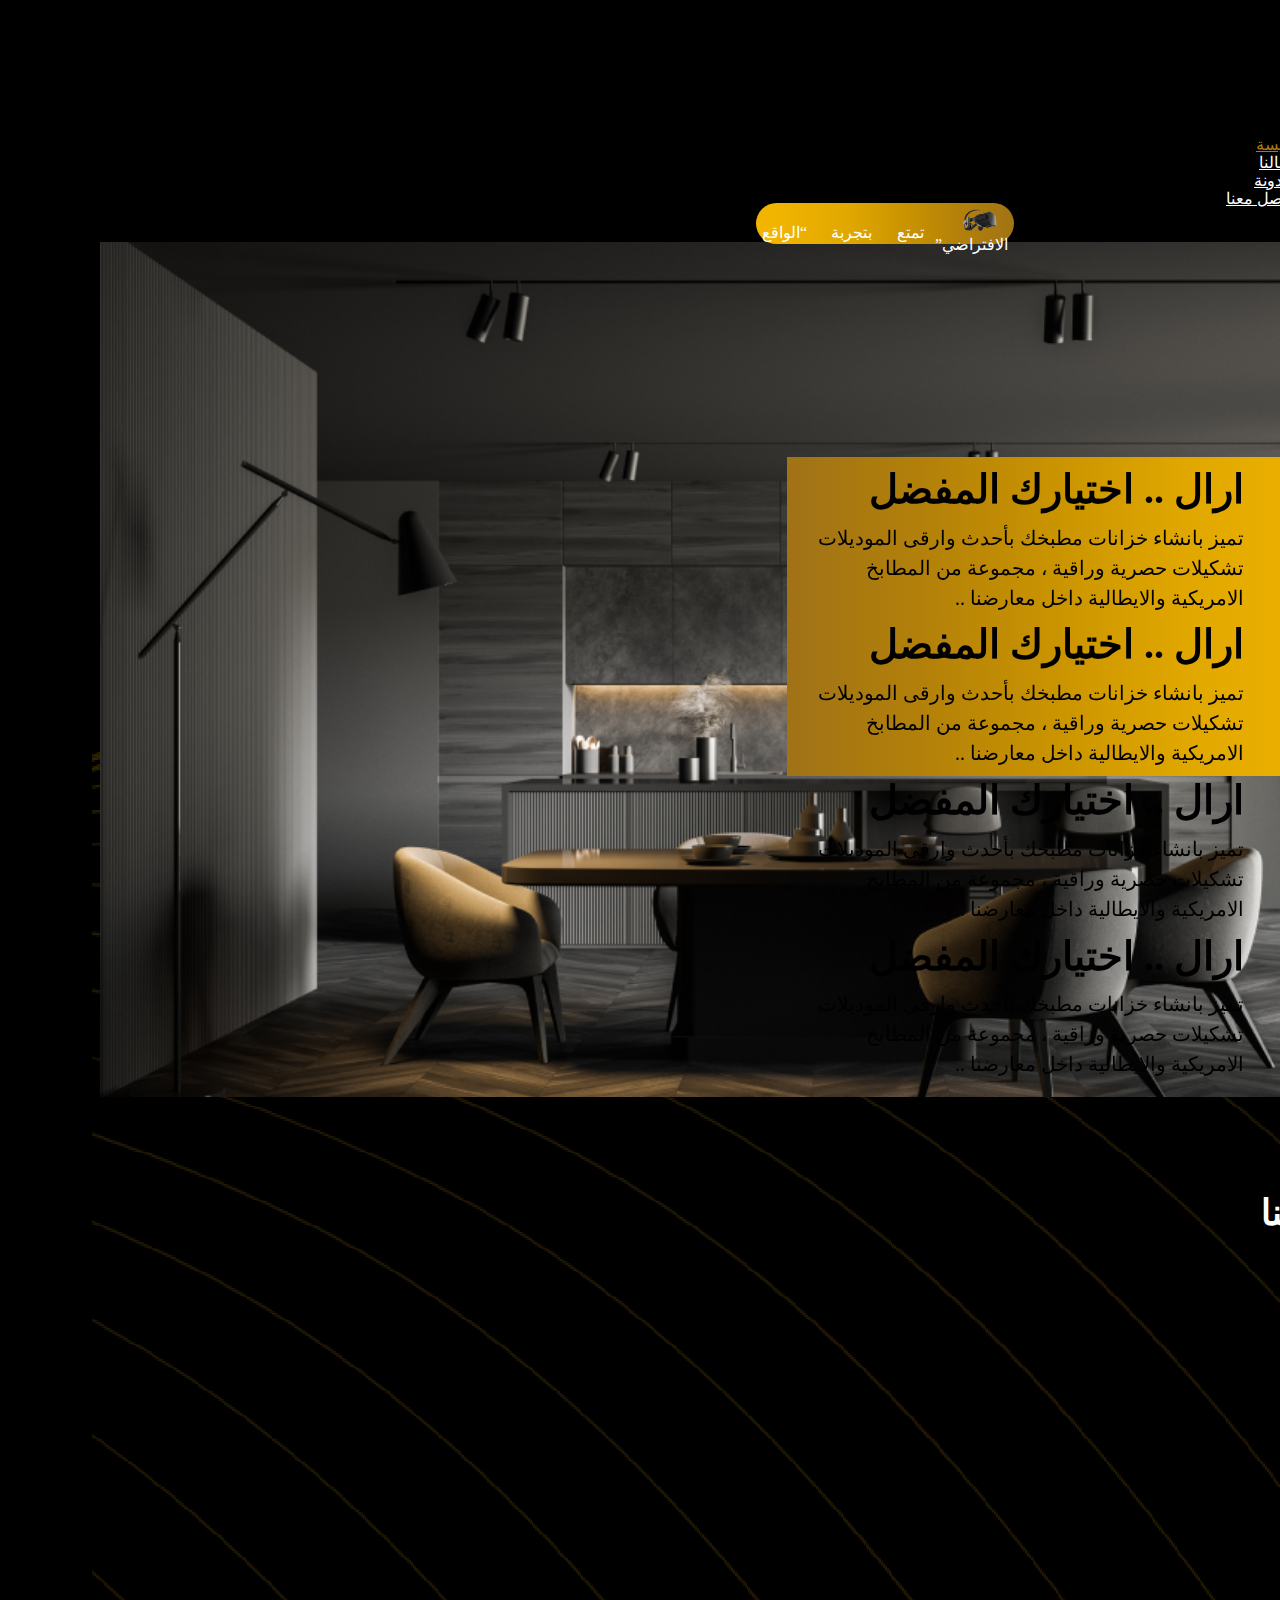
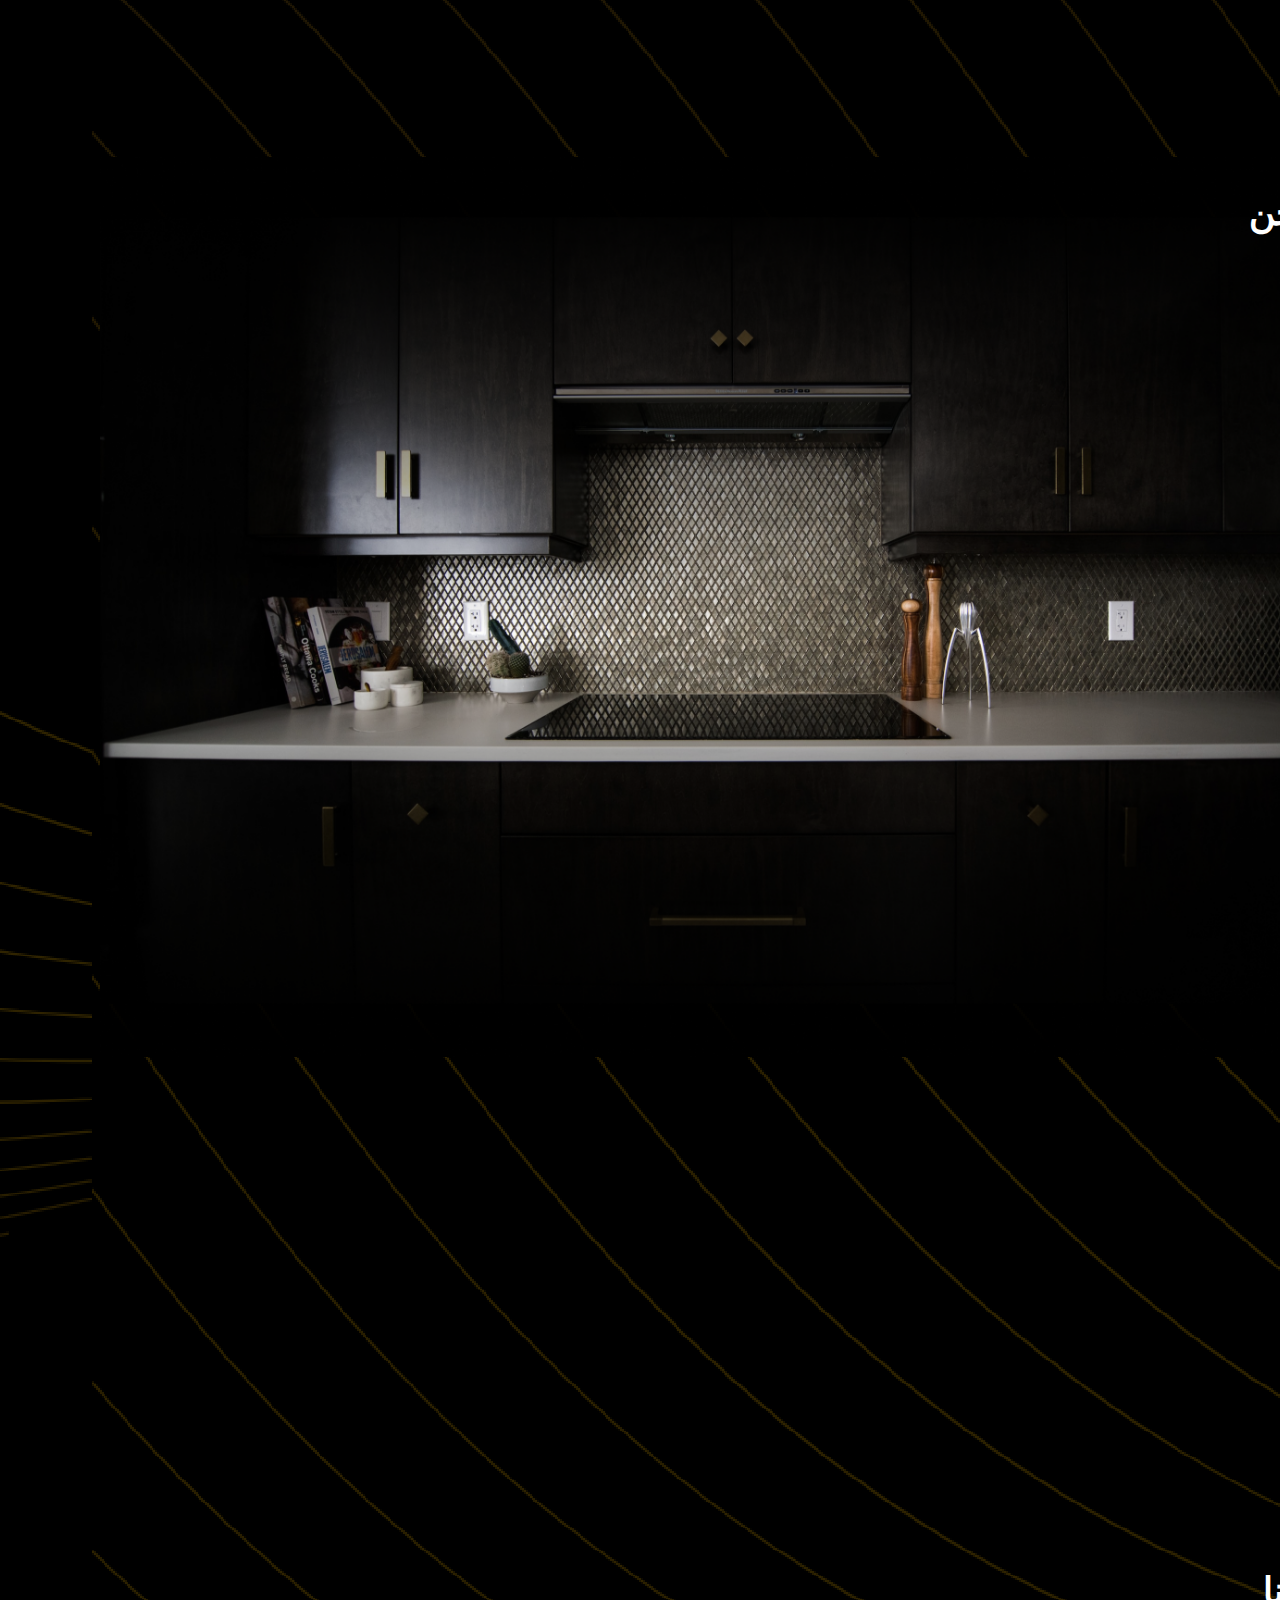
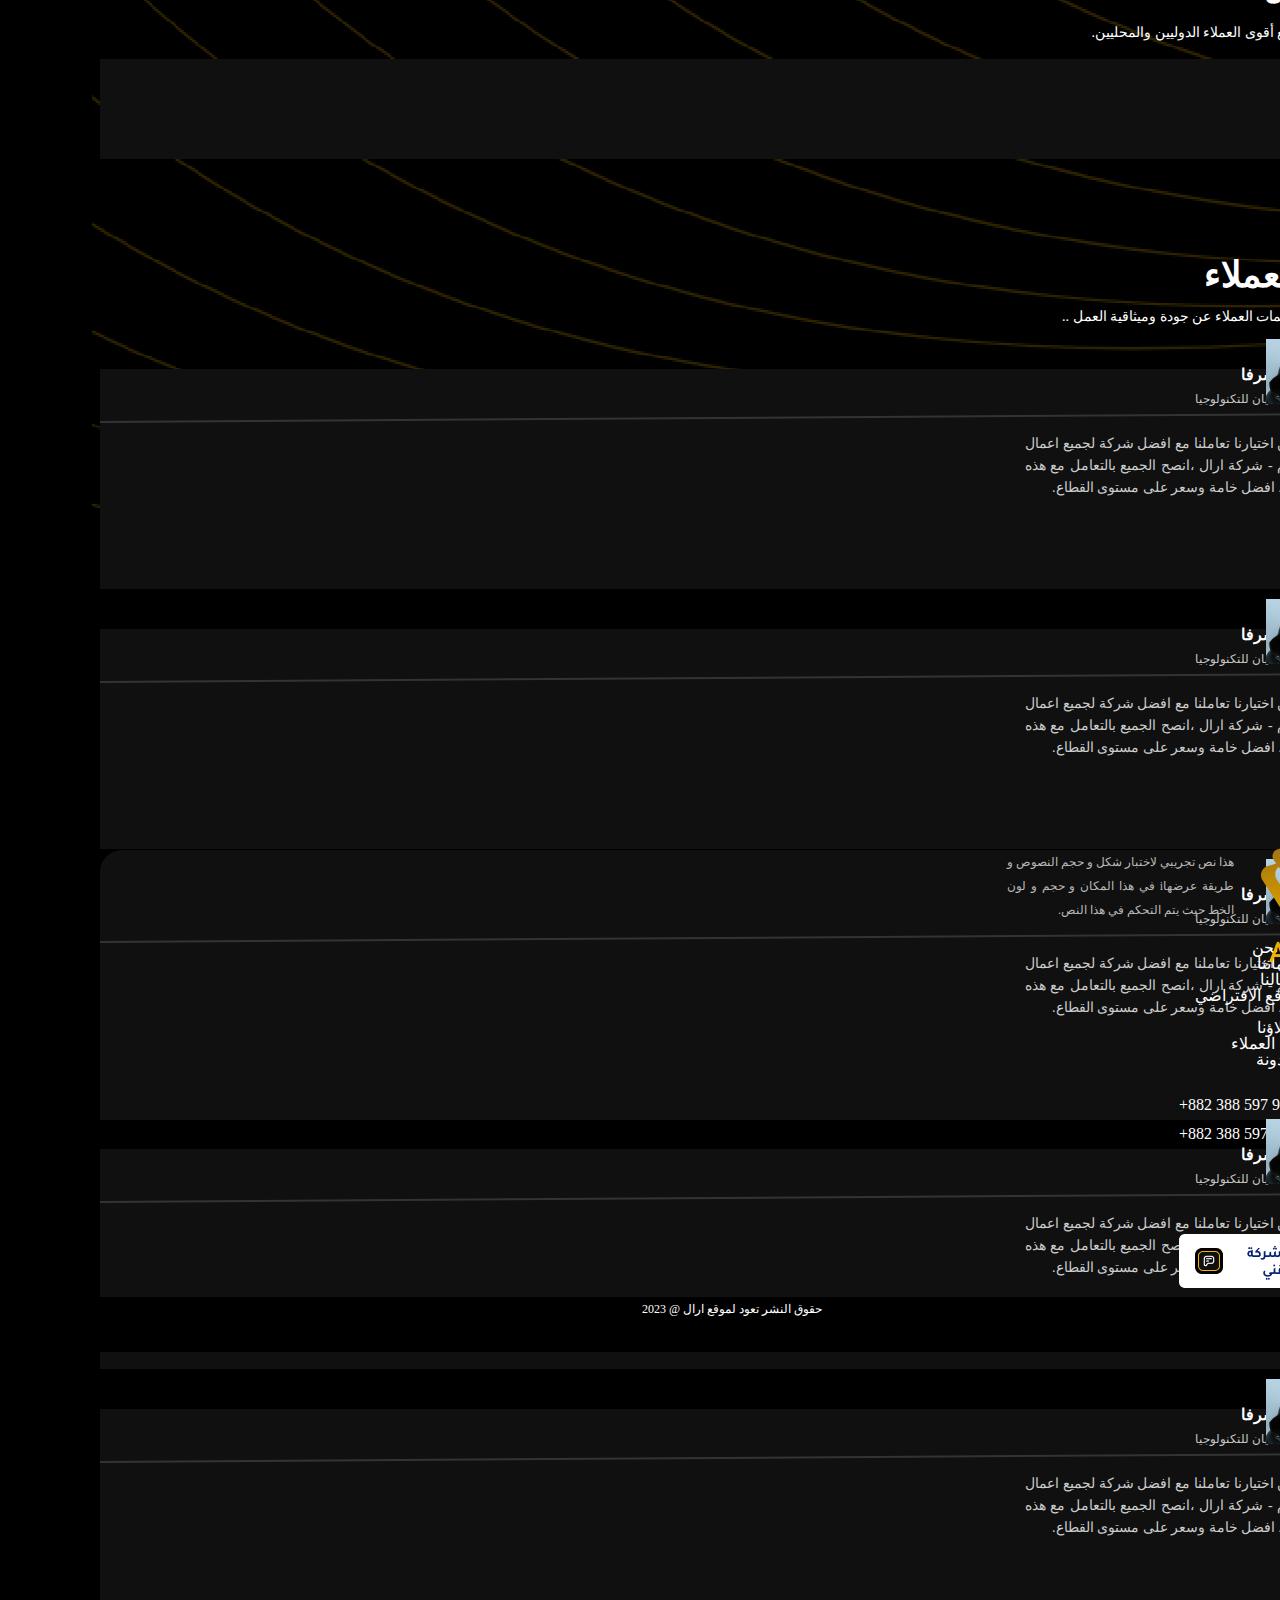
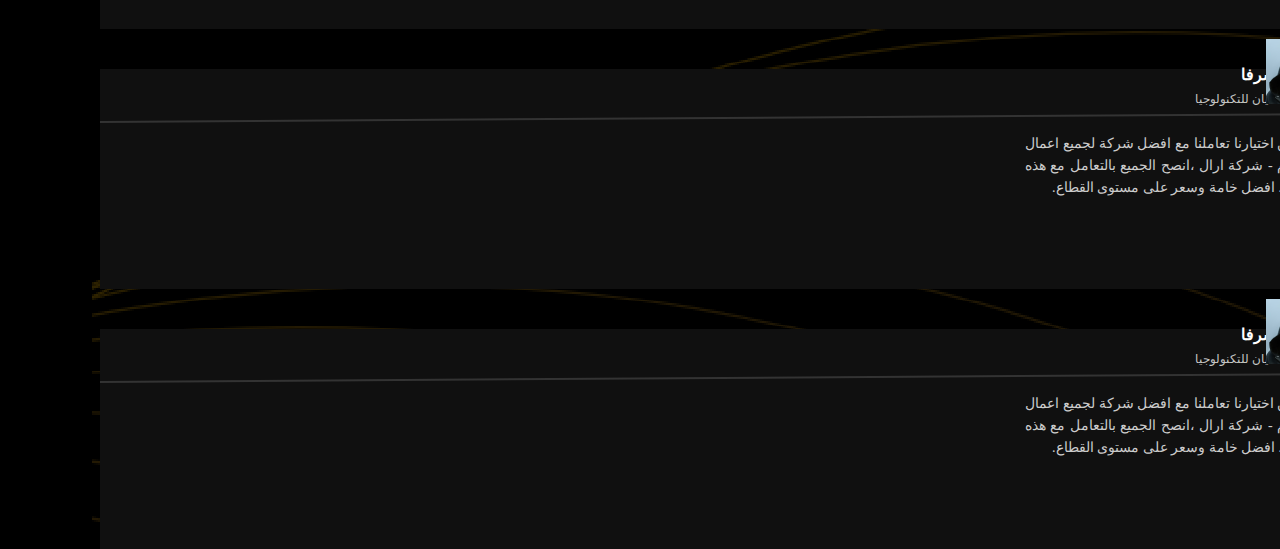
==== موقع الزهارنة/index.html @ 36086c01 "abd" ====
<!DOCTYPE html>
<html lang="en" dir="rtl">

<head>
    <meta charset="UTF-8">
    <meta name="viewport" content="width=device-width, initial-scale=1.0">
    <meta name="Zaharna" content="welocme website">
    <title>Zaharna</title>
    <link rel="stylesheet" href="https://stackpath.bootstrapcdn.com/bootstrap/4.1.3/css/bootstrap.min.css"
        integrity="sha384-MCw98/SFnGE8fJT3GXwEOngsV7Zt27NXFoaoApmYm81iuXoPkFOJwJ8ERdknLPMO" crossorigin="anonymous">
    <link rel="stylesheet" href="https://cdnjs.cloudflare.com/ajax/libs/font-awesome/6.2.0/css/all.min.css"
        integrity="sha512-xh6O/CkQoPOWDdYTDqeRdPCVd1SpvCA9XXcUnZS2FmJNp1coAFzvtCN9BmamE+4aHK8yyUHUSCcJHgXloTyT2A=="
        crossorigin="anonymous" referrerpolicy="no-referrer" />
    <!-- styel  -->
    <link rel="stylesheet" href="./assets/css/styel.css">
    <!-- slider  -->
    <link rel="stylesheet" href="./assets/css/slick.css" />
    <link rel="stylesheet" href="./assets/css/slick-theme.css" />
    <link rel="stylesheet" href="./assets/css/owl.carousel.min.css">
    <link rel="stylesheet" href="./assets/css/owl.theme.default.min.css">
 
        <!-- anmation -->
    <link rel="stylesheet" href="https://unpkg.com/aos@next/dist/aos.css" />



</head>

<body>
    <!-- start nav bar -->
    <div class="container">
        <nav class="navbar navbar-expand-lg ">
            <button class="navbar-toggler" type="button" data-toggle="collapse" data-target="#navbarTogglerDemo03"
                aria-controls="navbarTogglerDemo03" aria-expanded="false" aria-label="Toggle navigation">
                <span class="navbar-toggler-icon"></span>
            </button>
            <div class="nav-item_1 mt-1">
                <img src="./assets/img/logo.png">
            </div>
            <div class="collapse navbar-collapse" id="navbarTogglerDemo03" dir="rtl">
                <ul class="navbar-nav mr-md-0 mr-lg-1 pr-lg-5 pl-lg-5 mt-2 mt-lg-0">

                    <li class="nav-item active ml-4">
                        <a class="nav-link  " href="#" style="color: #AA7A11;"> <span class="ml-2"> <img
                                    src="./assets/img/icon_navbar_index.svg"></span>الرئيسة </a>
                    </li>
                    <li class="nav-item ml-4">
                        <a class="nav-link" href="./Our business.html"><span class="ml-1"> <img
                                    src="./assets/img/icon_servies.svg"></span> أعمالنا </a>

                    </li>
                    <li class="nav-item nav_blog ml-4">
                        <a class="nav-link" href="./blog.html"><span class="ml-1"> <img src="./assets/img/icon_navbar_blog.svg">
                            </span> المدونة </a>
                    </li>
                    <li class="nav-item ml-4">
                        <a class="nav-link" href="./call us.html"><span class="ml-1"> <img src="./assets/img/icon_concet us.svg">
                            </span> تواصل معنا </a>
                    </li>
                    <li class="nav-item_6">
                        <button type="button" class="btn btn_vr" onclick="vr_page()"><span class="ml-2"><img
                                    src="./assets/img/img_vr.gif"></span> تمتع بتجربة “الواقع الافتراضي”</button>
                    </li>
                </ul>
            </div>
        </nav>
    </div>
    <!-- end nav bar -->
    <!-- start contant -->
    <section>
        <!-- float action buuton-->
        <div class="fab">
            <img src="./assets/img/icon_chatboot.svg" alt="">
        </div>
        <div class="box">
            <a href="" class="item item1"> <img src="./assets/img/icon_watsup_2.svg" alt=""></a>
            <a href="" class="item item2"> <img src="./assets/img/icon_masanger_chatboot.svg" alt=""></a>
        </div>
    </section>

        <!-- float action buuton-->
        <!-- start bg-->
        <section>
            <div class="slider_img mt-3">
                <div class="box_slider_hedar" data-aos="fade-left">
                    
                    <div class="one-time" dir="auto">
                        <div class=" text-right box_slider_hedar_content ">
                            <h1 class="mt-5"> ارال .. اختيارك المفضل</h1>
                            <p class="mt-5">تميز بانشاء خزانات مطبخك بأحدث وارقى الموديلات 
                                تشكيلات حصرية وراقية ، مجموعة من المطابخ الامريكية
                                والايطالية داخل معارضنا ..</p>
                        </div>
                        <div class=" text-right box_slider_hedar_content ">
                            <h1 class="mt-5"> ارال .. اختيارك المفضل</h1>
                            <p class="mt-5">تميز بانشاء خزانات مطبخك بأحدث وارقى الموديلات 
                                تشكيلات حصرية وراقية ، مجموعة من المطابخ الامريكية
                                والايطالية داخل معارضنا ..</p>
                        </div>
                        <div class=" text-right box_slider_hedar_content ">
                            <h1 class="mt-5"> ارال .. اختيارك المفضل</h1>
                            <p class="mt-5">تميز بانشاء خزانات مطبخك بأحدث وارقى الموديلات 
                                تشكيلات حصرية وراقية ، مجموعة من المطابخ الامريكية
                                والايطالية داخل معارضنا ..</p>
                        </div>
                        <div class=" text-right box_slider_hedar_content ">
                            <h1 class="mt-5"> ارال .. اختيارك المفضل</h1>
                            <p class="mt-5">تميز بانشاء خزانات مطبخك بأحدث وارقى الموديلات 
                                تشكيلات حصرية وراقية ، مجموعة من المطابخ الامريكية
                                والايطالية داخل معارضنا ..</p>
                        </div>
                     

                    </div>

                </div>

            </div>

        </section>
        <!-- end bg-->
        <!--  start servies-->
        <section id="servies">
            <div class="container">
                <h1 class="h1_index text-right "> خدماتنا</h1>
                <span class="line_h1_1"> <img src="./assets/img/lin_under_h1.svg"></span>
                <div class="row">
                    <div class="col-lg-4 text-right mt-5 pointer" data-aos="fade-up"data-aos-delay="150" data-aos-duration="700">
                        <div class="servies">
                            <h1 class="mt-4 mr-4"> <span class="ml-2"> <img src="./assets/img/icon_wiondo_2.svg"></span>
                                الشبابيك و الأبواب </h1>
                            <p class="m-4"> هذا نص تجريبي لاختبار شكل و حجم النصوص و طريقة عرضها في هذا المكان و حجم و
                                لون الخط حيث يتم التحكم في هذا النص.</p>
                            <img src="./assets/img/icon_sqere.png" class="img_sqere">

                        </div>
                    </div>
                    <div class="col-lg-4 text-right mt-5 pointer" data-aos="fade-up"data-aos-delay="100" data-aos-duration="1500">
                        <div class="servies">
                            <h1 class="mt-4 mr-4"> <span class="ml-2"> <img src="./assets/img/icon_k_2.svg"></span>
                                المطابخ </h1>
                            <p class="m-4"> هذا نص تجريبي لاختبار شكل و حجم النصوص و طريقة عرضها في هذا المكان و حجم و
                                لون الخط حيث يتم التحكم في هذا النص.</p>
                            <img src="./assets/img/icon_sqere.png" class="img_sqere">


                        </div>
                    </div>
                    <div class="col-lg-4 text-right mt-5 pointer" data-aos="fade-up"data-aos-delay="150" data-aos-duration="2000">
                        <div class="servies">
                            <h1 class="mt-4 mr-4"> <span class="ml-2"> <img src="./assets/img/icon_drabsien.svg"></span>
                                حماية سلالم </h1>
                            <p class="m-4"> هذا نص تجريبي لاختبار شكل و حجم النصوص و طريقة عرضها في هذا المكان و حجم و
                                لون الخط حيث يتم التحكم في هذا النص.</p>
                            <img src="./assets/img/icon_sqere.png" class="img_sqere">

                        </div>
                    </div>
                </div>
            </div>
        </section>
        <!--  end servies-->
        <!--  start abous us-->
        <section id="about_us">
            <div class="bg_abous_us">
                <div class="container">
                    <img src="./assets/img/icon_sqere.png" class="mt-5  mr-1 sqere_about_us">
                    <h1 class="h1_aoout_us text-right "> من نحن</h1>
                    <span class="line_h1_1"> <img src="./assets/img/lin_under_h1.svg"></span>
                    <div class="box_abous_us mt-5" data-aos="zoom-in-left">
                        <p class="m-4">هذا نص تجريبي لاختبار شكل و حجم النصوص و طريقة عرضهاi في هذا المكان و حجم و لون
                            الخط حيث يتم التحكم في هذا النص وامكانية تغييرة في اي وقت عن طريق ادارة الموقع . يتم اضافة
                            هذا النص كنص تجريبي للمعاينة ،هذا نص تجريبي لاختبار شكل و حجم النصوص و طريقة عرضهاi في هذا
                            المكان و حجم و لون الخط حيث يتم التحكم في هذا النص وامكانية تغييرة في اي وقت عن طريق ادارة
                            الموقع . </p>
                        <img src="./assets/img/icon_sqere.png" class="sqere_box_text">
                    </div>
                </div>
            </div>
        </section>
        <!--  end abous us-->
        <!--  start omar -->
        <section>
            <div class="container">
                <div class="row omar">
                    <div class="col-4"data-aos="fade-left" data-aos-delay="100" data-aos-duration="1500">
                        <img src="./assets/img/omar.png" class="ml-3">
                        <img src="./assets/img/icon_sqere.png" class=" sqere_omar">

                        <div class="box_text_omar_1">
                            <h1 class="mt-3 mr-3"> أ. عمر محمد الزهارنة</h1>
                            <h2 class="mt-2 mr-3"> رئيس مجلس الادارة</h2>
                        </div>
                    </div>
                    <div class="col-8" data-aos="fade-right" data-aos-delay="100" data-aos-duration="1500">
                        <div class="box_text_omar_2 mr-5">
                            <img src="./assets/img/coma1.svg" class="coma_1">
                            <h1 class="m-4"> هذا نص تجريبي لاختبار شكل و حجم النصوص و طريقة عرضهاi في هذا المكان و حجم و
                                لون الخط حيث يتم التحكم في هذا النص وامكانية تغييرة في اي وقت عن طريق ادارة الموقع . يتم
                                اضافة هذا النص كنص تجريبي للمعاينة .</h1>
                            <h2 class="m-4">هذا نص تجريبي لاختبار شكل و حجم النصوص و طريقة عرضهاi في هذا المكان و حجم و
                                لون الخط حيث يتم التحكم في هذا النص وامكانية تغييرة في اي وقت عن طريق ادارة الموقع . يتم
                                اضافة هذا النص كنص تجريبي للمعاينة . </h2>
                            <img src="./assets/img/coma_2.svg" class="ml-5 mt-4">
                        </div>
                    </div>
                </div>
            </div>
        </section>
        <!--  start omar-->
        <!--  start coustamar-->
        <section id="coustamar">
            <div class="container">
                <h1 class="h1_index text-right "> عملاؤنا</h1>
                <span class="line_h1_1"> <img src="./assets/img/lin_under_h1.svg"></span>
                <p class="coustamar_p text-right mt-5"> نتمتع بالعمل مع أقوى العملاء الدوليين والمحليين.</p>
                <div class="row mt-5 coustamar " dir="auto">
                    <div class="loop owl-carousel owl-theme">
                        <div class="item_1">
                            <img src="./assets/img/unrwa.png">

                        </div>
                        <div class="item_4">
                            <img src="./assets/img/paltel.png">

                        </div>
                        <div class="item_5">
                            <img src="./assets/img/شعار كهربا.png">

                        </div>
                        <div class="item_6">
                            <img src="./assets/img/jawal.png">

                        </div>
                        <div class="item_1">
                            <img src="./assets/img/img_coustomar_2.png">

                        </div>
                        <div class="item_4">
                            <img src="./assets/img/img_customar_3.png">

                        </div>
                        <div class="item_1">
                            <img src="./assets/img/unrwa.png">

                        </div>
                        <div class="item_6">
                            <img src="./assets/img/jawal.png">

                        </div>
                        <div class="item_6">
                            <img src="./assets/img/jawal.png">

                        </div>
                        <div class="item_6">
                            <img src="./assets/img/jawal.png">

                        </div>
                        <div class="item_6">
                            <img src="./assets/img/jawal.png">

                        </div>
                        <div class="item_1">
                            <img src="./assets/img/unrwa.png">

                        </div>
                    </div>

                </div>
            </div>
            </div>

            </div>

        </section>
        <section  id="customer_reviews">
            <div class="container customer_reviews">
                <h1 class="h1_index text-right mt-5 "> أراء العملاء</h1>
                <span class="line_h1_1"> <img src="./assets/img/lin_under_h1.svg"></span>
                <p class="coustamar_p text-right mt-5"> اليكم بعض تقييمات العملاء عن جودة وميثاقية العمل ..</p>
                <div class="row ">
                    <div class="col-12 mt-5">
                        <div class="autoplay" dir="auto">
                            <div class="card">
                                <img src="./assets/img/c_1.png" class="c_img">
                                <h1 class="c_name pt-5 pr-3 text-right"> د.أحمد الشرفا</h1>
                                <p class="c_jop pr-3 text-right"> مدير شركة كيان للتكنولوجيا</p>
                                <hr>
                                <p class="c_text  text-right"> من حسن اختيارنا تعاملنا مع افضل شركة لجميع اعمال
                                    الالمونيوم - شركة ارال ،انصح الجميع بالتعامل مع هذه الشركة .. افضل خامة وسعر على
                                    مستوى القطاع.</p>

                            </div>

                            <div class="card">
                                <img src="./assets/img/c_1.png" class="c_img">
                                <h1 class="c_name pt-5 pr-3 text-right"> د.أحمد الشرفا</h1>
                                <p class="c_jop pr-3 text-right"> مدير شركة كيان للتكنولوجيا</p>
                                <hr>
                                <p class="c_text  text-right"> من حسن اختيارنا تعاملنا مع افضل شركة لجميع اعمال
                                    الالمونيوم - شركة ارال ،انصح الجميع بالتعامل مع هذه الشركة .. افضل خامة وسعر على
                                    مستوى القطاع.</p>

                            </div>

                            <div class="card">
                                <img src="./assets/img/c_1.png" class="c_img">
                                <h1 class="c_name pt-5 pr-3 text-right"> د.أحمد الشرفا</h1>
                                <p class="c_jop pr-3 text-right"> مدير شركة كيان للتكنولوجيا</p>
                                <hr>
                                <p class="c_text  text-right"> من حسن اختيارنا تعاملنا مع افضل شركة لجميع اعمال
                                    الالمونيوم - شركة ارال ،انصح الجميع بالتعامل مع هذه الشركة .. افضل خامة وسعر على
                                    مستوى القطاع.</p>

                            </div>

                            <div class="card">
                                <img src="./assets/img/c_1.png" class="c_img">
                                <h1 class="c_name pt-5 pr-3 text-right"> د.أحمد الشرفا</h1>
                                <p class="c_jop pr-3 text-right"> مدير شركة كيان للتكنولوجيا</p>
                                <hr>
                                <p class="c_text  text-right"> من حسن اختيارنا تعاملنا مع افضل شركة لجميع اعمال
                                    الالمونيوم - شركة ارال ،انصح الجميع بالتعامل مع هذه الشركة .. افضل خامة وسعر على
                                    مستوى القطاع.</p>

                            </div>

                            <div class="card">
                                <img src="./assets/img/c_1.png" class="c_img">
                                <h1 class="c_name pt-5 pr-3 text-right"> د.أحمد الشرفا</h1>
                                <p class="c_jop pr-3 text-right"> مدير شركة كيان للتكنولوجيا</p>
                                <hr>
                                <p class="c_text  text-right"> من حسن اختيارنا تعاملنا مع افضل شركة لجميع اعمال
                                    الالمونيوم - شركة ارال ،انصح الجميع بالتعامل مع هذه الشركة .. افضل خامة وسعر على
                                    مستوى القطاع.</p>

                            </div>
                            <div class="card">
                                <img src="./assets/img/c_1.png" class="c_img">
                                <h1 class="c_name pt-5 pr-3 text-right"> د.أحمد الشرفا</h1>
                                <p class="c_jop pr-3 text-right"> مدير شركة كيان للتكنولوجيا</p>
                                <hr>
                                <p class="c_text  text-right"> من حسن اختيارنا تعاملنا مع افضل شركة لجميع اعمال
                                    الالمونيوم - شركة ارال ،انصح الجميع بالتعامل مع هذه الشركة .. افضل خامة وسعر على
                                    مستوى القطاع.</p>

                            </div>
                            <div class="card">
                                <img src="./assets/img/c_1.png" class="c_img">
                                <h1 class="c_name pt-5 pr-3 text-right"> د.أحمد الشرفا</h1>
                                <p class="c_jop pr-3 text-right"> مدير شركة كيان للتكنولوجيا</p>
                                <hr>
                                <p class="c_text  text-right"> من حسن اختيارنا تعاملنا مع افضل شركة لجميع اعمال
                                    الالمونيوم - شركة ارال ،انصح الجميع بالتعامل مع هذه الشركة .. افضل خامة وسعر على
                                    مستوى القطاع.</p>

                            </div>
                        </div>
                    </div>
                </div>
            </div>
        </section>

     
      <!-- start footer -->
      <footer>
        <div class="container">
            <div class="row ">
                <div class="col-lg-4 text-right content_footer_right">
                  <h1 class="mt-5">هذا نص تجريبي لاختبار شكل و حجم النصوص و طريقة عرضهاi في هذا المكان و حجم و لون الخط حيث يتم التحكم في هذا النص.</h1>
                  <span class="logo_footer "><img src="./assets/img/logo.png"></span>
                </div>
                <div class="col-lg-2 content_footer_center_1 mr-4">
                    <ul class="mt-5">
                        <li class="mt-4"><a><span class="ml-1"><img src="./assets/img/icon_logo.svg"></span> من نحن </a></li>
                        <li class="mt-4"><a><span class="ml-1"><img src="./assets/img/icon_logo.svg"></span> خدماتنا</a></li>
                        <li class="mt-4"><a><span class="ml-1"><img src="./assets/img/icon_logo.svg"></span> أعمالنا</a></li>
                        <li class="mt-4"><a><span class="ml-1"><img src="./assets/img/icon_logo.svg"></span> الواقع الافتراضي</a></li>

                    </ul>

                </div>
                <div class="col-lg-2 content_footer_center_2 mr-3">
                    <ul class="mt-5">
                        <li class="mt-4"><a><span class="ml-1"><img src="./assets/img/icon_logo.svg"></span> عملاؤنا</a></li>
                        <li class="mt-4"><a><span class="ml-1"><img src="./assets/img/icon_logo.svg"></span> أراء العملاء</a></li>
                        <li class="mt-4"><a><span class="ml-1"><img src="./assets/img/icon_logo.svg"></span> المدونة</a></li>

                    </ul>

                </div>
                <div class="col-lg-3 content_footer_center_3 mr-5">
                    <ul class="mt-5">
                        <li class="mt-3"><a> <span class="ml-2"><img src="./assets/img/icon_phone.svg"></span>970 597 388 882+</a></li>
                        <li class="mt-3"><a> <span class="ml-2"><img src="./assets/img/icon_phone.svg"></span>970 597 388 882+</a></li>

                    </ul>
                    <div class="row mr-5">
                        <div class="col-">
                            <a href="#"><img src="./assets/img/Instagram.svg"> </a>


                        </div>
                        <div class="col- mr-2">
                            <a href="#"> <img src="./assets/img/Facebook.svg"></a>

                        </div>
                        <div class="col- mr-2">
                            <a href="#"> <img src="./assets/img/icon_watsup.svg"> </a>

                        </div>
                    </div>
                    <div class="row kayan mr-5 mt-3">
                        <img src="./assets/img/kayan.png" >

                    </div>

                </div>
              
            </div>
            
        </div>
        <div class="col-12 mt-4 end_footr">
            <h1 class="pt-3 text-center"> حقوق النشر تعود لموقع ارال @ 2023</h1>


        </div>

    </footer>
     <!-- end footer -->

        <script src="https://code.jquery.com/jquery-3.6.2.min.js"
            integrity="sha256-2krYZKh//PcchRtd+H+VyyQoZ/e3EcrkxhM8ycwASPA=" crossorigin="anonymous"></script>
        <script src="https://cdnjs.cloudflare.com/ajax/libs/popper.js/1.14.3/umd/popper.min.js"
            integrity="sha384-ZMP7rVo3mIykV+2+9J3UJ46jBk0WLaUAdn689aCwoqbBJiSnjAK/l8WvCWPIPm49"
            crossorigin="anonymous"></script>
        <script src="https://stackpath.bootstrapcdn.com/bootstrap/4.1.3/js/bootstrap.min.js"
            integrity="sha384-ChfqqxuZUCnJSK3+MXmPNIyE6ZbWh2IMqE241rYiqJxyMiZ6OW/JmZQ5stwEULTy"
            crossorigin="anonymous"></script>
        <!-- Popper.JS -->
        <script src="https://cdnjs.cloudflare.com/ajax/libs/popper.js/1.14.0/umd/popper.min.js"
            integrity="sha384-cs/chFZiN24E4KMATLdqdvsezGxaGsi4hLGOzlXwp5UZB1LY//20VyM2taTB4QvJ"
            crossorigin="anonymous"></script>
        <script src="./assets/js/slick.min.js"></script>

        <script src="./assets/js/main.js"></script>
        <script src="./assets/js/owl.carousel.min.js"></script>
        <!-- Swiper JS -->
        <script src="./assets/js/swiper-bundle.min.js"></script>

        <!-- JavaScript anmaiton -->
        <script src="https://unpkg.com/aos@next/dist/aos.js"></script>
        <script>
            AOS.init();
        </script>

        
<script>
    $(document).ready(function () {
    $(".owl-carousel").owlCarousel();

});

$('.loop').owlCarousel({
    center: true,
    items: 1,
    loop: true,
    responsive: {
        600: {
            items: 7
        }
    }
});

</script>
</body>
</html>
<!-- <div class="tenor-gif-embed" data-postid="15394135" data-share-method="host" data-aspect-ratio="1.46119" data-width="100%"><a href="https://tenor.com/view/codemodeon-vr-headset-oculus-htc-vive-virtual-reality-gif-15394135">Codemodeon Vr Headset Sticker</a>from <a href="https://tenor.com/search/codemodeon-stickers">Codemodeon Stickers</a></div> 
<script type="text/javascript" async src="https://tenor.com/embed.js"></script> -->
---- موقع الزهارنة/assets/css/styel.css ----
body {
    background-image: url(../img/bg.svg);
    background-size: cover;
}

.pointer {
    cursor: pointer;
}

/*---------------------------------------------------------- start blog---------------------------------*/
/* stat nav bar*/
.nav-item a {
    font-family: 'Ubuntu';
    font-style: normal;
    font-weight: 400;
    font-size: 16px;
    line-height: 14px;
    text-align: justify;
    text-transform: uppercase;
    color: #FFFFFF;

}

.nav-item a:hover {
    color: #E0A700;
    transition: 0.5s;

}

.nav-item a span img {
    margin-top: -10px;
}

.nav-item_1 img {
    width: 80px;
    height: 90px;
    margin-right: -30px;
}

.nav-item_6 span img {
    width: 60px;
}

.btn_vr {
    position: absolute;
    background: linear-gradient(268.88deg, #A17316 0.19%, #B2800A 20.19%, #CA9400 42.81%, #E0A700 63.51%, #F1B500 92.62%);
    border-radius: 100px;
    border: none;
    width: 258px;
    height: 41px;
    font-family: 'Ubuntu';
    font-style: normal;
    font-weight: 500;
    font-size: 16px;
    line-height: 12px;
    text-align: justify;
    text-transform: uppercase;
    color: #FFFFFF;
    margin-right: 310px;
    margin-top: -5px;
}

.btn_vr:hover {
    transition: 0.5s;
    background: #FFFFFF;
    color: #000000;
    transform: scale(1.08);
}


/* end nav bar*/
/* start content*/
.h1_blog {
    font-family: 'Ubuntu';
    font-style: normal;
    font-weight: 700;
    font-size: 36px;
    line-height: 12px;
    text-transform: uppercase;
    color: #FFFFFF;
    margin-top: 90px;
}

.line_h1_1 {
    position: absolute;
    margin-right: -1110px;
}

.content_blog_right {
    width: 460px;
    background: #101010;
    border-bottom: 1px solid #F1B500;
    margin-left: 100px;
    transition: transform .2s;
}

.content_blog_right:hover {
    transition: 0.5s;
    transform: scale(1.02);

}

.content_blog_left {
    background: #101010;
    height: 330px;
    border-bottom: 1px solid #F1B500;
    transition: transform .2s;


}

.content_blog_left:hover {
    transition: 0.5s;
    transform: scale(1.08);

}

.img_blog_1 {
    margin-left: 100px;
}


.content_blog_right h1,
.content_blog_left h1 {
    font-family: 'Ubuntu';
    font-style: normal;
    font-weight: 700;
    font-size: 16px;
    line-height: 12px;
    text-transform: uppercase;
    color: #FFFFFF;

}

.icon_lick {
    position: absolute;
    margin-right: 260px;
    margin-top: -5px;
}

.icon_lick_2 {
    width: 35px;
    height: 35px;
    border-radius: 100px;
    background: rgba(0, 0, 0, 0.7);
    position: absolute;
    margin-right: 216px;
    margin-top: 16px;
}

.content_blog_right p,
.content_blog_left p {
    font-family: 'Ubuntu';
    font-style: normal;
    font-weight: 300;
    font-size: 12px;
    line-height: 22px;
    text-align: justify;
    letter-spacing: 0.0703846px;
    color: #CCCCCC;
    width: 420px;
}

.content_blog_left p {
    width: 239px;
}

hr {
    border: 0.5px solid rgba(255, 255, 255, 0.15);
    transform: rotate(179.63deg);
}

.like_and_shaer h2 {
    font-family: 'Ubuntu';
    font-style: normal;
    font-weight: 500;
    font-size: 12px;
    line-height: 22px;
    text-align: right;
    letter-spacing: 0.0703846px;
    color: #FFFFFF;

}

.content_blog_left h2 {
    font-family: 'Ubuntu';
    font-style: normal;
    font-weight: 700;
    font-size: 16px;
    line-height: 12px;
    text-transform: uppercase;
    color: #FFFFFF;
}

/* start chatboot*/


.fab {
    position: fixed;
    bottom: 32px;
    right: 1400px;
    border-radius: 50%;
    width: 60px;
    height: 60px;
    background: #FFFFFF;
    box-shadow: 1px 2px 4px grey;
    z-index: 3;
    display: flex;
    flex-direction: column;
    align-items: center;
    justify-content: center;
}


.fab:hover {
    cursor: pointer;
}

.fab img {
    width: 45%;
    transition: 0.4s;
}

.box {
    position: fixed;
    bottom: 96px;
    right: 1408px;
    height: 0px;
    transition-delay: 0.2s;
    width: 80px;
    transition: 0.3s cubic-bezier(0.445, 0.05, 0.55, 0.95);
    display: flex;
    flex-direction: column;
    justify-content: space-between;
}

.item {
    overflow: hidden;
    border-radius: 50%;
    transition: 0.2s ease-in;
    width: 44px;
    height: 44px;
    display: flex;
    flex-direction: row;
    align-items: center;
    justify-content: center;
    box-shadow: 1px 1px 3px grey;
}

.item img {
    width: 45%;
    transition: 0.2s;
}

.item1 {
    transition-delay: 0.2s;
    background: #FFFFFF;
}

.item2 {
    transition-delay: 0.4s;
    background: #FFFFFF;
}

.item:hover {
    cursor: pointer;
}

.item:hover img {
    transform: rotate(360deg);
    transition: all 0.3s;
}

.box-active {
    height: 96px;
}

.fab-active img {
    transform: rotate(360deg);
    width: 40%;

}

.fab-active {
    background: #C2942D;
}

/* end chatboot*/

/* start foooter*/

footer {
    margin-top: 181px;
    height: 270px;
    background: #101010;
    border-radius: 22px 22px 0px 0px;
}

.content_footer_right h1 {
    width: 227px;
    font-family: 'Ubuntu';
    font-style: normal;
    font-weight: 300;
    font-size: 12px;
    line-height: 24px;
    text-align: justify;
    letter-spacing: 0.0703846px;
    color: #B8B8B8;
    margin-right: 130px;


}

.logo_footer {
    position: absolute;
    margin-top: -90px;
}

footer ul li {
    list-style: none;
    font-family: 'Ubuntu';
    font-style: normal;
    font-weight: 400;
    font-size: 16px;
    line-height: 12px;
    text-align: justify;
    text-transform: uppercase;
    color: #B8B8B8;

}

footer ul li a {
    color: #FFFFFF;
}

footer ul li a:hover {
    color: #E0A700;
}

.kayan {
    width: 140px;
    height: 54px;
    background: #FFFFFF;
    border-radius: 6px;
}

.end_footr {
    height: 55px;
    background-color: #000000;
}

.end_footr h1 {
    font-family: 'Ubuntu';
    font-style: normal;
    font-weight: 400;
    font-size: 12px;
    line-height: 24px;
    text-align: center;
    letter-spacing: 0.0703846px;
    color: #FFFFFF;
}

/* end foooter*/
/*---------------------------------------------------------- end blog---------------------------------*/
/*---------------------------------------------------------- start blog content page-------------------*/
.h1_blog_content_page {
    font-family: 'Ubuntu';
    font-style: normal;
    font-weight: 700;
    font-size: 40px;
    line-height: 12px;
    text-align: right;
    text-transform: uppercase;
    color: #FFFFFF;
    margin-top: 90px;
}

.bg_icon_like {
    width: 41px;
    height: 41px;
    border-radius: 7px;
    background: rgba(255, 255, 255, 0.2);
}

.bg_icon_shaer {
    width: 320px;
    height: 41px;
    background: rgba(255, 255, 255, 0.2);
    border-radius: 7px;
}

.h1_article {
    font-family: 'Ubuntu';
    font-style: normal;
    font-weight: 700;
    font-size: 14px;
    line-height: 24px;
    text-align: justify;
    letter-spacing: 0.0703846px;
    color: #FFFFFF;
}

.prescription h1 {
    font-family: 'Ubuntu';
    font-style: normal;
    font-weight: 700;
    font-size: 14px;
    line-height: 24px;
    letter-spacing: 0.0703846px;
    color: #FFFFFF;
}

.prescription p {
    font-family: 'Ubuntu';
    font-style: normal;
    font-weight: 400;
    font-size: 14px;
    line-height: 24px;
    text-align: justify;
    letter-spacing: 0.0703846px;
    color: #FFFFFF;
    width: 743px;
}

.h2_blog_content_page {
    font-family: 'Ubuntu';
    font-style: normal;
    font-weight: 700;
    font-size: 18px;
    line-height: 12px;
    text-transform: uppercase;
    color: #FFFFFF;
    margin-top: 112px;
}

.content_blog_cntar h1 {
    font-family: 'Ubuntu';
    font-style: normal;
    font-weight: 700;
    font-size: 16px;
    line-height: 12px;
    text-transform: uppercase;
    color: #FFFFFF;


}

.content_blog_cntar {
    background: #101010;
    height: 250px;
    transition: transform .2s;

}

.content_blog_cntar:hover {
    transition: 0.5s;
    transform: scale(1.05);
    z-index: 1;

}

/*---------------------------------------------------------- end blog content page-------------------*/
/*---------------------------------------------------------- start call us -------------------*/
.cull_us {
    background: #101010;
    align-items: center;
}

.h1_cull_us {

    font-family: 'Ubuntu';
    font-style: normal;
    font-weight: 700;
    font-size: 36px;
    line-height: 12px;
    text-align: right;
    text-transform: uppercase;
    color: #FFFFFF;
    margin-top: 90px;

}

.p_cull_us {
    font-family: 'Ubuntu';
    font-style: normal;
    font-weight: 400;
    font-size: 14px;
    line-height: 24px;
    text-align: right;
    letter-spacing: 0.0703846px;
    color: #FFFFFF;
}

#name,
#phone {
    width: 300px;
    height: 40px;
    background: none;
    border: 1px solid rgba(255, 255, 255, 0.41);
    border-radius: 4px;
}

.form-group select,
.form-group textarea {
    width: 300px;
    background: none;
    border: 1px solid rgba(255, 255, 255, 0.41);
    border-radius: 4px;

}

.bg_icon_cull_us {
    width: 48px;
    height: 48px;
    background: linear-gradient(180deg, #A17316 0%, #B2800A 21.64%, #CA9400 46.12%, #E0A700 68.51%, #F1B500 100%);
    border-radius: 8px;
    margin-right: 143px;
    margin-top: -16px;

}

.btn_submit_cull_us {
    width: 101px;
    height: 30px;
    border-radius: 100px;
    background: none;
    border: 2px solid #E0A700;
    font-family: 'Ubuntu';
    font-style: normal;
    font-weight: 400;
    font-size: 14px;
    line-height: 24px;
    letter-spacing: 0.0703846px;
    color: #E0A700;

}

.btn_submit_cull_us:hover {
    transform: scale(1.08);
}

.btn_submit_cull_us span img {
    margin-top: -3px;
    margin-left: 2px;

}

.img_cull_us {
    margin-right: 160px;
}

.conact_cull_us {
    margin-right: 550px;
}

.number_cull_us {
    font-family: 'Ubuntu';
    font-style: normal;
    font-weight: 400;
    font-size: 14px;
    line-height: 16px;
    letter-spacing: 0.19em;
    color: #B8B8B8;
}

.img_sqare {
    position: absolute;
    z-index: 1;
    margin-right: -600px;
    margin-top: -500px;
}

.shep_box_img {
    position: absolute;
    z-index: 1;
    width: 218px;
    height: 300px;
    margin-top: -300px;
    margin-right: -15px;
    background: linear-gradient(180deg, rgba(161, 115, 22, 0.9) 0%, rgba(178, 128, 10, 0.9) 21.64%, rgba(202, 148, 0, 0.9) 46.12%, rgba(224, 167, 0, 0.9) 68.51%, rgba(241, 181, 0, 0.9) 100%);
    mix-blend-mode: multiply;
    border: none;
}

/*---------------------------------------------------------- end call us -------------------*/
/*---------------------------------------------------------- start Our business-------------------*/
.h1_Our_business {

    font-family: 'Ubuntu';
    font-style: normal;
    font-weight: 700;
    font-size: 36px;
    line-height: 12px;
    text-align: right;
    text-transform: uppercase;
    color: #FFFFFF;
    margin-top: 90px;

}

.box_navgation_bar {
    width: 506px;
    height: 50px;
    background: #101010;
    margin-top: 74px;
    margin-right: 209px;

}

.btn_navgation_bar_1 {
    width: 76px;
    height: 50px;
    font-family: 'Ubuntu';
    font-style: normal;
    font-weight: 400;
    font-size: 16px;
    line-height: 12px;
    text-align: center;
    text-transform: uppercase;
    color: #C2942D;
    background: none;
    border-bottom: 1px solid #E0A700;

}

.btn_navgation_bar_2 {
    height: 49px;
    font-family: 'Ubuntu';
    font-style: normal;
    font-weight: 400;
    font-size: 16px;
    line-height: 12px;
    text-align: center;
    text-transform: uppercase;
    color: #FFFFFF;
    background: none;
}

.btn_navgation_bar_2:hover,
.btn_navgation_bar_1:hover {
    color: #E0A700;
    transition: .5s ease;
    transform: scale(1.08);

}

.icon_dripsen img {
    width: 20px;
}

.btn_navgation_bar_2 span img {
    margin-top: -8px;
}


.img-4 {
    margin-top: -280px;
    position: relative;

}

.img-5 {
    position: relative;
}

.hovar_box {
    position: relative;
}

.no {
    display: block;
    width: 100%;
    height: auto;
}

.overlay {
    position: absolute;
    top: 0;
    bottom: 0;
    left: 0;
    right: 0;
    height: 48%;
    width: 100%;
    opacity: 0;
    transition: .5s ease;
    background: rgba(134, 125, 24, 0.5);
}


.hovar_box:hover .overlay {
    opacity: 1;

}

.img-4:hover .overlay {
    opacity: 1;
    height: 95%;
}

.img_3,
.img_2,
.img_1 {
    position: relative;
}

.img_3:hover .overlay {
    opacity: 1;
    height: 100%;
}

.img_2:hover .overlay {
    opacity: 1;
    height: 100%;
}

.img_1:hover .overlay {
    opacity: 1;
    height: 48%;
}

.img-5:hover .overlay {
    opacity: 1;
    height: 100%;
    width: 90%;
    margin-right: 12px;
}


.text_1 {
    color: white;
    font-size: 20px;
    position: absolute;
    top: 20%;
    left: 50%;
    font-family: 'Ubuntu';
    font-style: normal;
    font-weight: 700;
    font-size: 20px;
    line-height: 12px;
    text-align: center;
    text-transform: uppercase;
    -webkit-transform: translate(-50%, -50%);
    -ms-transform: translate(-50%, -50%);
    transform: translate(-50%, -50%);
    text-align: center;
}

.text_2 {
    color: white;
    font-size: 20px;
    position: absolute;
    top: 50%;
    left: 50%;
    width: 222px;
    font-family: 'Ubuntu';
    font-style: normal;
    font-weight: 300;
    font-size: 12px;
    line-height: 22px;
    letter-spacing: 0.0703846px;
    -webkit-transform: translate(-50%, -50%);
    -ms-transform: translate(-50%, -50%);
    transform: translate(-50%, -50%);
    text-align: center;
}

.icon_more {
    color: white;
    font-size: 20px;
    position: absolute;
    top: 80%;
    left: 50%;
    font-family: 'Ubuntu';
    font-style: normal;
    font-weight: 300;
    font-size: 12px;
    line-height: 22px;
    letter-spacing: 0.0703846px;
    -webkit-transform: translate(-50%, -50%);
    -ms-transform: translate(-50%, -50%);
    transform: translate(-50%, -50%);
    text-align: center;
}

.underline {
    position: absolute;
    top: 30%;
    left: 50%;
    letter-spacing: 0.0703846px;
    -webkit-transform: translate(-50%, -50%);
    -ms-transform: translate(-50%, -50%);
    transform: translate(-50%, -50%);
    text-align: center;

}







/*---------------------------------------------------------- end Our business-------------------*/
/*---------------------------------------------------------- start Our business details-------------------*/
.h1_our_business {
    font-family: 'Ubuntu';
    font-style: normal;
    font-weight: 700;
    font-size: 35px;
    line-height: 12px;
    text-align: right;
    text-transform: uppercase;
    color: #FFFFFF;
    margin-top: 92px;
}

.icon_lick_3 {
    margin-top: 10px;
    margin-left: 12px;
}

.icon_lick_3:hover {
    transform: scale(1.1);


}

.icon_shaer_3:hover {
    transform: scale(1.1);
}

/*---------------------------------------------------------- end Our business details-------------------*/
/*---------------------------------------------------------- end vr -------------------*/
#panorama {
    width: 100%;
    height: 83vh;
}

/*---------------------------------------------------------- start vr -------------------*/
/*---------------------------------------------------------- start index -------------------*/
.slider_img {
    height: 95vh;
    background-image: url(../img/img_index.png);
    background-size: cover;
}

.box_slider_hedar {
    position: absolute;
    width: 577px;
    height: 319px;
    background: linear-gradient(90.14deg, #A17316 1.54%, #B2800A 22.8%, #CA9400 46.84%, #E0A700 68.84%, #F1B500 99.77%);
    margin-top: 215px;
}

.box_slider_hedar_content {
    margin-right: 120px;
}

.box_slider_hedar_content h1 {
    font-family: 'Ubuntu';
    font-style: normal;
    font-weight: 700;
    font-size: 40px;
    line-height: 12px;
    text-transform: uppercase;
    color: #000000;

}

.box_slider_hedar_content p {
    width: 447px;
    font-family: 'Ubuntu';
    font-style: normal;
    font-weight: 400;
    font-size: 20px;
    line-height: 30px;
    letter-spacing: 0.0703846px;
    color: #000000;

}

.h1_index {
    font-family: 'Ubuntu';
    font-style: normal;
    font-weight: 700;
    font-size: 36px;
    line-height: 12px;
    text-transform: uppercase;
    color: #FFFFFF;
    margin-top: 110px;
}

.servies {
    border: 1px solid #F1B500;
}

.servies:hover {
    transform: scale(1.08);
    transition: 0.5s;


}

.servies h1 {
    font-family: 'Ubuntu';
    font-style: normal;
    font-weight: 700;
    font-size: 16px;
    line-height: 12px;
    text-transform: uppercase;
    color: #FFFFFF;
}

.servies p {
    width: 290px;
    font-family: 'Ubuntu';
    font-style: normal;
    font-weight: 300;
    font-size: 14px;
    line-height: 22px;
    text-align: justify;
    letter-spacing: 0.0703846px;
    color: #FFFFFF;
}

.img_sqere {
    width: 30px;
    position: absolute;
    margin-right: -16px;
    margin-top: -16px;
}

.bg_abous_us {
    background-image: url(../img/img_about\ us.png);
    background-size: cover;
    height: 100vh;
    margin-top: 100px;

}

.h1_aoout_us {
    font-family: 'Ubuntu';
    font-style: normal;
    font-weight: 700;
    font-size: 36px;
    line-height: 12px;
    text-align: right;
    text-transform: uppercase;
    color: #FFFFFF;
    padding-top: 50px;
}

.sqere_about_us {
    position: absolute;
    width: 76px;
    margin-right: -82px;

}

.box_abous_us {
    position: absolute;
    width: 551px;
    height: 247px;
    background: rgba(0, 0, 0, 0.45);
}

.box_abous_us p {
    width: 490px;
    font-family: 'Ubuntu';
    font-style: normal;
    font-weight: 400;
    font-size: 20px;
    line-height: 28px;
    text-align: justify;
    letter-spacing: 0.0703846px;
    color: #FFFFFF;

}

.sqere_box_text {
    position: absolute;
    margin-right: -32px;
}

.box_text_omar_1 {
    position: absolute;
    width: 200px;
    height: 64px;
    background: linear-gradient(90.14deg, #A17316 1.54%, #B2800A 22.8%, #CA9400 46.84%, #E0A700 68.84%, #F1B500 99.77%);
    margin-right: 210px;
    margin-top: -30px;
}

.box_text_omar_1 h1 {
    font-family: 'Ubuntu';
    font-style: normal;
    font-weight: 700;
    font-size: 20px;
    line-height: 12px;
    text-align: right;
    text-transform: uppercase;
    color: #000000;
}

.box_text_omar_1 h2 {
    font-family: 'Ubuntu';
    font-style: normal;
    font-weight: 700;
    font-size: 12px;
    line-height: 12px;
    text-align: right;
    text-transform: uppercase;
    color: #000000;

}

.box_text_omar_2 {
    position: absolute;
    width: 553px;
    height: 277px;
    background: rgba(28, 28, 28, 0.8);
    border-bottom: 1px solid #F1B500;
}

.box_text_omar_2 h1,
.box_text_omar_2 h2 {
    font-family: 'Ubuntu';
    font-style: normal;
    font-weight: 300;
    font-size: 16px;
    line-height: 24px;
    text-align: justify;
    letter-spacing: 0.0703846px;
    color: #FFFFFF;
    width: 489px;

}

.omar {
    margin-top: 137px;
}

.sqere_omar {
    position: absolute;
    margin-right: -310px;
    margin-top: -25px;
}

.coma_1 {
    position: absolute;
    margin-right: -540px;
    margin-top: -30px;
}

.coustamar_p {
    font-family: 'Ubuntu';
    font-style: normal;
    font-weight: 400;
    font-size: 14px;
    line-height: 24px;
    letter-spacing: 0.0703846px;
    color: #FFFFFF;

}

.coustamar {
    background: #101010;
    height: 100px;
}

.item_1 {
    width: 54px;
    height: 69px;
    margin-top: 16px;
}

.item_4 {
    width: 70px;
    height: 69px;
    margin-top: 16px;

}

.item_5 {
    width: 123px;
    margin-top: 16px;

}

.item_6 {
    width: 45px;
    margin-top: 16px;

}

.card {
    height: 220px !important;
    background: #101010;
    margin-top: 40px;
    margin-right: 32px;
}

.slick-prev,
.slick-next {
    display: none !important;
}

.autoplay {
    height: 300px;
}

.customer_reviews {
    margin-top: 110px;
}

.owl-dots {
    display: none;
}

.c_img {
    position: absolute;
    margin-top: -30px;
    margin-left: 255px;
}

.c_name {
    font-family: 'Ubuntu';
    font-style: normal;
    font-weight: 700;
    font-size: 16px;
    line-height: 12px;
    text-transform: uppercase;
    color: #FFFFFF;

}

.c_jop {

    font-family: 'Ubuntu';
    font-style: normal;
    font-weight: 300;
    font-size: 12px;
    line-height: 12px;
    text-transform: uppercase;
    color: #C6C6C6;
}

.c_text {
    width: 307px;
    font-family: 'Ubuntu';
    font-style: normal;
    font-weight: 300;
    font-size: 14px;
    line-height: 22px;
    text-align: justify;
    letter-spacing: 0.0703846px;
    color: #CCCCCC;
    margin-left: 16px;
}

.sqere__C {
    position: absolute;
    width: 40px;
    margin-left: -20px;
}


/*---------------------------------------------------------- end index -------------------*/
/*---------------------------------------------------------- START RESPONSEV mobiel -------------------*/
@media(max-width:767px) {
    .container {
        overflow-x: hidden;
    }

    .nav-item a {
        margin: auto !important;
        margin-right: -32px !important;
        margin-top: 12px;

    }

    .btn_vr {
        margin: auto;
        margin-right: -320px;
        margin-top: 12px;
    }
    .collapse{
        height: 200px;
     }

    .fab {
        margin: auto;
        right: 300px;
        margin-bottom: 32px;

    }

    .box {
        margin: auto;
        right: 156px;
        z-index: 1;

    }
 

    /* start footer*/
    .content_footer_center_1,
    .content_footer_center_2,
    .content_footer_center_3 {
        margin: auto !important;
        margin-right: -32px !important;
    }

    .content_footer_right {
        margin-bottom: 32px;
    }

    /* end footer*/

    /* start blog*/
    .line_h1_1 {
        margin: auto;
        margin-right: -360px;
    }

    .content_blog_right {
        width: 360px;
    }

    .img_blog_1 {
        width: 360px;

    }

    .content_blog_right p {
        width: 340px;
    }

    .icon_lick {
        margin: auto;
        margin-right: 160px;
    }

    .content_blog_left {
        margin: auto;
        margin-right: 64px;
    }

    /* end blog*/
    /* start blog content page*/
    .h1_blog_content_page {
        font-size: 32px;
    }

    .bg_icon_like {
        margin-right: 16px !important;
    }

    .bg_icon_shaer {
        width: 300px;
    }

    #icon_face {
        margin: auto !important;
        margin-right: 20px !important;
    }

    .prescription p {
        width: auto;
        width: 360px;
    }

    .prescription video {
        width: 360px !important;

    }

    .img_prescription {
        width: 360px;
    }

    .content_blog_cntar {
        max-width: 75%;
        margin-right: 40px;
    }

    /* end blog content page*/
    /* start  CULL US*/

    .img_cull_us {
        width: 360px;
        margin: auto;
        margin-top: 82px !important;
    }

    .img_sqare {
        margin: auto;
        margin-right: -380px;
        margin-top: 50px;

    }

    .shep_box_img {
        margin: auto;
        margin-right: -100px;
        width: 100px;
        height: 150px;
        margin-top: 155px;
    }

    .cull_us {
        max-width: 95%;
        margin-right: 11px;
    }

    .conact_cull_us {
        margin: auto;
    }

    #number_cull_us_2 {
        margin-right: 16px;
    }

    #number_cull_us_1 {
        margin: auto !important;
        margin-right: -8px !important;
    }

    .icon_conect_1 {
        margin-top: 60px !important;
        margin-right: -170px !important;
    }

    .icon_conect_2,
    .icon_conect_3 {
        margin-top: 60px !important;
    }

    .btn_submit_cull_us {
        margin-right: 120px !important;
    }

    /* END  CULL US*/
    /* start our business details */
    .h1_our_business {
        font-size: 29px;
    }

    .img_our_1 {
        width: 360px;
    }

    .img_our_2 {
        margin-top: 12px;
    }

    /* end our business details */
    /* start our business  */
    .box_navgation_bar {
        width: 360px;
        height: 260px;
        margin: auto;
    }

    .btn_navgation_bar_1,
    .btn_navgation_bar_2 {
        width: 320px;
        margin-top: 12px;
    }

    #btn_navgation_bar_2 {
        padding-left: 60px;
    }

    #btn_navgation_bar_3 {
        padding-left: 55px;

    }

    .h1_Our_business,
    .under_line_h1_our_deteails {
        margin-right: 16px;
    }

    .box_navgation_bar {
        margin: auto;
        margin-top: 16px;
    }

    #img_o_P_1 {
        margin: auto;
        margin-right: 16px !important;
        width: 360px;
    }

    #img_o_P_3,
    #img_o_P_2 {
        width: 360px;
        height: 360px;
        margin: auto;
        margin-top: -20px !important;
    }

    #img_o_P_4 {
        margin-top: 300px !important;
        width: 360px;
        margin-right: 16px !important;

    }

    #img_o_P_5,
    #img_o_P_6 {
        margin-top: 300px !important;
        width: 360px;

    }

    #img_o_P_7 {
        margin-top: 20px !important;
        margin-right: 16px !important;
        width: 360px;
        height: 360px;

    }

    #img_o_P_8 {
        margin-top: 20px !important;
        width: 360px;
        width: 360px;

    }

    .hovar_box:hover .overlay {
        opacity: 1;
        width: 97%;
        height: 100%;
        margin-right: 16px;

    }

    .img_1:hover .overlay {
        opacity: 1;
        height: 106%;
        margin-top: -20px;
    }

    .img_2:hover .overlay {
        opacity: 1;
        height: 96%;
        width: 97%;
        margin-top: 16px;
        margin-right: 16px;
    }

    .img_3:hover .overlay {
        opacity: 1;
        margin-top: -19px;
        height: 105%;
    }

    .img-4:hover .overlay {
        opacity: 1;
        height: 56%;
        margin-top: -80px;
        margin-right: 8px;
    }

    .img_3:hover .overlay {
        opacity: 1;
        height: 98%;
        margin-top: 12px;
    }


    /* end our business  */

}

/*---------------------------------------------------------- END RESPONSEV -------------------*/
/*---------------------------------------------------------- start RESPONSEV tablet -------------------*/
@media(min-width: 768px) and (max-width: 991px){
    .nav-item a {
        margin: auto !important;
        margin-right: -32px !important;
        margin-top: 12px;

    }
    .btn_vr {
        margin: auto;
        margin-right: -650px;
        margin-top: 12px;
    }

    .fab {
        margin: auto;
        right: 700px;
        margin-bottom: 32px;

    }

    .box {
        margin: auto;
        right: 156px;
        z-index: 1;

    }
      /* start our business details */
     
    .prescription p{
        width: 690px;

    }
    .img_prescription{
        width: 700px;
    }
    .img_our_1 {
        width: 380px;
        height: 360px;
    }

    .img_our_2 {
        margin-top: 12px;
    }

    /* end our business details */
      /* start blog content page*/
    .prescription video {
        width: 690px !important;

    }
    .img_prescription {
        width: 690px;
    }

    /* end blog content page*/
    


}
/*---------------------------------------------------------- end RESPONSEV tablet -------------------*/
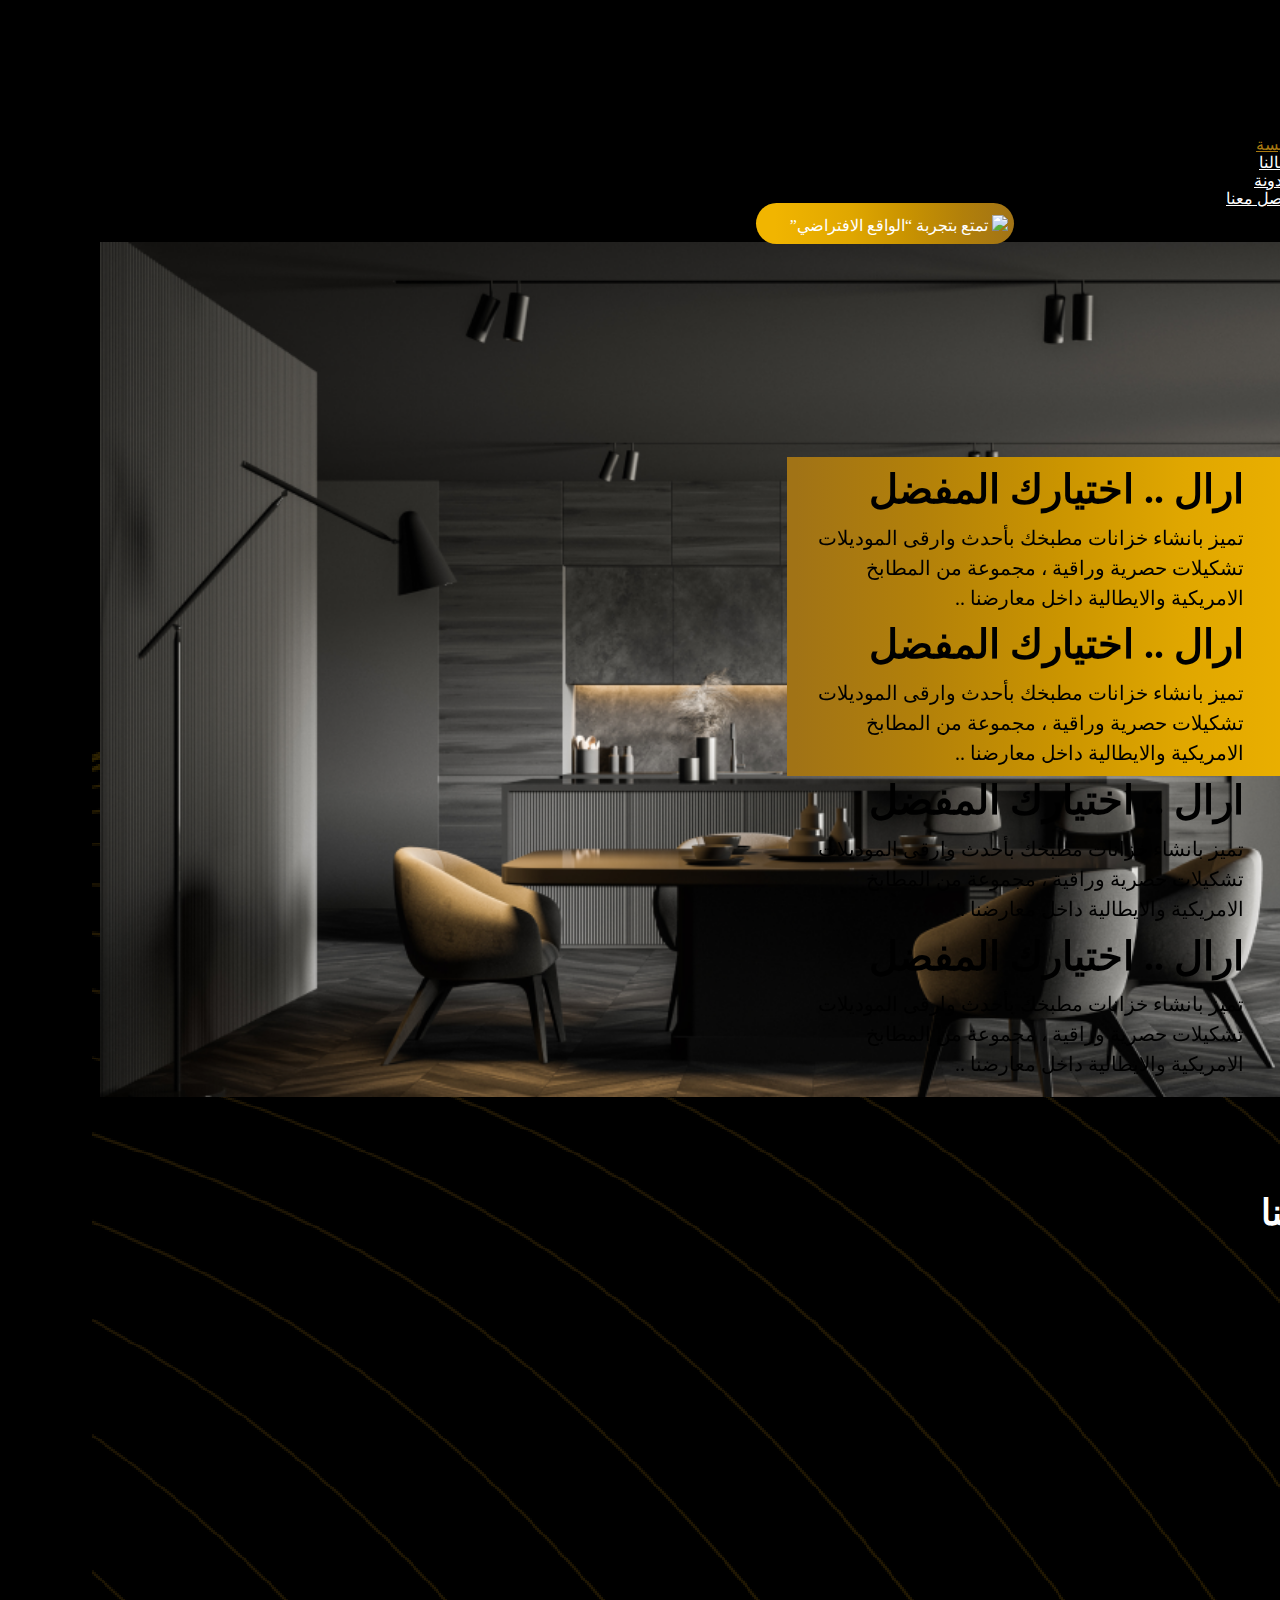
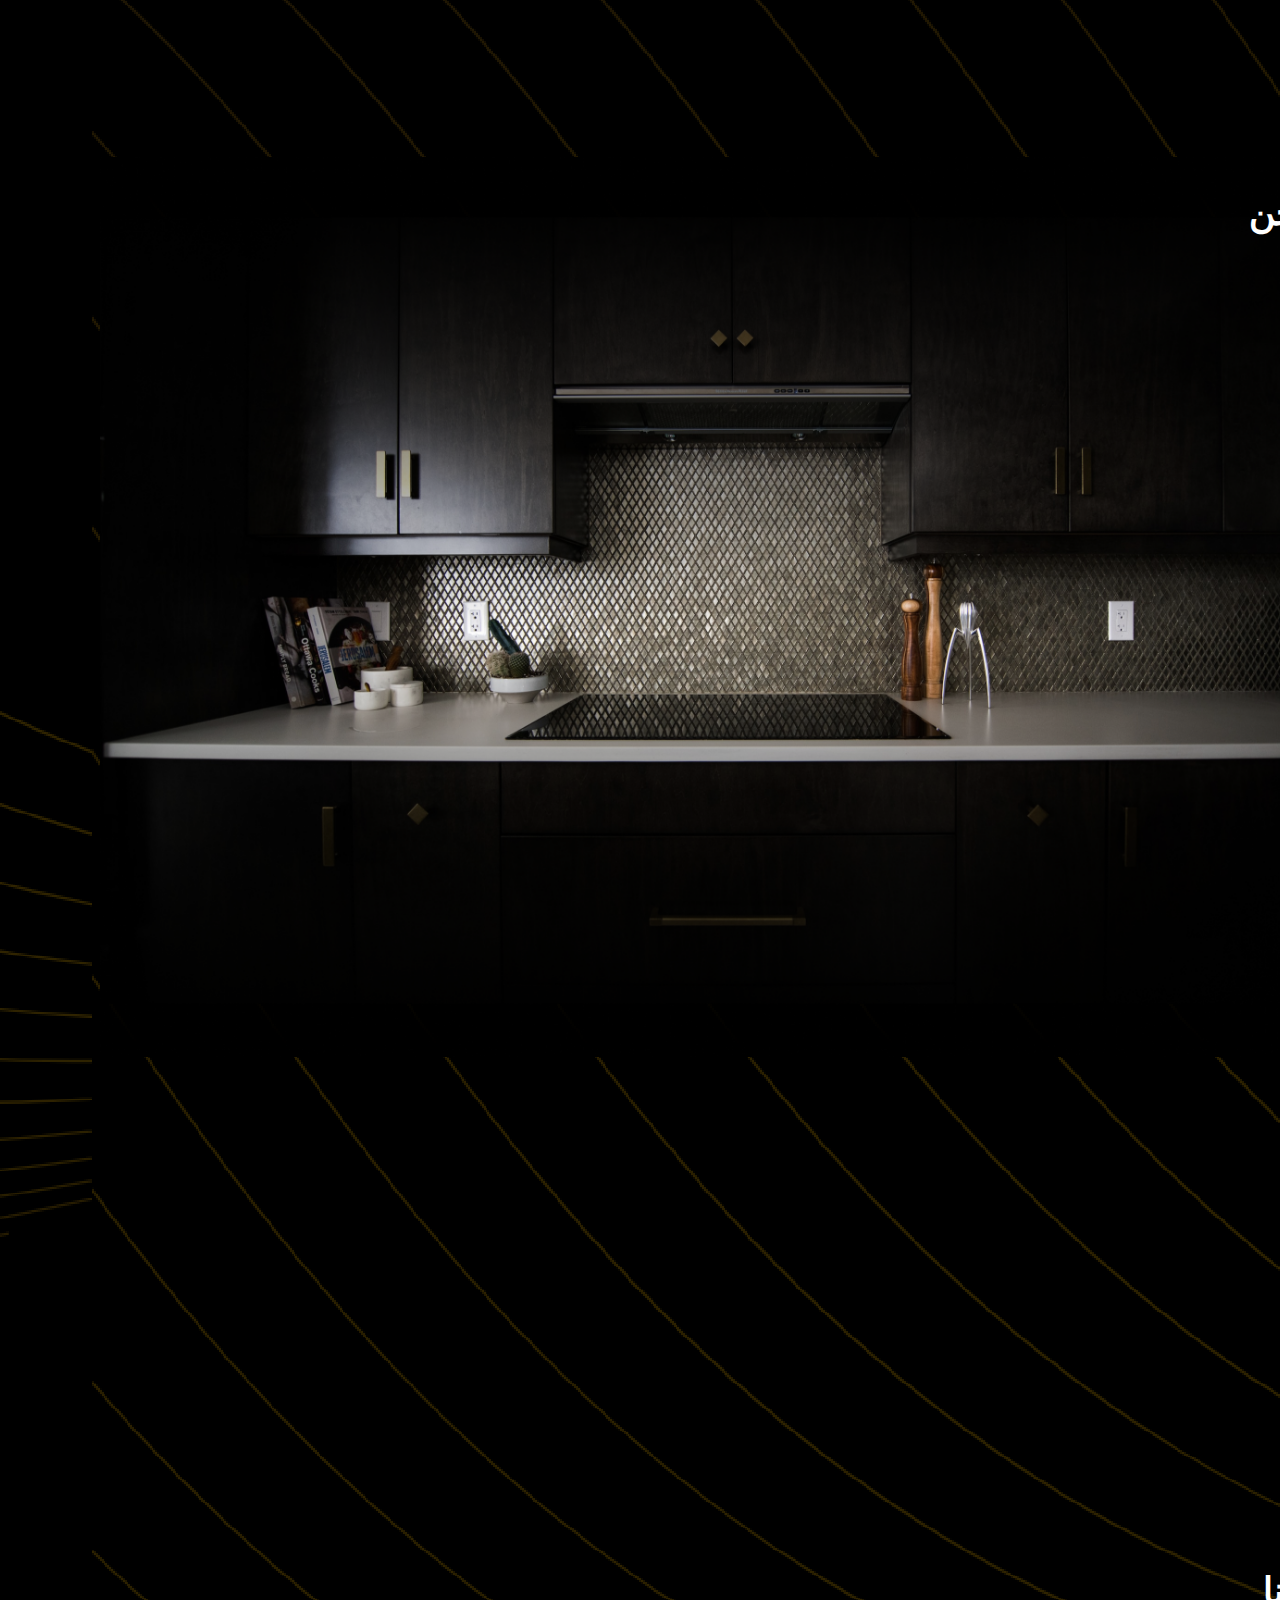
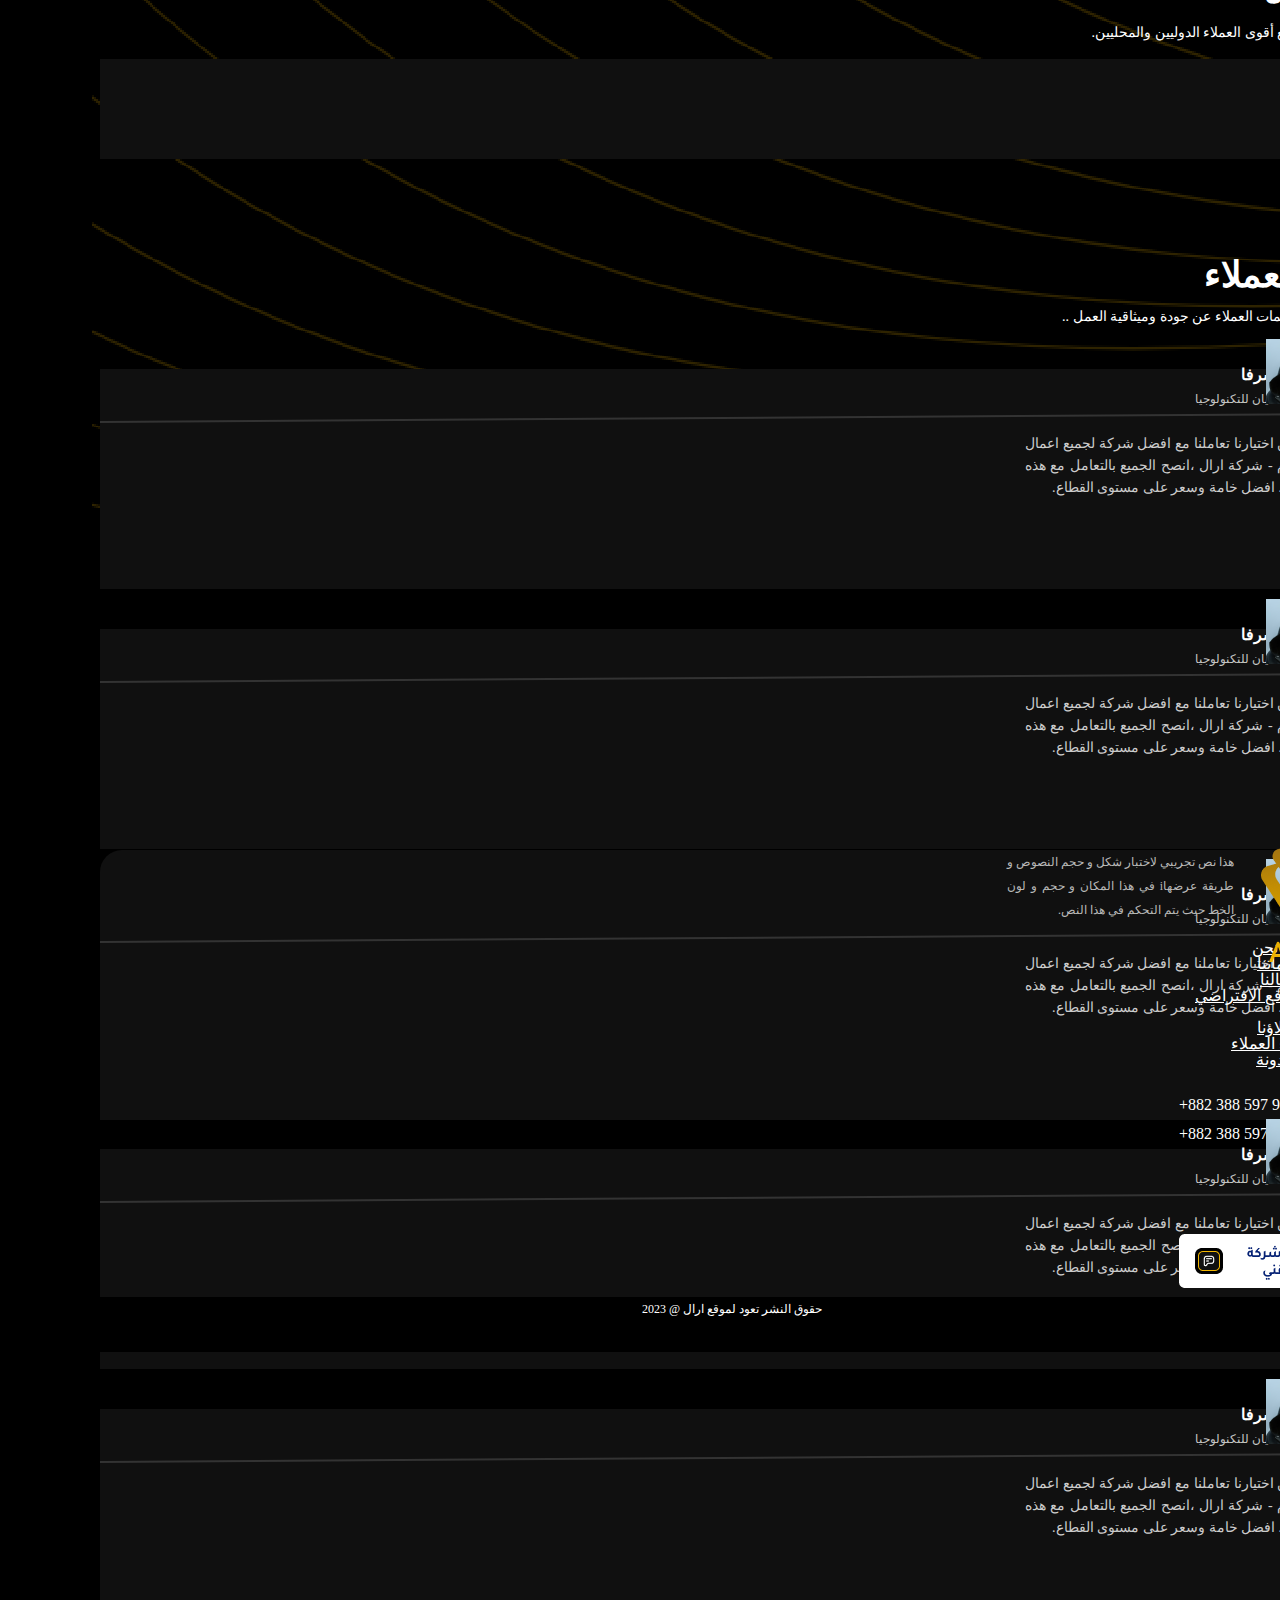
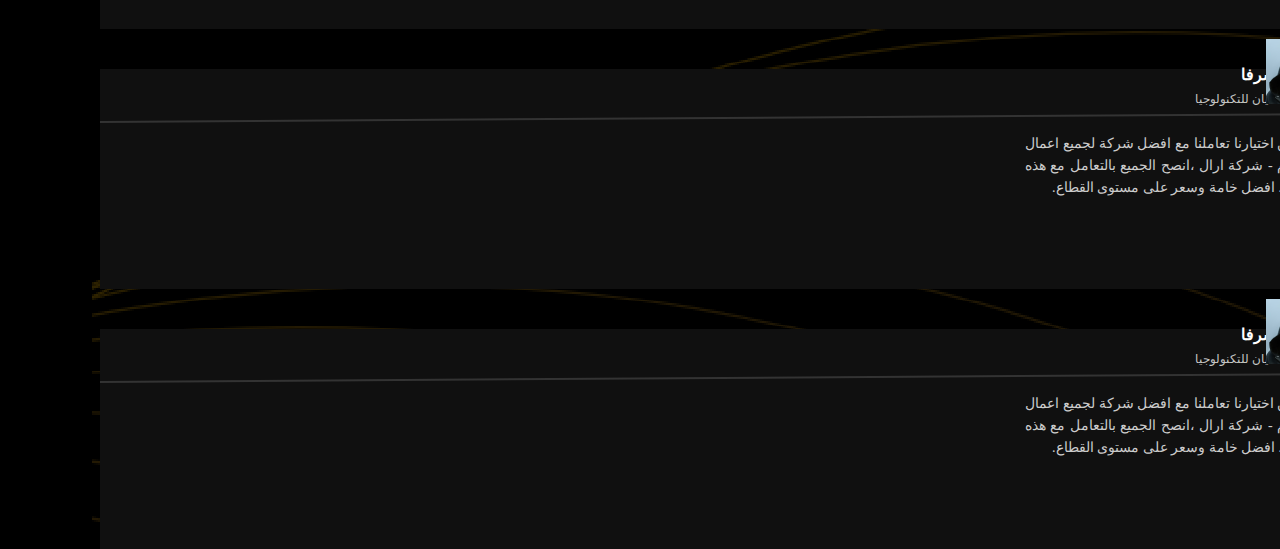
==== commit 5fb31cfe: "abd" ====
--- a/موقع الزهارنة/index.html
+++ b/موقع الزهارنة/index.html
@@ -58,8 +58,8 @@
                             </span> تواصل معنا </a>
                     </li>
                     <li class="nav-item_6">
-                        <button type="button" class="btn btn_vr" onclick="vr_page()"><span class="ml-2"><img
-                                    src="./assets/img/img_vr.gif"></span> تمتع بتجربة “الواقع الافتراضي”</button>
+                        <button type="button" class="btn btn_vr" onclick="vr_page()"><span class=""><img
+                            src="./assets/img/vr_img.gif"></span> تمتع بتجربة “الواقع الافتراضي”</button>
                     </li>
                 </ul>
             </div>
@@ -372,19 +372,19 @@
                 </div>
                 <div class="col-lg-2 content_footer_center_1 mr-4">
                     <ul class="mt-5">
-                        <li class="mt-4"><a><span class="ml-1"><img src="./assets/img/icon_logo.svg"></span> من نحن </a></li>
-                        <li class="mt-4"><a><span class="ml-1"><img src="./assets/img/icon_logo.svg"></span> خدماتنا</a></li>
-                        <li class="mt-4"><a><span class="ml-1"><img src="./assets/img/icon_logo.svg"></span> أعمالنا</a></li>
-                        <li class="mt-4"><a><span class="ml-1"><img src="./assets/img/icon_logo.svg"></span> الواقع الافتراضي</a></li>
+                        <li class="mt-4"><a href="./index.html#about_us"><span class="ml-1"><img src="./assets/img/icon_logo.svg"></span> من نحن </a></li>
+                        <li class="mt-4"><a href="index.html#servies"><span class="ml-1"><img src="./assets/img/icon_logo.svg"></span> خدماتنا</a></li>
+                        <li class="mt-4"><a href="./Our business.html"><span class="ml-1"><img src="./assets/img/icon_logo.svg"></span> أعمالنا</a></li>
+                        <li class="mt-4"><a href="vr_page.html"><span class="ml-1"><img src="./assets/img/icon_logo.svg"></span> الواقع الافتراضي</a></li>
 
                     </ul>
 
                 </div>
                 <div class="col-lg-2 content_footer_center_2 mr-3">
                     <ul class="mt-5">
-                        <li class="mt-4"><a><span class="ml-1"><img src="./assets/img/icon_logo.svg"></span> عملاؤنا</a></li>
-                        <li class="mt-4"><a><span class="ml-1"><img src="./assets/img/icon_logo.svg"></span> أراء العملاء</a></li>
-                        <li class="mt-4"><a><span class="ml-1"><img src="./assets/img/icon_logo.svg"></span> المدونة</a></li>
+                        <li class="mt-4"><a href="index.html#customer"><span class="ml-1"><img src="./assets/img/icon_logo.svg"></span> عملاؤنا</a></li>
+                        <li class="mt-4"><a href="index.html#customer_reviews"><span class="ml-1"><img src="./assets/img/icon_logo.svg"></span> أراء العملاء</a></li>
+                        <li class="mt-4"><a href="blog.html"><span class="ml-1"><img src="./assets/img/icon_logo.svg"></span> المدونة</a></li>
 
                     </ul>
 
--- a/موقع الزهارنة/assets/css/styel.css
+++ b/موقع الزهارنة/assets/css/styel.css
@@ -58,6 +58,25 @@
     color: #FFFFFF;
     margin-right: 310px;
     margin-top: -5px;
+}
+.btn_vr_2{
+    position: absolute;
+    background-color: #FFFFFF;
+    border-radius: 100px;
+    border: none;
+    width: 258px;
+    height: 41px;
+    font-family: 'Ubuntu';
+    font-style: normal;
+    font-weight: 500;
+    font-size: 16px;
+    line-height: 12px;
+    text-align: justify;
+    text-transform: uppercase;
+    color: #000;
+    margin-right: 310px;
+    margin-top: -5px;
+
 }
 
 .btn_vr:hover {
@@ -1184,6 +1203,12 @@
         margin-right: -320px;
         margin-top: 12px;
     }
+    .btn_vr_2{
+        margin: auto;
+        margin-right: -320px;
+        margin-top: 12px;
+
+    }
     .collapse{
         height: 200px;
      }
@@ -1318,12 +1343,12 @@
     }
 
     #number_cull_us_2 {
-        margin-right: 16px;
+        margin-left: 60px;
     }
 
     #number_cull_us_1 {
         margin: auto !important;
-        margin-right: -8px !important;
+        margin-right: -25px !important;
     }
 
     .icon_conect_1 {
@@ -1352,6 +1377,8 @@
 
     .img_our_2 {
         margin-top: 12px;
+        width: 360px;
+
     }
 
     /* end our business details */
@@ -1424,6 +1451,13 @@
     }
 
     #img_o_P_8 {
+        margin-top: 20px !important;
+        width: 360px;
+        width: 360px;
+
+    }
+    
+    #img_o_P_9 {
         margin-top: 20px !important;
         width: 360px;
         width: 360px;
@@ -1490,6 +1524,15 @@
         margin-right: -650px;
         margin-top: 12px;
     }
+    .btn_vr_2{
+        margin: auto;
+        margin-right: -650px;
+        margin-top: 16px;
+
+    }
+    .collapse{
+        height: 200px;
+     }
 
     .fab {
         margin: auto;
@@ -1533,7 +1576,140 @@
     }
 
     /* end blog content page*/
+    /* start  CULL US*/
+
+    .img_cull_us {
+        width: 700px;
+        margin: auto;
+        margin-top: 82px !important;
+    }
+    .cull_us{
+        margin-right: 150px !important;
+    }
+    .img_sqare {
+        margin: auto;
+        z-index: 1;
+        margin-top: -470px;
+        margin-right: -480px;
+
+    }
+    .shep_box_img {
+        margin: auto;
+        height: 250px;
+        margin-top: -250px;
+        margin-right: 32px;
+    }
+    .conact_cull_us {
+        margin: auto;
+        margin-right: -1px;
+    }
+
+    /* END  CULL US*/
+    .content_blog_right{
+        margin-right: 100px;
+    }
+    .blog_tablet{
+        margin-right: 80px!important;
+    }
+     /* start our business  */
+     .box_navgation_bar {
     
+        margin: auto;
+        margin-top: 80px;
+        margin-right: 70px;
+    }
+    #img_o_P_1 {
+        margin: auto;
+        margin-right: 16px !important;
+        width: 320px;
+
+    }
+
+    #img_o_P_2
+   {
+        width: 320px;
+        height: 320px;
+        margin: auto;
+        margin-right: 12px;
+    }
+    #img_o_P_3{
+        width: 690px;
+        height: 400px;
+        margin-right: -10px;
+    }
+    #img_o_P_4,#img_o_P_5{
+        margin-top: 320px;
+        width: 320px;
+        margin-right: 12px;
+
+
+    }
+    #img_o_P_6{
+        margin-top: 310px;
+        width: 690px;
+        height: 400px;
+        margin-right: -10px;
+
+
+    }
+    #img_o_P_7{
+        width: 340px;
+        height: 340px;
+        margin-top: 16px;
+    }
+    #img_o_P_8{
+        width: 340px;
+        margin-top: 16px;
+
+    }
+    #img_o_P_9{
+        width: 690px;
+        margin-top: 16px;
+        height: 400px;
+        margin-right: -10px;
+
+    }
+    .hovar_box:hover .overlay {
+        opacity: 1;
+        width: 97%;
+        height: 100%;
+        margin-right: 16px;
+
+    }
+
+    .img_1:hover .overlay {
+        opacity: 1;
+        height: 100%;
+        width: 97%;
+       margin-right: 14px;
+
+    }
+
+    .img_2:hover .overlay {
+        opacity: 1;
+      
+    }
+
+    .img_3:hover .overlay {
+        opacity: 1;
+        height: 100%;
+    }
+
+    .img-4:hover .overlay {
+        opacity: 1;
+        height: 56%;
+        margin-right: 8px;
+    }
+
+    .img_3:hover .overlay {
+        opacity: 1;
+        height: 98%;
+        margin-top: 12px;
+    }
+
+   /* end our business  */
+
+    
 
 
 }
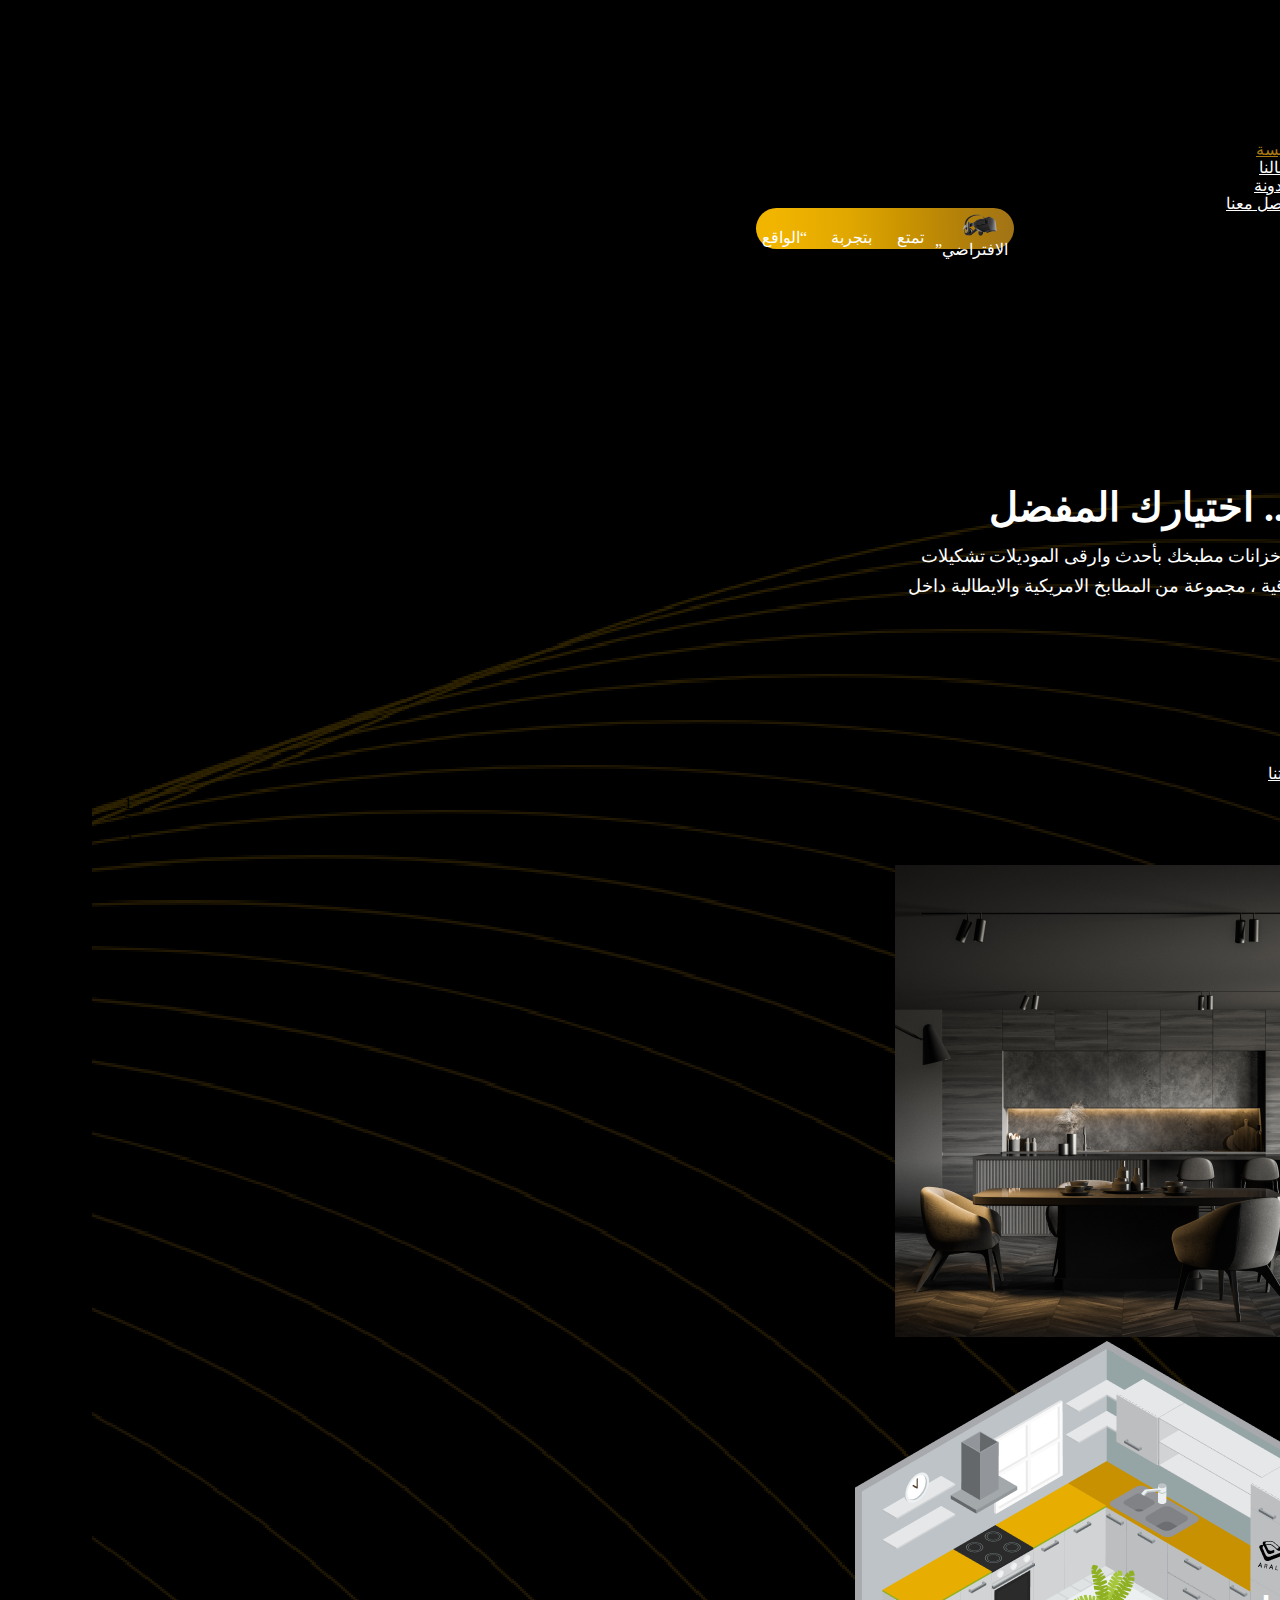
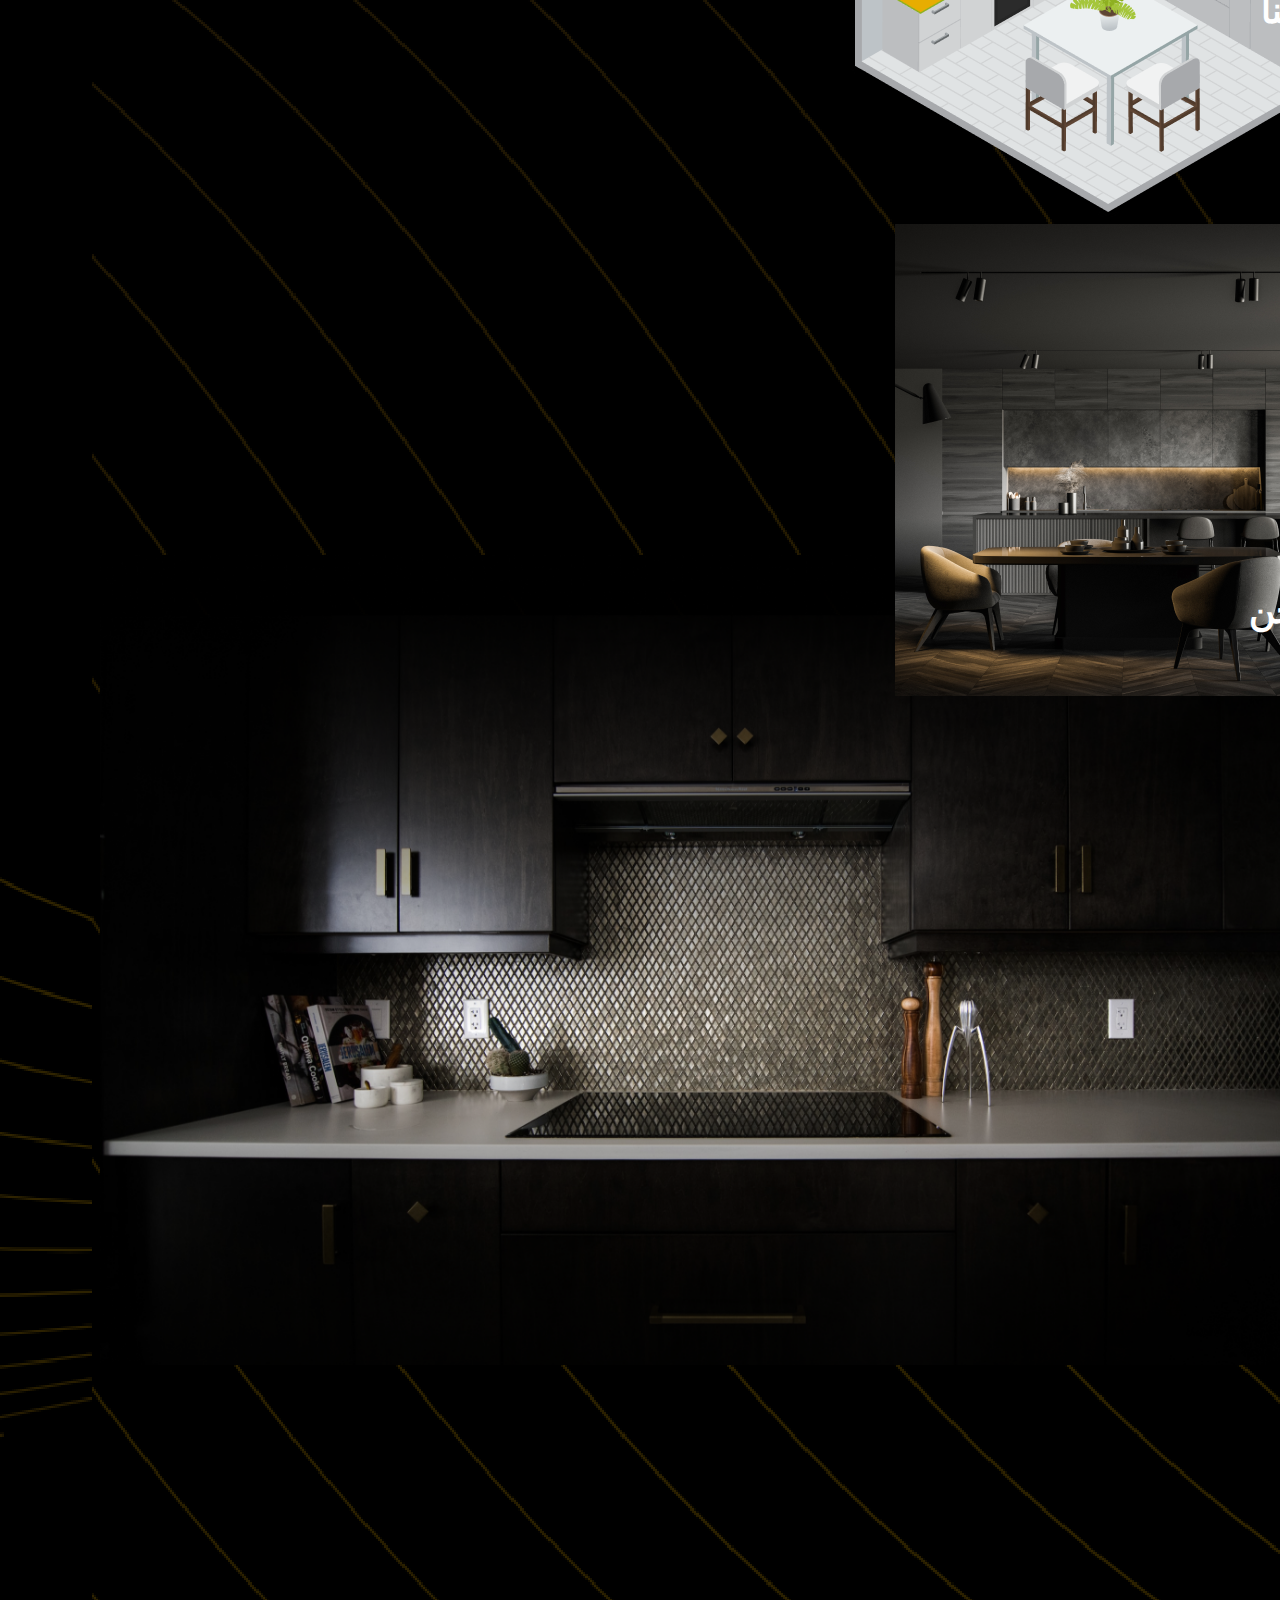
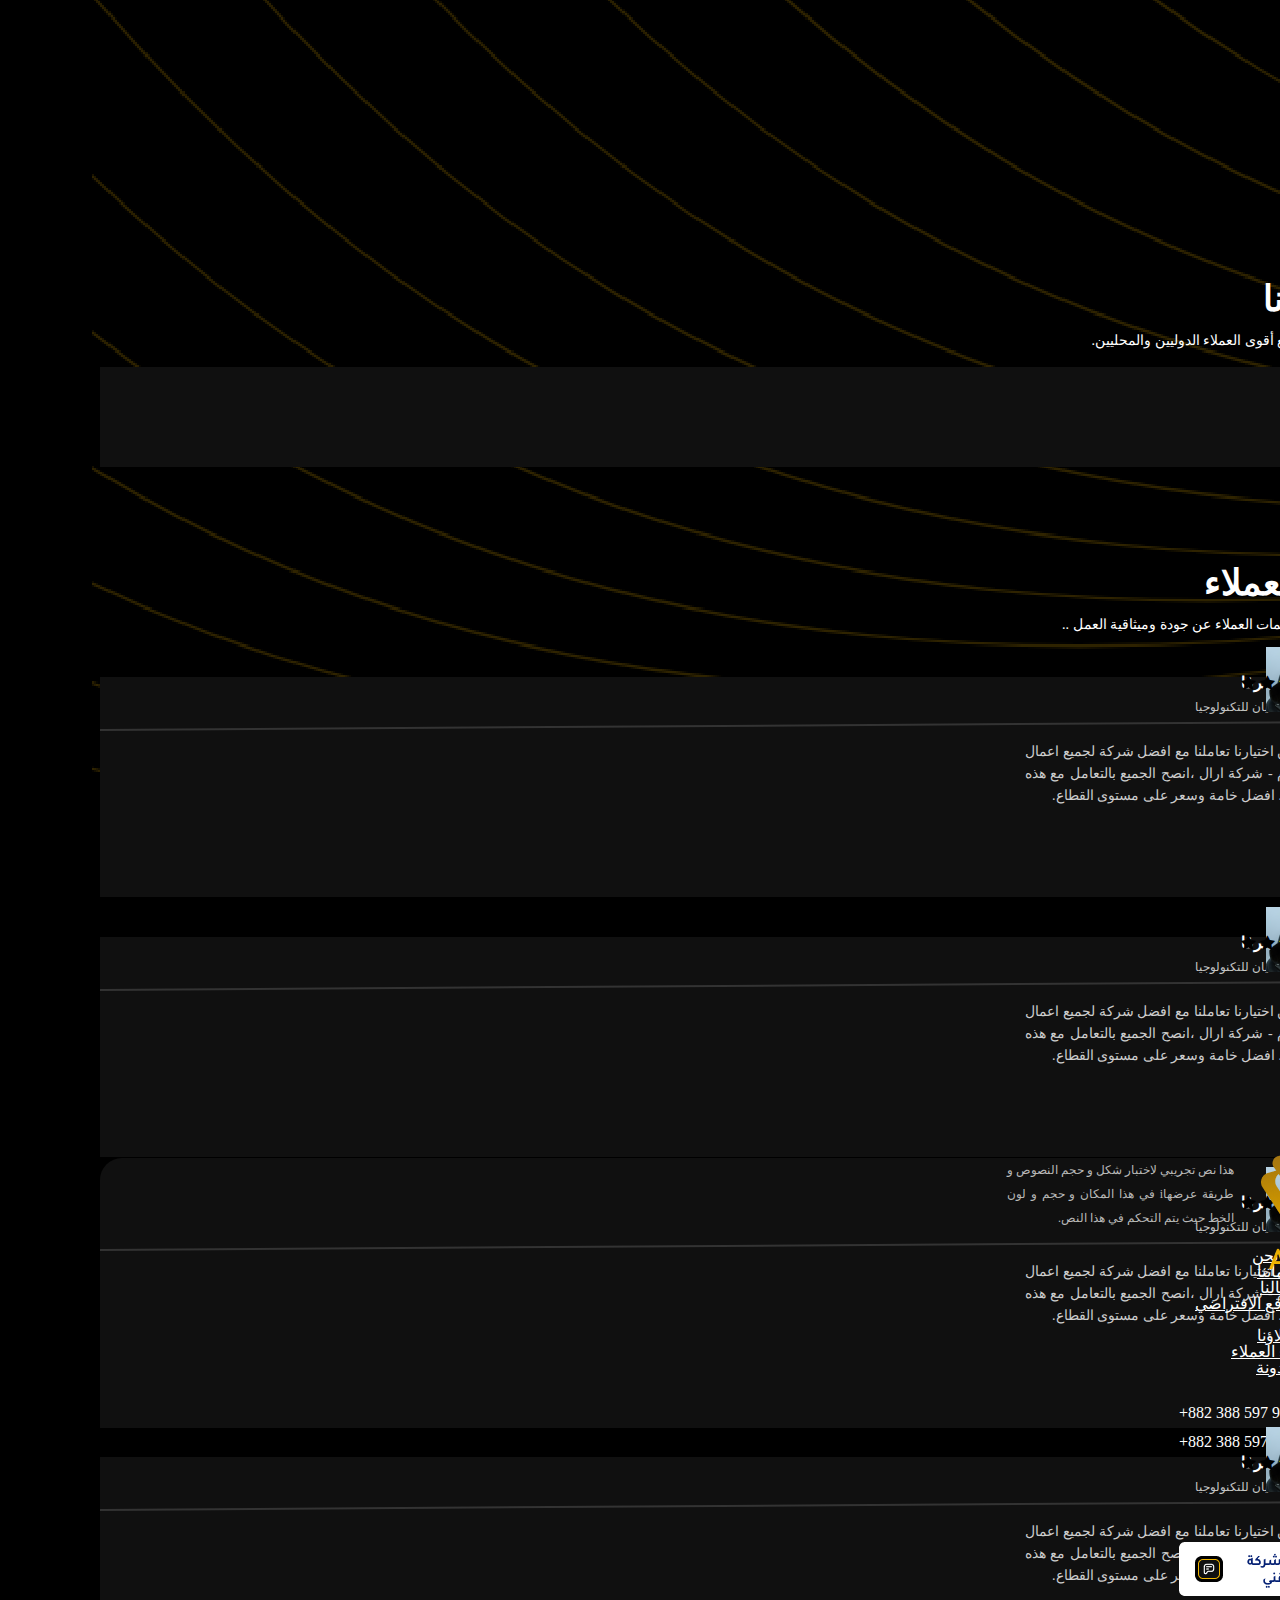
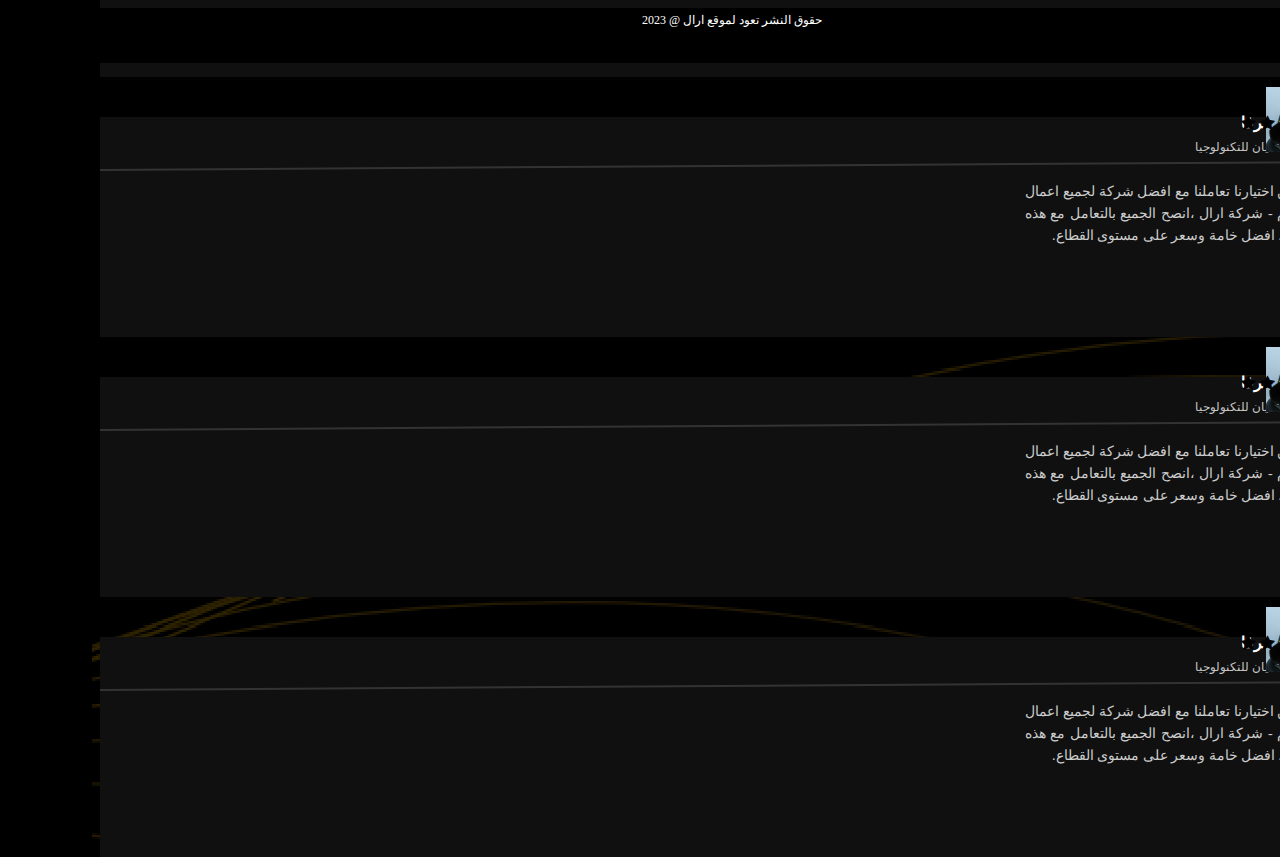
==== commit 0972c829: "abd" ====
--- a/موقع الزهارنة/index.html
+++ b/موقع الزهارنة/index.html
@@ -13,11 +13,13 @@
         crossorigin="anonymous" referrerpolicy="no-referrer" />
     <!-- styel  -->
     <link rel="stylesheet" href="./assets/css/styel.css">
+    <link rel="stylesheet" href="https://cdnjs.cloudflare.com/ajax/libs/font-awesome/4.7.0/css/font-awesome.min.css">
     <!-- slider  -->
     <link rel="stylesheet" href="./assets/css/slick.css" />
     <link rel="stylesheet" href="./assets/css/slick-theme.css" />
     <link rel="stylesheet" href="./assets/css/owl.carousel.min.css">
     <link rel="stylesheet" href="./assets/css/owl.theme.default.min.css">
+
  
         <!-- anmation -->
     <link rel="stylesheet" href="https://unpkg.com/aos@next/dist/aos.css" />
@@ -32,7 +34,7 @@
         <nav class="navbar navbar-expand-lg ">
             <button class="navbar-toggler" type="button" data-toggle="collapse" data-target="#navbarTogglerDemo03"
                 aria-controls="navbarTogglerDemo03" aria-expanded="false" aria-label="Toggle navigation">
-                <span class="navbar-toggler-icon"></span>
+                <span class="navbar-toggler-icon"><img src="./assets/img/icon_collaps.svg"></span>
             </button>
             <div class="nav-item_1 mt-1">
                 <img src="./assets/img/logo.png">
@@ -81,41 +83,56 @@
         <!-- float action buuton-->
         <!-- start bg-->
         <section>
-            <div class="slider_img mt-3">
-                <div class="box_slider_hedar" data-aos="fade-left">
-                    
-                    <div class="one-time" dir="auto">
-                        <div class=" text-right box_slider_hedar_content ">
+            <div class="container">
+                <div class="row">
+                    <div class="col-lg-6">
+                        <img src="./assets/img/icon_sqere.png" id="img_sqere_hader">
+                        <div class=" text-right hedar_content_r ">
+                            <img src="./assets/img/img_sqrqr_heder.png" id="img_sqere_hader_2">
+
                             <h1 class="mt-5"> ارال .. اختيارك المفضل</h1>
                             <p class="mt-5">تميز بانشاء خزانات مطبخك بأحدث وارقى الموديلات 
                                 تشكيلات حصرية وراقية ، مجموعة من المطابخ الامريكية
                                 والايطالية داخل معارضنا ..</p>
-                        </div>
-                        <div class=" text-right box_slider_hedar_content ">
-                            <h1 class="mt-5"> ارال .. اختيارك المفضل</h1>
-                            <p class="mt-5">تميز بانشاء خزانات مطبخك بأحدث وارقى الموديلات 
-                                تشكيلات حصرية وراقية ، مجموعة من المطابخ الامريكية
-                                والايطالية داخل معارضنا ..</p>
-                        </div>
-                        <div class=" text-right box_slider_hedar_content ">
-                            <h1 class="mt-5"> ارال .. اختيارك المفضل</h1>
-                            <p class="mt-5">تميز بانشاء خزانات مطبخك بأحدث وارقى الموديلات 
-                                تشكيلات حصرية وراقية ، مجموعة من المطابخ الامريكية
-                                والايطالية داخل معارضنا ..</p>
-                        </div>
-                        <div class=" text-right box_slider_hedar_content ">
-                            <h1 class="mt-5"> ارال .. اختيارك المفضل</h1>
-                            <p class="mt-5">تميز بانشاء خزانات مطبخك بأحدث وارقى الموديلات 
-                                تشكيلات حصرية وراقية ، مجموعة من المطابخ الامريكية
-                                والايطالية داخل معارضنا ..</p>
-                        </div>
-                     
-
-                    </div>
-
-                </div>
-
-            </div>
+                                <h2><a href="index.html#servies"><span class="ml-3"> <img src="./assets/img/Vector.svg"></span>شاهد خدماتنا</a></h2>
+                        </div>
+
+                    </div>
+                    <div class="col-lg-6 mt-5" >
+                        <div id="withIndicators" class="carousel slide carousel-fade" data-ride="carousel">
+                            <ol class="carousel-indicators " dir="auto">
+                                <li data-target="#withIndicators" data-slide-to="0" class="active"></li>
+                                <li data-target="#withIndicators" data-slide-to="1"></li>
+                                <li data-target="#withIndicators" data-slide-to="2"></li>
+                            </ol>
+                            <div class="carousel-inner">
+                                <div class="carousel-item active">
+                                    <img src="./assets/img/heder_img.png" class="d-block w-100 "alt="">
+                                    
+                                </div>
+                                <div class="carousel-item">
+                                    <img src="./assets/img/heder_img_2.png" class="d-block w-100 "alt="">
+                                </div>
+                                <div class="carousel-item">
+                                    <img src="./assets/img/heder_img.png" class="d-block w-100 "alt="">
+                                </div>
+                            </div>
+                            <a href="#withIndicators" class="carousel-control-prev" data-slide="prev">
+                                <span class="carousel-control-prev-icon" aria-hidden="true"></span>
+                                <span class="sr-only">Previous</span>
+                            </a>
+                            <a href="#withIndicators" class="carousel-control-next" data-slide="next">
+                                <span class="carousel-control-next-icon" aria-hidden="true"></span>
+                                <span class="sr-only">Previous</span>
+                            </a>
+                        </div>
+
+                    </div>
+
+                </div>
+
+            </div>
+            
 
         </section>
         <!-- end bg-->
@@ -125,7 +142,7 @@
                 <h1 class="h1_index text-right "> خدماتنا</h1>
                 <span class="line_h1_1"> <img src="./assets/img/lin_under_h1.svg"></span>
                 <div class="row">
-                    <div class="col-lg-4 text-right mt-5 pointer" data-aos="fade-up"data-aos-delay="150" data-aos-duration="700">
+                    <div class=" col-md-4 col-lg-4 text-right mt-5 pointer" onclick="servies()" data-aos="fade-up"data-aos-delay="150" data-aos-duration="700">
                         <div class="servies">
                             <h1 class="mt-4 mr-4"> <span class="ml-2"> <img src="./assets/img/icon_wiondo_2.svg"></span>
                                 الشبابيك و الأبواب </h1>
@@ -135,7 +152,7 @@
 
                         </div>
                     </div>
-                    <div class="col-lg-4 text-right mt-5 pointer" data-aos="fade-up"data-aos-delay="100" data-aos-duration="1500">
+                    <div class=" col-md-4 col-lg-4 text-right mt-5 pointer" onclick="servies()" data-aos="fade-up"data-aos-delay="100" data-aos-duration="1500">
                         <div class="servies">
                             <h1 class="mt-4 mr-4"> <span class="ml-2"> <img src="./assets/img/icon_k_2.svg"></span>
                                 المطابخ </h1>
@@ -146,7 +163,7 @@
 
                         </div>
                     </div>
-                    <div class="col-lg-4 text-right mt-5 pointer" data-aos="fade-up"data-aos-delay="150" data-aos-duration="2000">
+                    <div class=" col-md-4 col-lg-4 text-right mt-5 pointer" onclick="servies()" data-aos="fade-up"data-aos-delay="150" data-aos-duration="2000">
                         <div class="servies">
                             <h1 class="mt-4 mr-4"> <span class="ml-2"> <img src="./assets/img/icon_drabsien.svg"></span>
                                 حماية سلالم </h1>
@@ -181,9 +198,9 @@
         <!--  end abous us-->
         <!--  start omar -->
         <section>
-            <div class="container">
-                <div class="row omar">
-                    <div class="col-4"data-aos="fade-left" data-aos-delay="100" data-aos-duration="1500">
+            <div class="container omar">
+                <div class="row ">
+                    <div class=" col-sm-12 col-md-4 col-lg-4 content_omar_left"data-aos="fade-left" data-aos-delay="100" data-aos-duration="1500">
                         <img src="./assets/img/omar.png" class="ml-3">
                         <img src="./assets/img/icon_sqere.png" class=" sqere_omar">
 
@@ -192,7 +209,7 @@
                             <h2 class="mt-2 mr-3"> رئيس مجلس الادارة</h2>
                         </div>
                     </div>
-                    <div class="col-8" data-aos="fade-right" data-aos-delay="100" data-aos-duration="1500">
+                    <div class=" col-sm-12 col-md-8 col-lg-8" data-aos="fade-right" data-aos-delay="100" data-aos-duration="1500">
                         <div class="box_text_omar_2 mr-5">
                             <img src="./assets/img/coma1.svg" class="coma_1">
                             <h1 class="m-4"> هذا نص تجريبي لاختبار شكل و حجم النصوص و طريقة عرضهاi في هذا المكان و حجم و
@@ -201,7 +218,7 @@
                             <h2 class="m-4">هذا نص تجريبي لاختبار شكل و حجم النصوص و طريقة عرضهاi في هذا المكان و حجم و
                                 لون الخط حيث يتم التحكم في هذا النص وامكانية تغييرة في اي وقت عن طريق ادارة الموقع . يتم
                                 اضافة هذا النص كنص تجريبي للمعاينة . </h2>
-                            <img src="./assets/img/coma_2.svg" class="ml-5 mt-4">
+                            <img src="./assets/img/coma_2.svg" class="ml-5 mt-4 coma_2">
                         </div>
                     </div>
                 </div>
@@ -285,6 +302,15 @@
                                 <img src="./assets/img/c_1.png" class="c_img">
                                 <h1 class="c_name pt-5 pr-3 text-right"> د.أحمد الشرفا</h1>
                                 <p class="c_jop pr-3 text-right"> مدير شركة كيان للتكنولوجيا</p>
+                                <span class="box_star ml-4">
+                                    <span class="fa fa-star checked"></span>
+                                    <span class="fa fa-star checked"></span>
+                                    <span class="fa fa-star checked"></span>
+                                    <span class="fa fa-star"></span>
+                                    <span class="fa fa-star"></span>
+
+                                </span>
+                                  
                                 <hr>
                                 <p class="c_text  text-right"> من حسن اختيارنا تعاملنا مع افضل شركة لجميع اعمال
                                     الالمونيوم - شركة ارال ،انصح الجميع بالتعامل مع هذه الشركة .. افضل خامة وسعر على
@@ -296,6 +322,14 @@
                                 <img src="./assets/img/c_1.png" class="c_img">
                                 <h1 class="c_name pt-5 pr-3 text-right"> د.أحمد الشرفا</h1>
                                 <p class="c_jop pr-3 text-right"> مدير شركة كيان للتكنولوجيا</p>
+                                <span class="box_star ml-4">
+                                    <span class="fa fa-star checked"></span>
+                                    <span class="fa fa-star checked"></span>
+                                    <span class="fa fa-star checked"></span>
+                                    <span class="fa fa-star"></span>
+                                    <span class="fa fa-star"></span>
+
+                                </span>
                                 <hr>
                                 <p class="c_text  text-right"> من حسن اختيارنا تعاملنا مع افضل شركة لجميع اعمال
                                     الالمونيوم - شركة ارال ،انصح الجميع بالتعامل مع هذه الشركة .. افضل خامة وسعر على
@@ -307,6 +341,14 @@
                                 <img src="./assets/img/c_1.png" class="c_img">
                                 <h1 class="c_name pt-5 pr-3 text-right"> د.أحمد الشرفا</h1>
                                 <p class="c_jop pr-3 text-right"> مدير شركة كيان للتكنولوجيا</p>
+                                <span class="box_star ml-4">
+                                    <span class="fa fa-star checked"></span>
+                                    <span class="fa fa-star checked"></span>
+                                    <span class="fa fa-star checked"></span>
+                                    <span class="fa fa-star"></span>
+                                    <span class="fa fa-star"></span>
+
+                                </span>
                                 <hr>
                                 <p class="c_text  text-right"> من حسن اختيارنا تعاملنا مع افضل شركة لجميع اعمال
                                     الالمونيوم - شركة ارال ،انصح الجميع بالتعامل مع هذه الشركة .. افضل خامة وسعر على
@@ -318,6 +360,15 @@
                                 <img src="./assets/img/c_1.png" class="c_img">
                                 <h1 class="c_name pt-5 pr-3 text-right"> د.أحمد الشرفا</h1>
                                 <p class="c_jop pr-3 text-right"> مدير شركة كيان للتكنولوجيا</p>
+                                <span class="box_star ml-4">
+                                    <span class="fa fa-star checked"></span>
+                                    <span class="fa fa-star checked"></span>
+                                    <span class="fa fa-star checked"></span>
+                                    <span class="fa fa-star"></span>
+                                    <span class="fa fa-star"></span>
+
+                                </span>
+                                
                                 <hr>
                                 <p class="c_text  text-right"> من حسن اختيارنا تعاملنا مع افضل شركة لجميع اعمال
                                     الالمونيوم - شركة ارال ،انصح الجميع بالتعامل مع هذه الشركة .. افضل خامة وسعر على
@@ -329,6 +380,14 @@
                                 <img src="./assets/img/c_1.png" class="c_img">
                                 <h1 class="c_name pt-5 pr-3 text-right"> د.أحمد الشرفا</h1>
                                 <p class="c_jop pr-3 text-right"> مدير شركة كيان للتكنولوجيا</p>
+                                <span class="box_star ml-4">
+                                    <span class="fa fa-star checked"></span>
+                                    <span class="fa fa-star checked"></span>
+                                    <span class="fa fa-star checked"></span>
+                                    <span class="fa fa-star"></span>
+                                    <span class="fa fa-star"></span>
+
+                                </span>
                                 <hr>
                                 <p class="c_text  text-right"> من حسن اختيارنا تعاملنا مع افضل شركة لجميع اعمال
                                     الالمونيوم - شركة ارال ،انصح الجميع بالتعامل مع هذه الشركة .. افضل خامة وسعر على
@@ -339,16 +398,32 @@
                                 <img src="./assets/img/c_1.png" class="c_img">
                                 <h1 class="c_name pt-5 pr-3 text-right"> د.أحمد الشرفا</h1>
                                 <p class="c_jop pr-3 text-right"> مدير شركة كيان للتكنولوجيا</p>
-                                <hr>
-                                <p class="c_text  text-right"> من حسن اختيارنا تعاملنا مع افضل شركة لجميع اعمال
-                                    الالمونيوم - شركة ارال ،انصح الجميع بالتعامل مع هذه الشركة .. افضل خامة وسعر على
-                                    مستوى القطاع.</p>
-
-                            </div>
-                            <div class="card">
-                                <img src="./assets/img/c_1.png" class="c_img">
-                                <h1 class="c_name pt-5 pr-3 text-right"> د.أحمد الشرفا</h1>
-                                <p class="c_jop pr-3 text-right"> مدير شركة كيان للتكنولوجيا</p>
+                                <span class="box_star ml-4">
+                                    <span class="fa fa-star checked"></span>
+                                    <span class="fa fa-star checked"></span>
+                                    <span class="fa fa-star checked"></span>
+                                    <span class="fa fa-star"></span>
+                                    <span class="fa fa-star"></span>
+
+                                </span>
+                                <hr>
+                                <p class="c_text  text-right"> من حسن اختيارنا تعاملنا مع افضل شركة لجميع اعمال
+                                    الالمونيوم - شركة ارال ،انصح الجميع بالتعامل مع هذه الشركة .. افضل خامة وسعر على
+                                    مستوى القطاع.</p>
+
+                            </div>
+                            <div class="card" >
+                                <img src="./assets/img/c_1.png" class="c_img">
+                                <h1 class="c_name pt-5 pr-3 text-right"> د.أحمد الشرفا</h1>
+                                <p class="c_jop pr-3 text-right"> مدير شركة كيان للتكنولوجيا</p>
+                                <span class="box_star ml-4">
+                                    <span class="fa fa-star checked"></span>
+                                    <span class="fa fa-star checked"></span>
+                                    <span class="fa fa-star checked"></span>
+                                    <span class="fa fa-star"></span>
+                                    <span class="fa fa-star"></span>
+
+                                </span>
                                 <hr>
                                 <p class="c_text  text-right"> من حسن اختيارنا تعاملنا مع افضل شركة لجميع اعمال
                                     الالمونيوم - شركة ارال ،انصح الجميع بالتعامل مع هذه الشركة .. افضل خامة وسعر على
@@ -414,18 +489,12 @@
                         <img src="./assets/img/kayan.png" >
 
                     </div>
-
-                </div>
-              
-            </div>
-            
+                </div>
+            </div>
         </div>
         <div class="col-12 mt-4 end_footr">
             <h1 class="pt-3 text-center"> حقوق النشر تعود لموقع ارال @ 2023</h1>
-
-
         </div>
-
     </footer>
      <!-- end footer -->
 
@@ -463,7 +532,7 @@
 
 $('.loop').owlCarousel({
     center: true,
-    items: 1,
+    items: 3,
     loop: true,
     responsive: {
         600: {
--- a/موقع الزهارنة/assets/css/styel.css
+++ b/موقع الزهارنة/assets/css/styel.css
@@ -59,7 +59,8 @@
     margin-right: 310px;
     margin-top: -5px;
 }
-.btn_vr_2{
+
+.btn_vr_2 {
     position: absolute;
     background-color: #FFFFFF;
     border-radius: 100px;
@@ -126,6 +127,10 @@
     transition: transform .2s;
 
 
+}
+
+#content_blog_left_1 {
+    width: 266px;
 }
 
 .content_blog_left:hover {
@@ -356,12 +361,7 @@
     color: #E0A700;
 }
 
-.kayan {
-    width: 140px;
-    height: 54px;
-    background: #FFFFFF;
-    border-radius: 6px;
-}
+
 
 .end_footr {
     height: 55px;
@@ -517,6 +517,7 @@
     background: none;
     border: 1px solid rgba(255, 255, 255, 0.41);
     border-radius: 4px;
+    color: #FFFFFF;
 }
 
 .form-group select,
@@ -525,8 +526,20 @@
     background: none;
     border: 1px solid rgba(255, 255, 255, 0.41);
     border-radius: 4px;
-
-}
+    color: #FFFFFF;
+
+}
+
+#select {
+    background-color: transparent;
+}
+
+#textarea:focus {
+    background-color: transparent;
+    color: #FFFFFF;
+
+}
+
 
 .bg_icon_cull_us {
     width: 48px;
@@ -551,6 +564,7 @@
     line-height: 24px;
     letter-spacing: 0.0703846px;
     color: #E0A700;
+    margin-right: 26px !important;
 
 }
 
@@ -672,14 +686,21 @@
 }
 
 
-.img-4 {
+.img-4,
+.img-8,
+.img-5,
+.img-10,
+.img_11 {
     margin-top: -280px;
     position: relative;
 
 }
 
-.img-5 {
+.img_12 {
     position: relative;
+    margin-right: 20px !important;
+
+
 }
 
 .hovar_box {
@@ -698,7 +719,7 @@
     bottom: 0;
     left: 0;
     right: 0;
-    height: 48%;
+    height: 100%;
     width: 100%;
     opacity: 0;
     transition: .5s ease;
@@ -708,12 +729,12 @@
 
 .hovar_box:hover .overlay {
     opacity: 1;
+    height: 48%;
 
 }
 
 .img-4:hover .overlay {
     opacity: 1;
-    height: 95%;
 }
 
 .img_3,
@@ -727,6 +748,15 @@
     height: 100%;
 }
 
+.img_11:hover .overlay {
+    opacity: 1;
+    height: 100%;
+}
+
+.img_12:hover .overlay {
+    opacity: 1;
+}
+
 .img_2:hover .overlay {
     opacity: 1;
     height: 100%;
@@ -739,12 +769,20 @@
 
 .img-5:hover .overlay {
     opacity: 1;
+    height: 95%;
+}
+
+.img-10:hover .overlay {
+    opacity: 1;
     height: 100%;
     width: 90%;
-    margin-right: 12px;
-}
-
-
+    margin-right: 16px;
+}
+
+.img-8:hover .overlay {
+    opacity: 1;
+    height: 95%;
+}
 .text_1 {
     color: white;
     font-size: 20px;
@@ -813,12 +851,6 @@
 
 }
 
-
-
-
-
-
-
 /*---------------------------------------------------------- end Our business-------------------*/
 /*---------------------------------------------------------- start Our business details-------------------*/
 .h1_our_business {
@@ -832,72 +864,75 @@
     color: #FFFFFF;
     margin-top: 92px;
 }
-
 .icon_lick_3 {
     margin-top: 10px;
     margin-left: 12px;
 }
-
 .icon_lick_3:hover {
     transform: scale(1.1);
-
-
-}
-
+}
 .icon_shaer_3:hover {
     transform: scale(1.1);
 }
-
 /*---------------------------------------------------------- end Our business details-------------------*/
 /*---------------------------------------------------------- end vr -------------------*/
 #panorama {
     width: 100%;
     height: 83vh;
 }
-
 /*---------------------------------------------------------- start vr -------------------*/
 /*---------------------------------------------------------- start index -------------------*/
-.slider_img {
-    height: 95vh;
-    background-image: url(../img/img_index.png);
-    background-size: cover;
-}
-
-.box_slider_hedar {
-    position: absolute;
-    width: 577px;
-    height: 319px;
-    background: linear-gradient(90.14deg, #A17316 1.54%, #B2800A 22.8%, #CA9400 46.84%, #E0A700 68.84%, #F1B500 99.77%);
-    margin-top: 215px;
-}
-
-.box_slider_hedar_content {
-    margin-right: 120px;
-}
-
-.box_slider_hedar_content h1 {
+.carousel-inner {
+    height: 70vh;
+}
+#img_sqere_hader {
+    position: absolute;
+    margin-top: 500px;
+    margin-right: -100px;
+    opacity: 50%;
+}
+#img_sqere_hader_2 {
+    position: absolute;
+    margin-top: -100px;
+}
+.hedar_content_r h1 {
+
     font-family: 'Ubuntu';
     font-style: normal;
     font-weight: 700;
     font-size: 40px;
     line-height: 12px;
     text-transform: uppercase;
-    color: #000000;
-
-}
-
-.box_slider_hedar_content p {
-    width: 447px;
+    color: #FFFFFF;
+    margin-top: 271px !important;
+}
+.hedar_content_r p {
+    width: 480px;
     font-family: 'Ubuntu';
     font-style: normal;
     font-weight: 400;
-    font-size: 20px;
+    font-size: 18px;
     line-height: 30px;
     letter-spacing: 0.0703846px;
-    color: #000000;
-
-}
-
+    color: #FFFFFF;
+}
+.hedar_content_r h2 {
+    font-family: 'Ubuntu';
+    font-style: normal;
+    font-weight: 400;
+    font-size: 16px;
+    line-height: 10px;
+    text-align: right;
+    letter-spacing: 0.0703846px;
+    color: #FFFFFF;
+    padding-top: 100px;
+}
+.hedar_content_r h2 a {
+    color: #FFFFFF;
+}
+.hedar_content_r h2 a:hover {
+    color: #F1B500;
+}
 .h1_index {
     font-family: 'Ubuntu';
     font-style: normal;
@@ -908,18 +943,13 @@
     color: #FFFFFF;
     margin-top: 110px;
 }
-
 .servies {
     border: 1px solid #F1B500;
 }
-
 .servies:hover {
     transform: scale(1.08);
     transition: 0.5s;
-
-
-}
-
+}
 .servies h1 {
     font-family: 'Ubuntu';
     font-style: normal;
@@ -929,7 +959,6 @@
     text-transform: uppercase;
     color: #FFFFFF;
 }
-
 .servies p {
     width: 290px;
     font-family: 'Ubuntu';
@@ -941,22 +970,18 @@
     letter-spacing: 0.0703846px;
     color: #FFFFFF;
 }
-
 .img_sqere {
     width: 30px;
     position: absolute;
     margin-right: -16px;
     margin-top: -16px;
 }
-
 .bg_abous_us {
     background-image: url(../img/img_about\ us.png);
     background-size: cover;
-    height: 100vh;
+    height: 90vh;
     margin-top: 100px;
-
-}
-
+}
 .h1_aoout_us {
     font-family: 'Ubuntu';
     font-style: normal;
@@ -1117,6 +1142,14 @@
     background: #101010;
     margin-top: 40px;
     margin-right: 32px;
+}
+.checked{
+    color: #E0A700;
+}
+.box_star{
+    position: absolute;
+    margin-top: -50px;
+
 }
 
 .slick-prev,
@@ -1191,6 +1224,16 @@
         overflow-x: hidden;
     }
 
+    .nav-item_1 img {
+        width: 80px;
+        height: 90px;
+        margin-right: -30px;
+    }
+
+    .nav-item {
+        margin-top: 16px;
+    }
+
     .nav-item a {
         margin: auto !important;
         margin-right: -32px !important;
@@ -1198,20 +1241,23 @@
 
     }
 
+
     .btn_vr {
+        margin: auto;
+        margin-right: -341px;
+        margin-top: 12px;
+    }
+
+    .btn_vr_2 {
         margin: auto;
         margin-right: -320px;
         margin-top: 12px;
-    }
-    .btn_vr_2{
-        margin: auto;
-        margin-right: -320px;
-        margin-top: 12px;
-
-    }
-    .collapse{
-        height: 200px;
-     }
+
+    }
+
+    .collapse {
+        height: 250px;
+    }
 
     .fab {
         margin: auto;
@@ -1222,13 +1268,19 @@
 
     .box {
         margin: auto;
-        right: 156px;
+        right: 305px;
         z-index: 1;
-
-    }
- 
+        margin-bottom: 32px;
+
+
+    }
+
 
     /* start footer*/
+    footer {
+        margin-top: 64px;
+    }
+
     .content_footer_center_1,
     .content_footer_center_2,
     .content_footer_center_3 {
@@ -1236,6 +1288,19 @@
         margin-right: -32px !important;
     }
 
+    .content_footer_center_2 {
+        position: absolute;
+        margin-top: 160px !important;
+        margin-right: 180px !important;
+        max-width: 50%;
+
+    }
+
+    .kayan img {
+        margin-top: 20px !important;
+        margin-right: 70px !important;
+    }
+
     .content_footer_right {
         margin-bottom: 32px;
     }
@@ -1268,13 +1333,34 @@
 
     .content_blog_left {
         margin: auto;
-        margin-right: 64px;
+        margin-right: 5%;
+        width: 99%;
+        height: 55%;
+    }
+
+    .content_blog_left p {
+        width: 340px;
+    }
+
+    .icon_lick_2 {
+        margin-right: 300px;
+    }
+
+    #img_blog_1 {
+        width: 355px;
+
+    }
+
+    #content_blog_left_1 {
+        width: 355px;
     }
 
     /* end blog*/
     /* start blog content page*/
     .h1_blog_content_page {
         font-size: 32px;
+        margin: auto;
+        margin-top: 40px;
     }
 
     .bg_icon_like {
@@ -1306,11 +1392,20 @@
 
     .content_blog_cntar {
         max-width: 75%;
-        margin-right: 40px;
+        margin-right: 50px;
+    }
+
+    #blog_img_center {
+        width: 280px;
     }
 
     /* end blog content page*/
     /* start  CULL US*/
+    .h1_cull_us {
+        margin: auto;
+        margin-top: 32px;
+        margin-bottom: 12px;
+    }
 
     .img_cull_us {
         width: 360px;
@@ -1383,6 +1478,11 @@
 
     /* end our business details */
     /* start our business  */
+    .h1_Our_business {
+        margin: auto;
+        margin-top: 32px;
+    }
+
     .box_navgation_bar {
         width: 360px;
         height: 260px;
@@ -1456,11 +1556,12 @@
         width: 360px;
 
     }
-    
+
     #img_o_P_9 {
         margin-top: 20px !important;
         width: 360px;
         width: 360px;
+        margin-right: -10px;
 
     }
 
@@ -1469,7 +1570,6 @@
         width: 97%;
         height: 100%;
         margin-right: 16px;
-
     }
 
     .img_1:hover .overlay {
@@ -1482,57 +1582,181 @@
         opacity: 1;
         height: 96%;
         width: 97%;
-        margin-top: 16px;
         margin-right: 16px;
-    }
-
-    .img_3:hover .overlay {
-        opacity: 1;
-        margin-top: -19px;
-        height: 105%;
+        margin-top: 20px;
     }
 
     .img-4:hover .overlay {
         opacity: 1;
         height: 56%;
-        margin-top: -80px;
+        margin-top: 300px;
         margin-right: 8px;
-    }
+
+    }
+  
 
     .img_3:hover .overlay {
         opacity: 1;
-        height: 98%;
-        margin-top: 12px;
-    }
-
+        height: 95%;
+        margin-top: 20px;
+
+    }
+
+    .img_12:hover .overlay {
+        opacity: 1;
+        width: 103%;
+        height: 95%;
+        margin-top: 16px;
+        margin-right: -10px;
+
+    }
+
+    .img-5:hover .overlay {
+        opacity: 1;
+        height: 55%;
+        margin-top: 300px;
+    }
+
+    .img-8:hover .overlay {
+        opacity: 1;
+        height: 55%;
+        margin-top: 300px;
+
+    }
+
+    .img_11:hover .overlay {
+        opacity: 1;
+        height: 105%;
+        margin-top: -20px;
+    }
+
+    .img-10:hover .overlay {
+        opacity: 1;
+        height: 100%;
+        width: 92%;
+    }
 
     /* end our business  */
+    /* start index*/
+    .hedar_content_r {
+        margin: auto;
+        margin-top: -100px !important;
+    }
+
+    .hedar_content_r p {
+        width: 360px;
+
+    }
+
+    .hedar_content_r h2 {
+        margin: auto;
+        margin-top: -64px;
+    }
+
+    #img_sqere_hader_2 {
+        margin-right: 16px;
+    }
+
+    #img_sqere_hader {
+        margin-top: 360px;
+        margin-right: -100px;
+    }
+
+    .sqere_box_text {
+        margin-top: -40px;
+    }
+
+    .sqere_about_us {
+        display: none;
+    }
+
+    .box_abous_us {
+        position: absolute;
+        width: 360px;
+        height: 250px;
+    }
+
+    .box_abous_us p {
+        width: 320px;
+        font-size: 18px;
+    }
+
+    .bg_abous_us {
+        height: 60vh;
+    }
+
+    .content_omar_left {
+        margin: auto;
+        margin-top: 100px;
+        margin-right: -40px !important;
+    }
+
+    .box_text_omar_2 {
+        margin-top: 100px;
+        width: 360px;
+        margin-right: -1px !important;
+    }
+
+    .box_text_omar_2 h1,
+    .box_text_omar_2 h2 {
+        width: 340px;
+    }
+
+    .coma_2 {
+        margin-top: -30px !important;
+    }
+
+    .coma_1 {
+        margin: auto;
+        margin-right: -350px !important;
+        margin-top: -20px !important;
+    }
+
+    .omar {
+        height: 100vh;
+        margin-top: 20px;
+    }
+
+
+
+    /* end index*/
 
 }
 
 /*---------------------------------------------------------- END RESPONSEV -------------------*/
 /*---------------------------------------------------------- start RESPONSEV tablet -------------------*/
-@media(min-width: 768px) and (max-width: 991px){
+@media(min-width: 768px) and (max-width: 991px) {
+    .container {
+        overflow-x: hidden;
+    }
+
+    .nav-item {
+        margin-top: 16px;
+    }
+
     .nav-item a {
         margin: auto !important;
         margin-right: -32px !important;
         margin-top: 12px;
 
     }
+
     .btn_vr {
         margin: auto;
-        margin-right: -650px;
+        margin-right: -655px;
         margin-top: 12px;
     }
-    .btn_vr_2{
+
+    .btn_vr_2 {
         margin: auto;
         margin-right: -650px;
         margin-top: 16px;
 
     }
-    .collapse{
-        height: 200px;
-     }
+
+    .collapse {
+        height: 250px;
+    }
 
     .fab {
         margin: auto;
@@ -1543,19 +1767,23 @@
 
     .box {
         margin: auto;
-        right: 156px;
+        right: 710px;
         z-index: 1;
-
-    }
-      /* start our business details */
-     
-    .prescription p{
+        margin-bottom: 40px;
+
+    }
+
+    /* start our business details */
+
+    .prescription p {
         width: 690px;
 
     }
-    .img_prescription{
+
+    .img_prescription {
         width: 700px;
     }
+
     .img_our_1 {
         width: 380px;
         height: 360px;
@@ -1566,26 +1794,51 @@
     }
 
     /* end our business details */
-      /* start blog content page*/
+    /* start blog content page*/
     .prescription video {
         width: 690px !important;
 
     }
+
     .img_prescription {
         width: 690px;
     }
 
+    .content_blog_cntar {
+        max-width: 50%;
+    }
+
+    #blog_img_center {
+        width: 300px !important;
+    }
+
+    .icon_lick_2 {
+        margin-right: 250px;
+    }
+
+
     /* end blog content page*/
     /* start  CULL US*/
+    .h1_cull_us {
+        margin: auto;
+        margin-top: 32px;
+    }
+
+    .line_h1_1 {
+        margin-right: -690px;
+        margin-top: 8px;
+    }
 
     .img_cull_us {
         width: 700px;
         margin: auto;
         margin-top: 82px !important;
     }
-    .cull_us{
+
+    .cull_us {
         margin-right: 150px !important;
     }
+
     .img_sqare {
         margin: auto;
         z-index: 1;
@@ -1593,58 +1846,81 @@
         margin-right: -480px;
 
     }
+
     .shep_box_img {
         margin: auto;
         height: 250px;
         margin-top: -250px;
         margin-right: 32px;
     }
+
     .conact_cull_us {
         margin: auto;
         margin-right: -1px;
     }
 
     /* END  CULL US*/
-    .content_blog_right{
+    /* start blog */
+    .content_blog_right {
         margin-right: 100px;
     }
-    .blog_tablet{
-        margin-right: 80px!important;
-    }
-     /* start our business  */
-     .box_navgation_bar {
-    
-        margin: auto;
-        margin-top: 80px;
-        margin-right: 70px;
-    }
+
+    .content_blog_left {
+        margin-right: 60px;
+    }
+
+    .icon_lick_2 {
+        margin-right: 200px;
+    }
+
+    .h1_blog {
+        margin-top: 32px;
+    }
+
+    /* start blog */
+
+    /* start our business  */
+    .h1_Our_business {
+        margin: auto;
+        margin-top: 64px;
+    }
+
+    .box_navgation_bar {
+
+        margin: auto;
+        margin-top: 50px;
+        margin-left: 120px;
+    }
+
     #img_o_P_1 {
         margin: auto;
         margin-right: 16px !important;
         width: 320px;
-
-    }
-
-    #img_o_P_2
-   {
+    }
+
+    #img_o_P_2 {
         width: 320px;
         height: 320px;
         margin: auto;
         margin-right: 12px;
     }
-    #img_o_P_3{
+
+    #img_o_P_3 {
         width: 690px;
         height: 400px;
         margin-right: -10px;
     }
-    #img_o_P_4,#img_o_P_5{
+
+    #img_o_P_4,
+    #img_o_P_5 {
         margin-top: 320px;
         width: 320px;
         margin-right: 12px;
 
 
     }
-    #img_o_P_6{
+
+    #img_o_P_6 {
         margin-top: 310px;
         width: 690px;
         height: 400px;
@@ -1652,23 +1928,27 @@
 
 
     }
-    #img_o_P_7{
+
+    #img_o_P_7 {
         width: 340px;
         height: 340px;
         margin-top: 16px;
     }
-    #img_o_P_8{
+
+    #img_o_P_8 {
         width: 340px;
         margin-top: 16px;
 
     }
-    #img_o_P_9{
+
+    #img_o_P_9 {
         width: 690px;
         margin-top: 16px;
         height: 400px;
-        margin-right: -10px;
-
-    }
+        margin-right: -20px;
+
+    }
+
     .hovar_box:hover .overlay {
         opacity: 1;
         width: 97%;
@@ -1680,37 +1960,213 @@
     .img_1:hover .overlay {
         opacity: 1;
         height: 100%;
-        width: 97%;
-       margin-right: 14px;
 
     }
 
     .img_2:hover .overlay {
         opacity: 1;
-      
+        height: 95%;
+        margin-top: 16px;
+
+    }
+
+    .img-4:hover .overlay {
+        opacity: 1;
+        height: 50%;
+        margin-right: 8px;
+        margin-top: 320px;
+        background-color: red;
+
+
     }
 
     .img_3:hover .overlay {
         opacity: 1;
-        height: 100%;
-    }
-
-    .img-4:hover .overlay {
+        height: 95%;
+        margin-top: 17px;
+
+
+
+    }
+
+    .img_12:hover .overlay {
         opacity: 1;
-        height: 56%;
-        margin-right: 8px;
-    }
-
-    .img_3:hover .overlay {
+        width: 103%;
+        height: 95%;
+        margin-top: 17px;
+        margin-right: -20px;
+
+
+    }
+
+    .img-5:hover .overlay {
         opacity: 1;
-        height: 98%;
-        margin-top: 12px;
-    }
-
-   /* end our business  */
-
+        height: auto;
+        width: auto;
+        background-color: red;
+
+    }
+
+    .img-8:hover .overlay {
+        opacity: 1;
+        height: 55%;
+        margin-top: 300px;
+        background-color: red;
+
+
+    }
+
+    .img_11:hover .overlay {
+        opacity: 1;
+        height: 105%;
+        margin-top: -20px;
+
+    }
+
+
+    /* end our business  */
+    /* start index*/
+    .hedar_content_r {
+        margin: auto;
+        margin-top: -100px !important;
+    }
+
+    .hedar_content_r p {
+        width: 360px;
+
+    }
+
+    .hedar_content_r h2 {
+        margin: auto;
+        margin-top: -64px;
+    }
+
+    #img_sqere_hader_2 {
+        margin-right: 16px;
+    }
+
+    #img_sqere_hader {
+        margin-top: 360px;
+        margin-right: -100px;
+    }
+
+    .servies p {
+        width: 170px;
+        font-size: 14px;
+    }
+
+
+    .sqere_about_us {
+        margin-right: -90px !important;
+    }
+
+    .bg_abous_us {
+        height: 40vh;
+    }
+
+    .omar {
+        height: 28vh;
+        margin-top: 20px;
+    }
+
+    .box_text_omar_1 {
+        margin-right: 80px;
+    }
+
+    .box_text_omar_2 h1,
+    .box_text_omar_2 h2 {
+        width: 370px;
+    }
+
+    .box_text_omar_2 {
+        margin-top: 20px;
+    }
+
+    .coma_1 {
+        margin: auto;
+        margin-right: -520px !important;
+        margin-top: -25px !important;
+        z-index: 1;
+    }
+
+    .coma_2 {
+        margin: auto;
+        margin-right: -100px;
+    }
+    .item_5 {
+        width: 90px;
+        margin-top: 25px;
     
-
-
-}
+    }
+    
+    .c_img {
+        position: absolute;
+        margin-top: -30px;
+        margin-left: 0px;
+        margin-left: 580px;
+    }
+    .c_text {
+        width: 160px;
+        font-size: 12px;
+        
+    }
+    .box_star{
+        margin-left: 85px!important;
+        margin-top: auto;
+        margin-top: -10px;
+    }
+   
+  
+    
+ 
+    
+   
+ 
+
+    /* end index*/
+    /* start footar*/
+    .content_footer_center_1 {
+        margin-right: 100px !important;
+    }
+
+    .content_footer_center_1 {
+        margin-top: 30px !important;
+        margin-right: 240px !important;
+        max-width: 30%;
+
+    }
+
+    .content_footer_center_2 {
+        position: absolute;
+        margin-top: 160px;
+        max-width: 30%;
+
+        margin-right: -35px !important;
+    }
+
+    .content_footer_center_3 {
+        position: absolute;
+        max-width: 30%;
+
+        margin-right: 480px !important;
+        margin-top: 160px !important;
+    }
+
+    .end_footr {
+        margin-top: 112px !important;
+    }
+
+    .kayan img {
+        position: absolute;
+        margin-right: -280px;
+        margin-top: 52px !important;
+    }
+
+    /* end footar*/
+
+
+
+
+}
+
 /*---------------------------------------------------------- end RESPONSEV tablet -------------------*/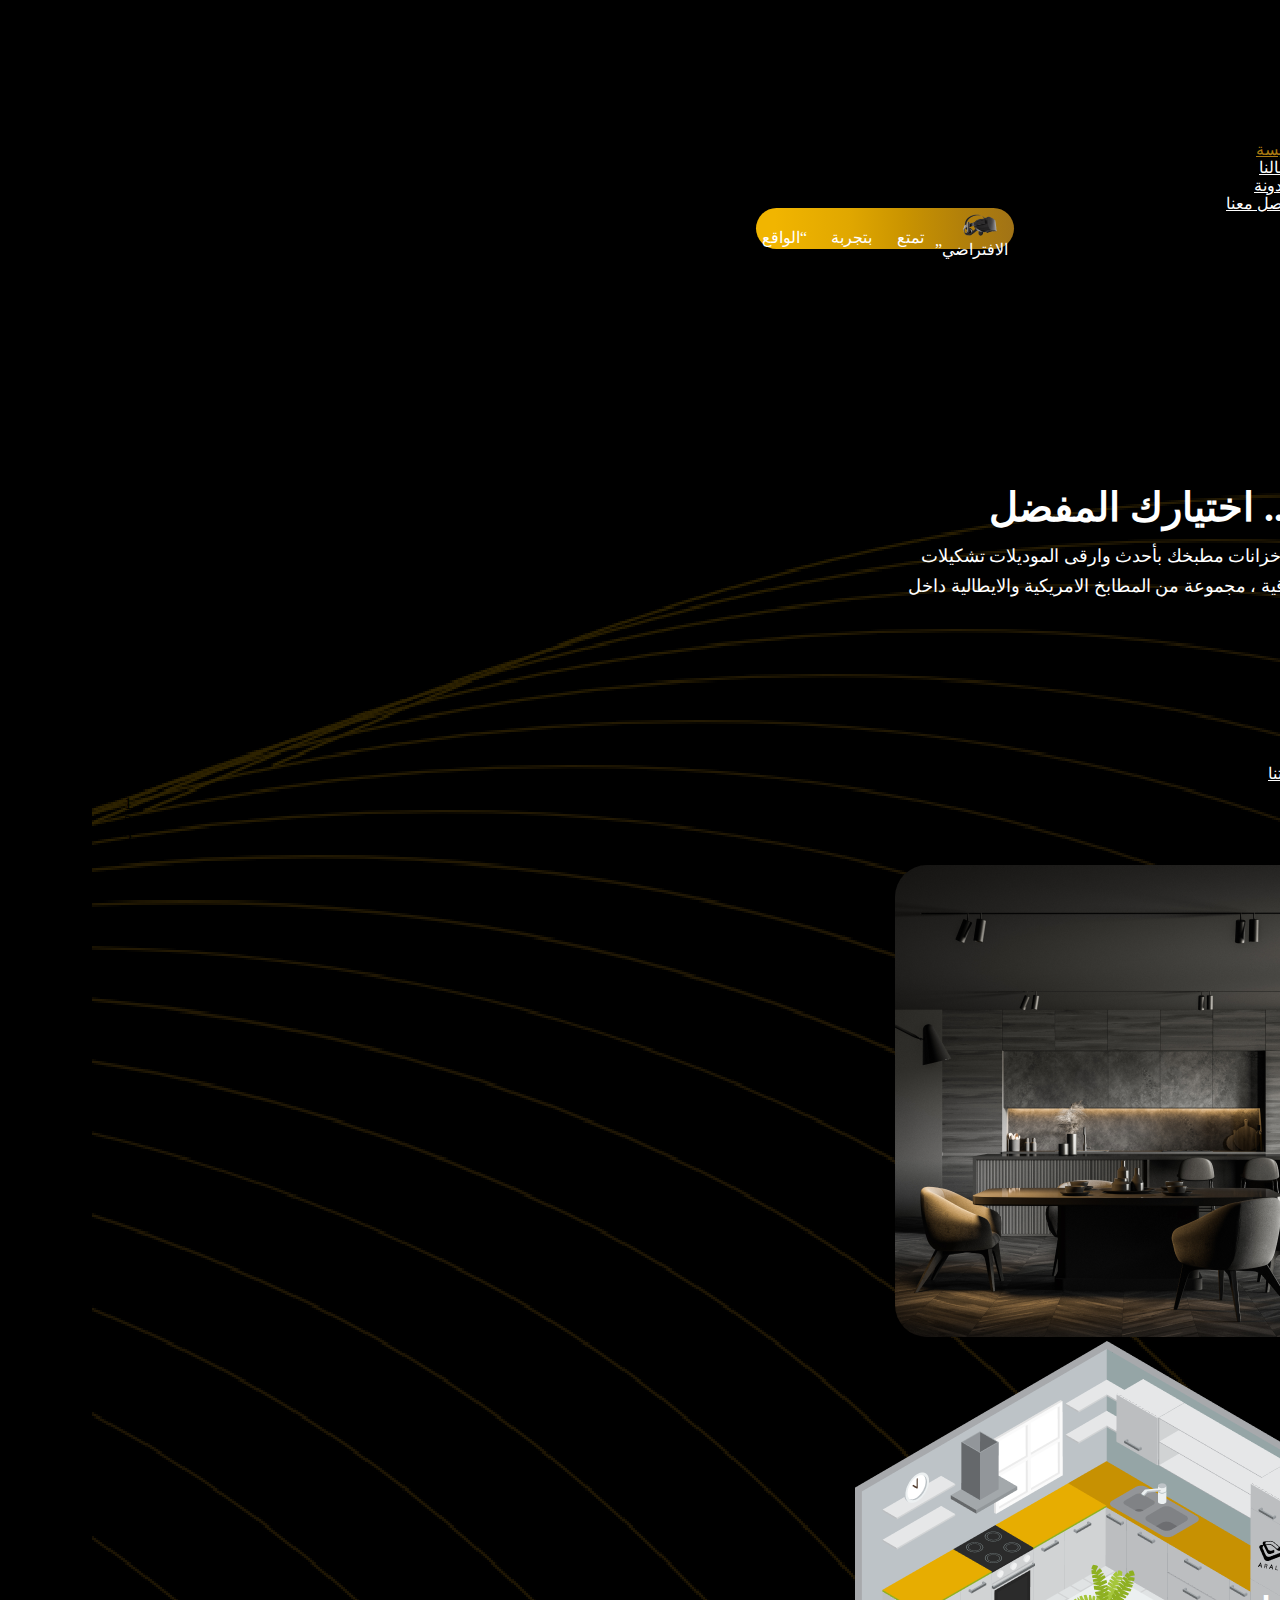
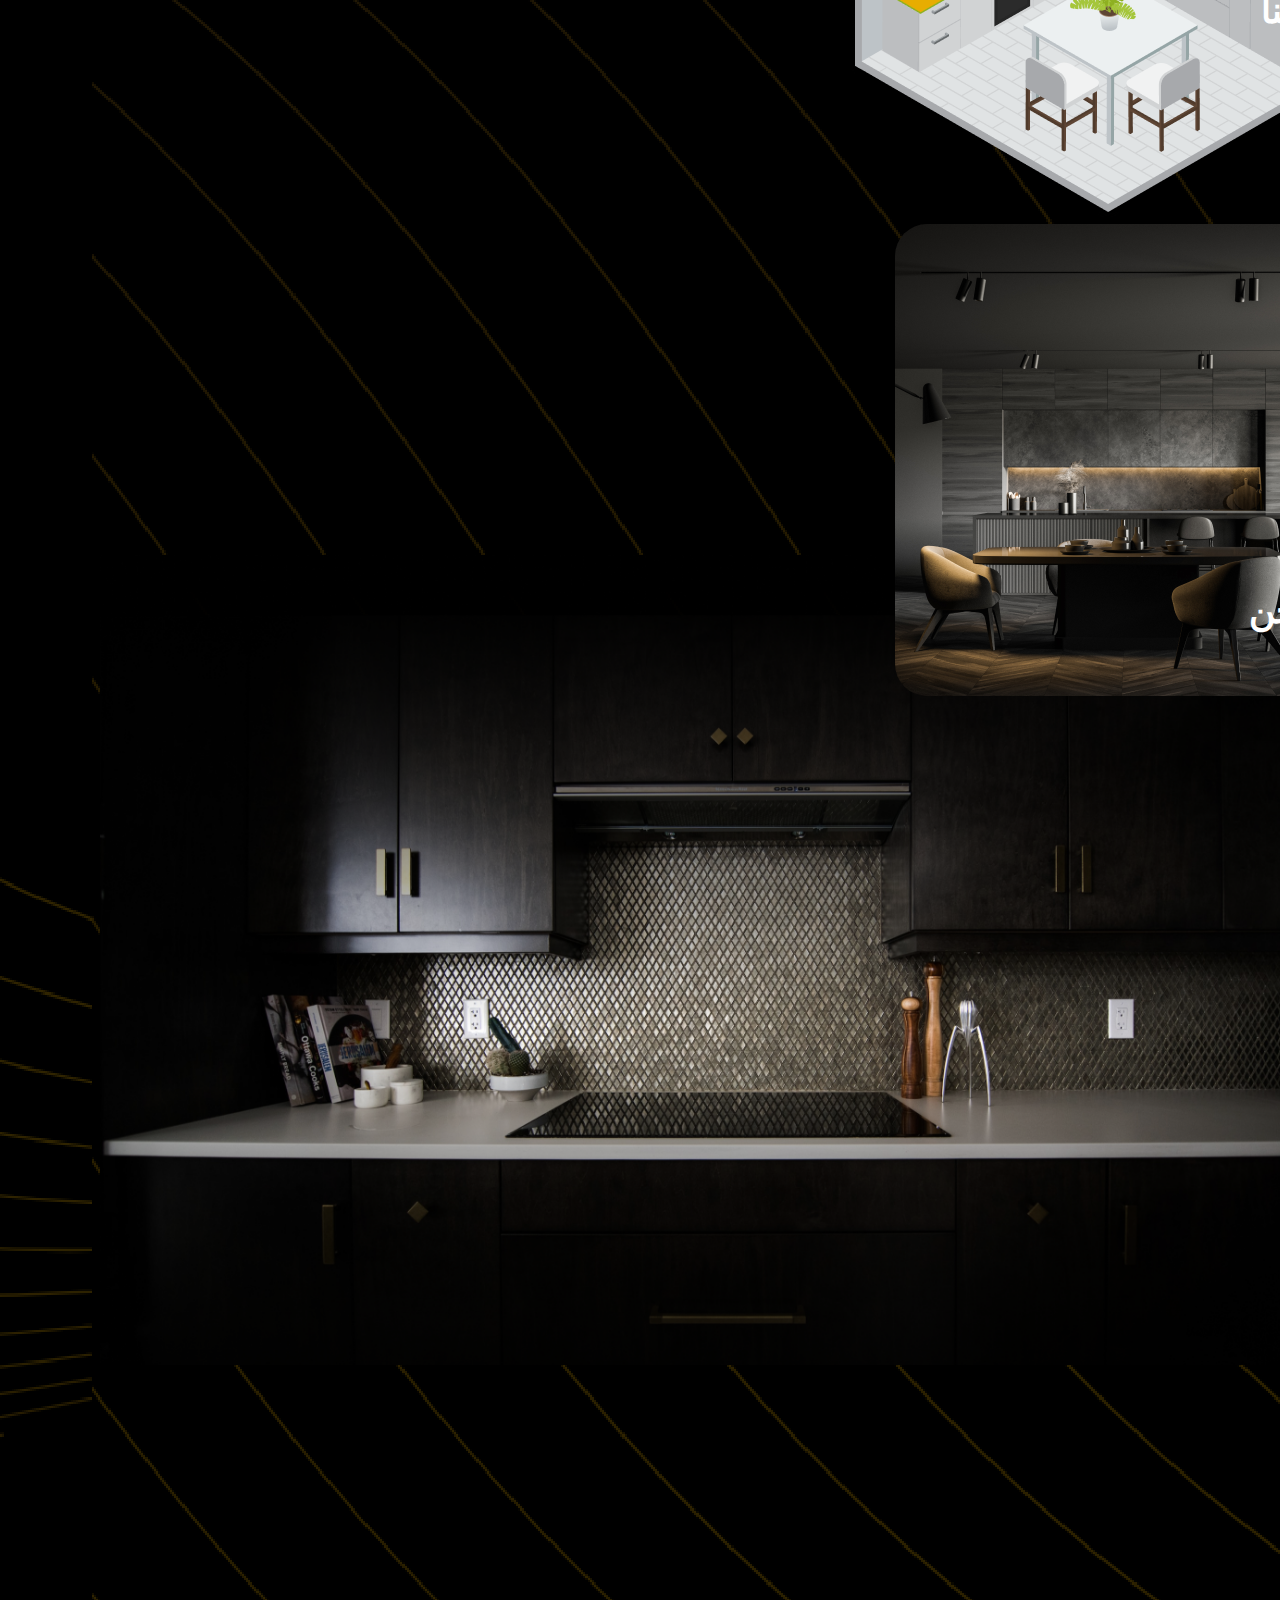
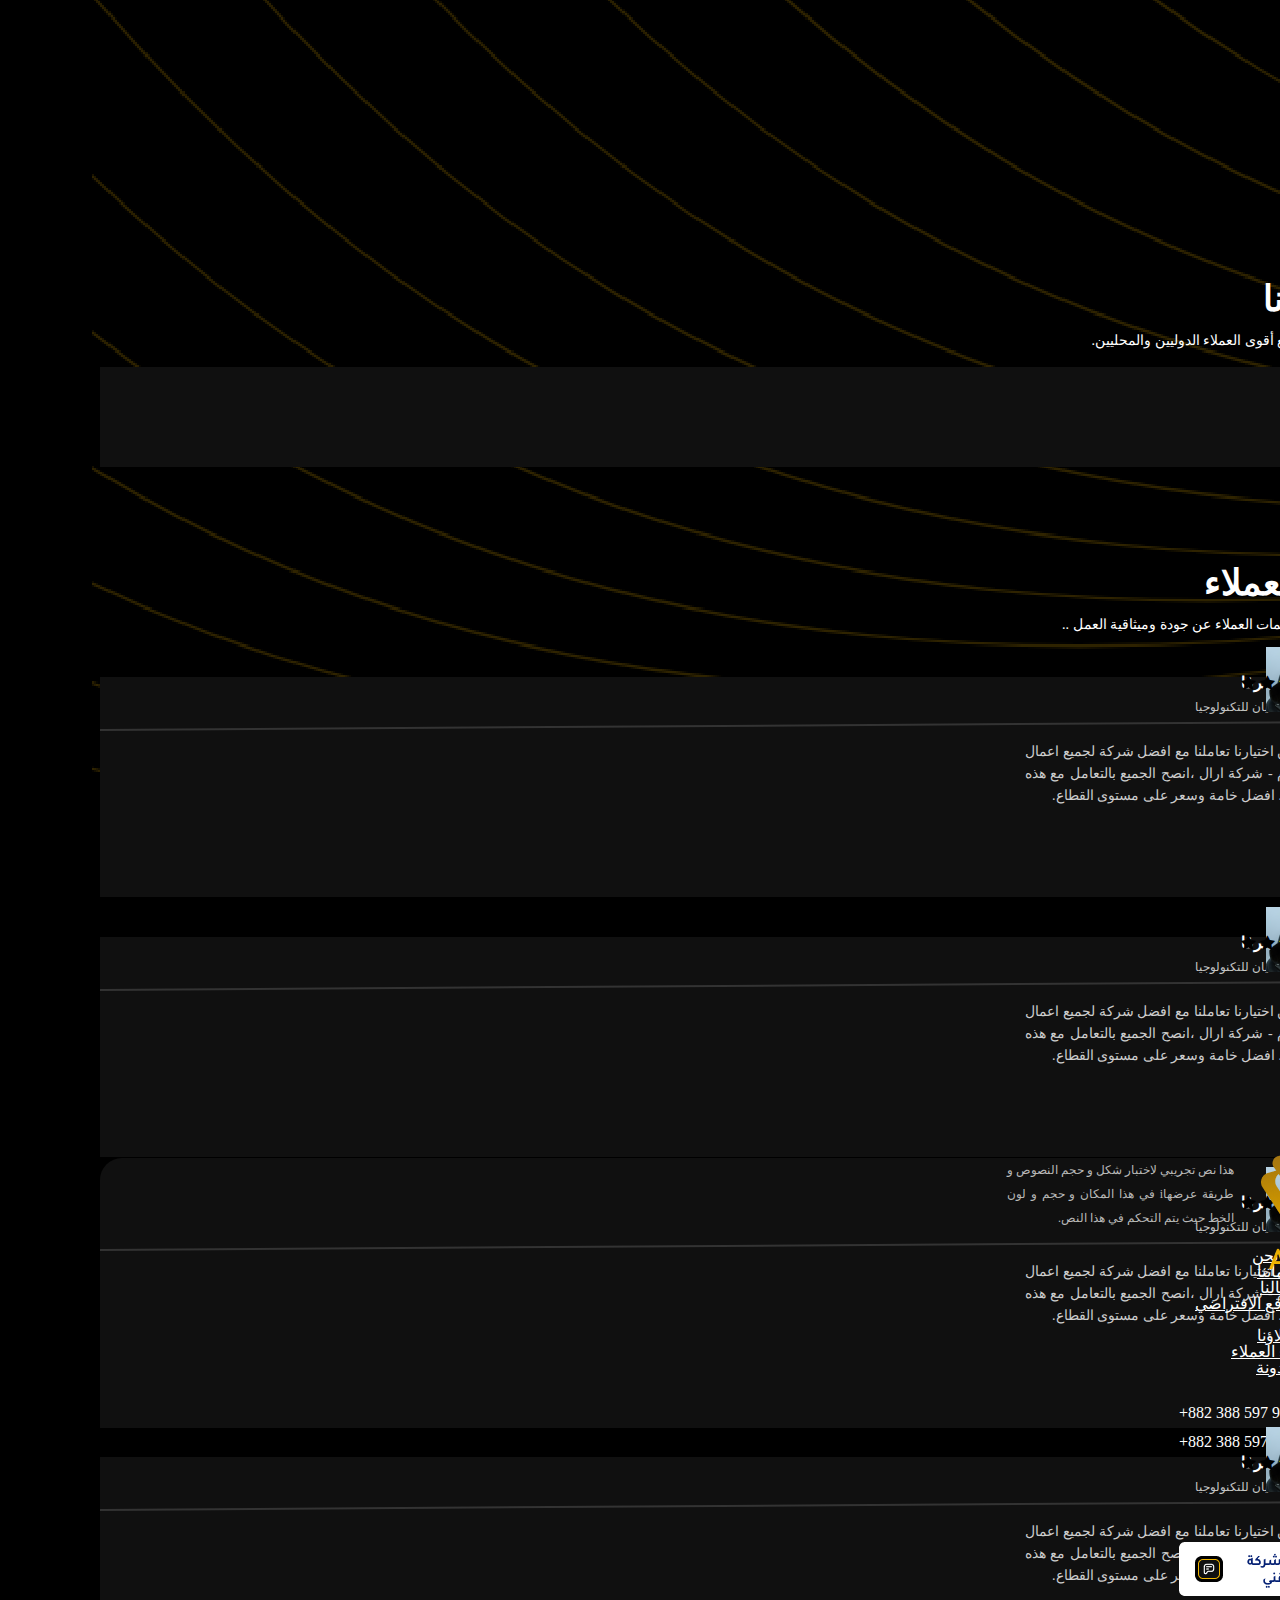
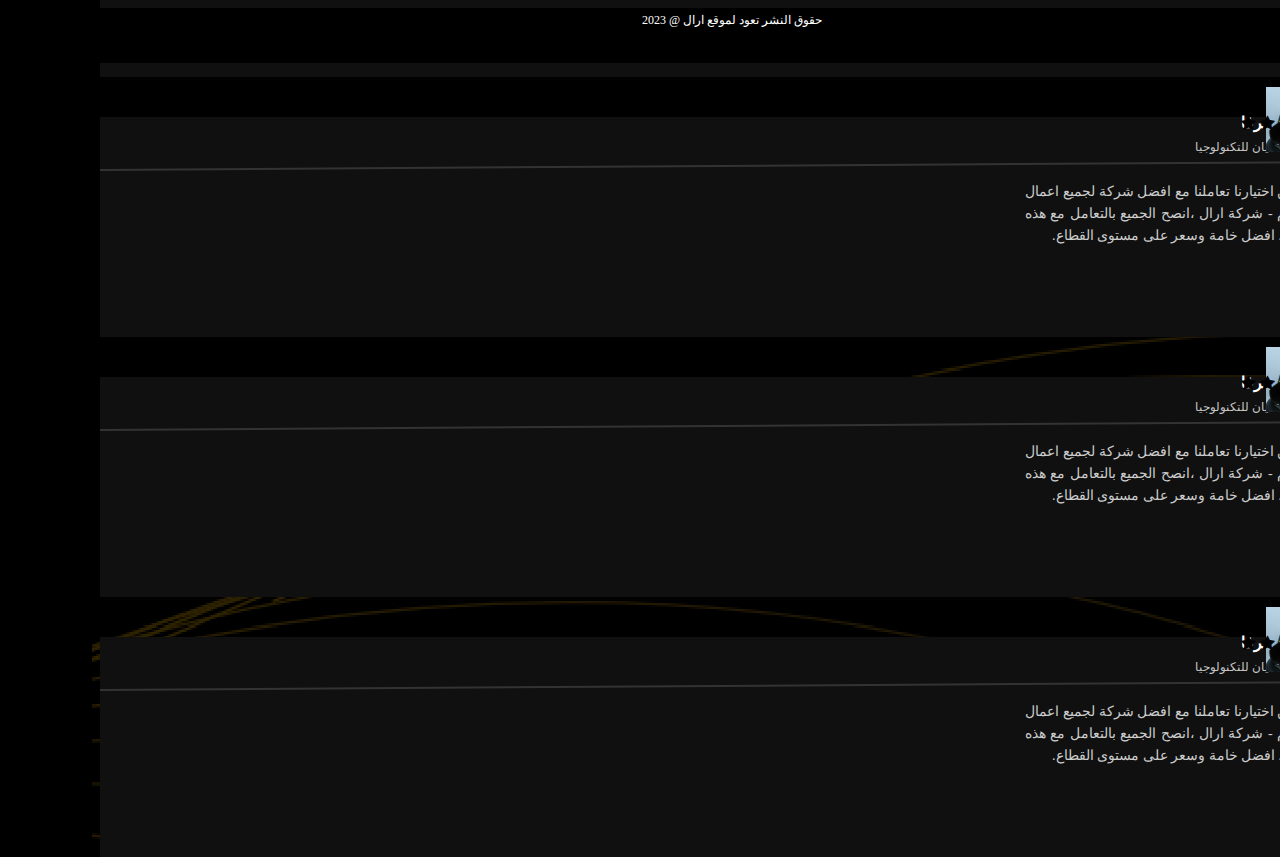
==== commit 7797f5bf: "abd" ====
--- a/موقع الزهارنة/index.html
+++ b/موقع الزهارنة/index.html
@@ -28,7 +28,7 @@
 
 </head>
 
-<body>
+<body >
     <!-- start nav bar -->
     <div class="container">
         <nav class="navbar navbar-expand-lg ">
@@ -106,15 +106,15 @@
                                 <li data-target="#withIndicators" data-slide-to="2"></li>
                             </ol>
                             <div class="carousel-inner">
-                                <div class="carousel-item active">
-                                    <img src="./assets/img/heder_img.png" class="d-block w-100 "alt="">
+                                <div class="carousel-item active"  >
+                                    <img src="./assets/img/heder_img.png" class="d-block w-100 "alt="" style="border-radius: 32PX;">
                                     
                                 </div>
                                 <div class="carousel-item">
-                                    <img src="./assets/img/heder_img_2.png" class="d-block w-100 "alt="">
+                                    <img src="./assets/img/heder_img_2.png" class="d-block w-100 "alt="" style="border-radius: 32PX;">
                                 </div>
                                 <div class="carousel-item">
-                                    <img src="./assets/img/heder_img.png" class="d-block w-100 "alt="">
+                                    <img src="./assets/img/heder_img.png" class="d-block w-100 "alt="" style="border-radius: 32PX;">
                                 </div>
                             </div>
                             <a href="#withIndicators" class="carousel-control-prev" data-slide="prev">
@@ -173,6 +173,7 @@
 
                         </div>
                     </div>
+                 
                 </div>
             </div>
         </section>
@@ -436,7 +437,6 @@
             </div>
         </section>
 
-     
       <!-- start footer -->
       <footer>
         <div class="container">
@@ -457,7 +457,7 @@
                 </div>
                 <div class="col-lg-2 content_footer_center_2 mr-3">
                     <ul class="mt-5">
-                        <li class="mt-4"><a href="index.html#customer"><span class="ml-1"><img src="./assets/img/icon_logo.svg"></span> عملاؤنا</a></li>
+                        <li class="mt-4"><a href="index.html#coustamar"><span class="ml-1"><img src="./assets/img/icon_logo.svg"></span> عملاؤنا</a></li>
                         <li class="mt-4"><a href="index.html#customer_reviews"><span class="ml-1"><img src="./assets/img/icon_logo.svg"></span> أراء العملاء</a></li>
                         <li class="mt-4"><a href="blog.html"><span class="ml-1"><img src="./assets/img/icon_logo.svg"></span> المدونة</a></li>
 
@@ -472,12 +472,12 @@
                     </ul>
                     <div class="row mr-5">
                         <div class="col-">
-                            <a href="#"><img src="./assets/img/Instagram.svg"> </a>
+                            <a href="https://www.instagram.com/alzaharna.aral/"><img src="./assets/img/Instagram.svg"> </a>
 
 
                         </div>
                         <div class="col- mr-2">
-                            <a href="#"> <img src="./assets/img/Facebook.svg"></a>
+                            <a href="https://www.facebook.com/alzaharna.aral/"> <img src="./assets/img/Facebook.svg"></a>
 
                         </div>
                         <div class="col- mr-2">
@@ -486,7 +486,8 @@
                         </div>
                     </div>
                     <div class="row kayan mr-5 mt-3">
-                        <img src="./assets/img/kayan.png" >
+                        <a href="https://kayan-tech.net/">                         <img src="./assets/img/kayan.png" >
+                        </a>
 
                     </div>
                 </div>
@@ -497,6 +498,7 @@
         </div>
     </footer>
      <!-- end footer -->
+   
 
         <script src="https://code.jquery.com/jquery-3.6.2.min.js"
             integrity="sha256-2krYZKh//PcchRtd+H+VyyQoZ/e3EcrkxhM8ycwASPA=" crossorigin="anonymous"></script>
@@ -544,8 +546,7 @@
 </script>
 </body>
 </html>
-<!-- <div class="tenor-gif-embed" data-postid="15394135" data-share-method="host" data-aspect-ratio="1.46119" data-width="100%"><a href="https://tenor.com/view/codemodeon-vr-headset-oculus-htc-vive-virtual-reality-gif-15394135">Codemodeon Vr Headset Sticker</a>from <a href="https://tenor.com/search/codemodeon-stickers">Codemodeon Stickers</a></div> 
-<script type="text/javascript" async src="https://tenor.com/embed.js"></script> -->
+
 
 
          --- a/موقع الزهارنة/assets/css/styel.css
+++ b/موقع الزهارنة/assets/css/styel.css
@@ -256,6 +256,7 @@
     display: flex;
     flex-direction: column;
     justify-content: space-between;
+    z-index: 1;
 }
 
 .item {
@@ -684,17 +685,114 @@
 .btn_navgation_bar_2 span img {
     margin-top: -8px;
 }
+.box_mobiel_1{
+    position: absolute;
+    background: rgba(134, 125, 24, 0.5);
+    width: 266px ;
+    height: 270px;
+    margin-top: 180px;
+    margin-right: -1130px;
+    z-index: 1;
+    display: none;
+}
+.box_mobiel_2{
+    position: absolute;
+    background: rgba(134, 125, 24, 0.5);
+    width: 36.5% ;
+    height: 270px;
+    margin-top: 180px;
+    margin-right: -843px;
+    z-index: 1;
+    display: none;
+
+}
+.box_mobiel_3{
+    position: absolute;
+    background: rgba(134, 125, 24, 0.5);
+    width: 17.5% ;
+    height: 552px;
+    margin-top: 180px;
+    margin-right: -270px;
+    z-index: 1;
+    display: none;
+
+
+}
+.box_mobiel_4{
+    position: absolute;
+    background: rgba(134, 125, 24, 0.5);
+    width: 266px ;
+    height: 270px;
+    margin-top: 460px;
+    margin-right: -1130px;
+    z-index: 1;
+    display: none;
+}
+.box_mobiel_5{
+    position: absolute;
+    background: rgba(134, 125, 24, 0.5);
+    width: 266px ;
+    height: 270px;
+    margin-top: 460px;
+    margin-right: -850px;
+    z-index: 1;
+    display: none;
+
+}
+.box_mobiel_6{
+    position: absolute;
+    background: rgba(134, 125, 24, 0.5);
+    width: 266px ;
+    height: 270px;
+    margin-top: 460px;
+    margin-right: -560px;
+    z-index: 1;
+    display: none;
+
+}
+.box_mobiel_7{
+    position: absolute;
+    background: rgba(134, 125, 24, 0.5);
+    width: 36.5% ;
+    height: 270px;
+    margin-top: 740px;
+    margin-right: -1120px;
+    z-index: 1;
+    display: none;
+}
+.box_mobiel_8{
+    position: absolute;
+    background: rgba(134, 125, 24, 0.5);
+    width: 266px ;
+    height: 270px;
+    margin-top: 740px;
+    margin-right: -560px;
+    z-index: 1;
+    display: none;
+}
+.box_mobiel_9{
+    position: absolute;
+    background: rgba(134, 125, 24, 0.5);
+    width: 266px ;
+    height: 270px;
+    margin-top: 740px;
+    margin-right: -270px;
+    z-index: 1;
+    display: none;
+
+
+}
 
 
 .img-4,
 .img-8,
-.img-5,
-.img-10,
-.img_11 {
+.img_11,
+.img-5 {
     margin-top: -280px;
     position: relative;
 
 }
+
 
 .img_12 {
     position: relative;
@@ -706,11 +804,16 @@
 .hovar_box {
     position: relative;
 }
+.img_3,
+.img_2,
+.img_1 {
+    position: relative;
+}
 
 .no {
     display: block;
     width: 100%;
-    height: auto;
+    height: 100;
 }
 
 .overlay {
@@ -729,7 +832,7 @@
 
 .hovar_box:hover .overlay {
     opacity: 1;
-    height: 48%;
+    max-height: 48%;
 
 }
 
@@ -737,20 +840,14 @@
     opacity: 1;
 }
 
-.img_3,
-.img_2,
-.img_1 {
-    position: relative;
-}
+
 
 .img_3:hover .overlay {
     opacity: 1;
-    height: 100%;
 }
 
 .img_11:hover .overlay {
     opacity: 1;
-    height: 100%;
 }
 
 .img_12:hover .overlay {
@@ -759,29 +856,20 @@
 
 .img_2:hover .overlay {
     opacity: 1;
-    height: 100%;
 }
 
 .img_1:hover .overlay {
     opacity: 1;
-    height: 48%;
+    max-height: 48%;
 }
 
 .img-5:hover .overlay {
     opacity: 1;
-    height: 95%;
-}
-
-.img-10:hover .overlay {
-    opacity: 1;
-    height: 100%;
-    width: 90%;
-    margin-right: 16px;
-}
+}
+
 
 .img-8:hover .overlay {
     opacity: 1;
-    height: 95%;
 }
 .text_1 {
     color: white;
@@ -1218,64 +1306,91 @@
 
 
 /*---------------------------------------------------------- end index -------------------*/
+/*---------------------------------------------------------- start vr details  -------------------*/
+.colar{
+    width: 50px;
+    height: 250px;
+    border-radius: 100px;
+    background-color: #FFFFFF;
+    margin-right: 100px;
+    margin-top: 200px;
+}
+.colar_1,.colar_2,.colar_3,.colar_4{
+    width: 35px;
+    height: 35px;
+    border-radius: 100px;
+}
+.h1_for_finger{
+    font-family: 'Ubuntu';
+    font-style: normal;
+    font-weight: 400;
+    font-size: 12px;
+    line-height: 28px;
+    letter-spacing: 0.0703846px;
+    color: #FFFFFF;
+
+
+}
+.h1_for_k{
+    
+font-family: 'Ubuntu';
+font-style: normal;
+font-weight: 700;
+font-size: 24px;
+line-height: 12px;
+text-transform: uppercase;
+color: #FFFFFF;
+
+}
+
+/*---------------------------------------------------------- end vr details  -------------------*/
 /*---------------------------------------------------------- START RESPONSEV mobiel -------------------*/
 @media(max-width:767px) {
+
     .container {
         overflow-x: hidden;
     }
-
     .nav-item_1 img {
         width: 80px;
         height: 90px;
         margin-right: -30px;
     }
-
     .nav-item {
         margin-top: 16px;
     }
-
     .nav-item a {
         margin: auto !important;
         margin-right: -32px !important;
         margin-top: 12px;
-
-    }
-
+    }
+    footer{
+        height: 100%;
+    }
 
     .btn_vr {
         margin: auto;
-        margin-right: -341px;
+        margin-right: -325px;
         margin-top: 12px;
     }
-
     .btn_vr_2 {
         margin: auto;
         margin-right: -320px;
         margin-top: 12px;
-
-    }
-
+    }
     .collapse {
         height: 250px;
     }
-
     .fab {
         margin: auto;
         right: 300px;
         margin-bottom: 32px;
-
-    }
-
+    }
     .box {
         margin: auto;
         right: 305px;
         z-index: 1;
         margin-bottom: 32px;
-
-
-    }
-
-
+    }
     /* start footer*/
     footer {
         margin-top: 64px;
@@ -1354,6 +1469,9 @@
     #content_blog_left_1 {
         width: 355px;
     }
+    #content_blog_left_3 {
+        margin-top: 20px !important;
+    }
 
     /* end blog*/
     /* start blog content page*/
@@ -1528,7 +1646,7 @@
         margin-top: -20px !important;
     }
 
-    #img_o_P_4 {
+     #img_o_P_4 {
         margin-top: 300px !important;
         width: 360px;
         margin-right: 16px !important;
@@ -1540,7 +1658,7 @@
         margin-top: 300px !important;
         width: 360px;
 
-    }
+    } 
 
     #img_o_P_7 {
         margin-top: 20px !important;
@@ -1564,78 +1682,82 @@
         margin-right: -10px;
 
     }
-
-    .hovar_box:hover .overlay {
-        opacity: 1;
-        width: 97%;
-        height: 100%;
-        margin-right: 16px;
-    }
-
-    .img_1:hover .overlay {
-        opacity: 1;
-        height: 106%;
-        margin-top: -20px;
-    }
-
-    .img_2:hover .overlay {
-        opacity: 1;
-        height: 96%;
-        width: 97%;
-        margin-right: 16px;
-        margin-top: 20px;
-    }
-
-    .img-4:hover .overlay {
-        opacity: 1;
-        height: 56%;
-        margin-top: 300px;
+    .box_mobiel_1{
+        margin: auto;
+        margin-top: 390px;
+        width: 360px;
+        height: 362px;       
+        display: block;
+    }
+    .box_mobiel_2{
+        margin: auto;
+        margin-top: 780px;
+        width: 360px;
+        height: 362px;       
+        display: block;
+    
+    }
+    .box_mobiel_3{
+        margin: auto;
+        margin-top: 1164px;
+        width: 350px;
         margin-right: 8px;
-
-    }
-  
-
-    .img_3:hover .overlay {
-        opacity: 1;
-        height: 95%;
-        margin-top: 20px;
-
-    }
-
-    .img_12:hover .overlay {
-        opacity: 1;
-        width: 103%;
-        height: 95%;
-        margin-top: 16px;
-        margin-right: -10px;
-
-    }
-
-    .img-5:hover .overlay {
-        opacity: 1;
-        height: 55%;
-        margin-top: 300px;
-    }
-
-    .img-8:hover .overlay {
-        opacity: 1;
-        height: 55%;
-        margin-top: 300px;
-
-    }
-
-    .img_11:hover .overlay {
-        opacity: 1;
-        height: 105%;
-        margin-top: -20px;
-    }
-
-    .img-10:hover .overlay {
-        opacity: 1;
-        height: 100%;
-        width: 92%;
-    }
-
+        height: 360px;       
+        display: block;
+    
+    
+    }
+    .box_mobiel_4{
+        margin: auto;
+        margin-top: 1545px;
+        width: 360px;
+        height: 366px;  
+        display: block;
+
+    }
+    .box_mobiel_5{
+        margin: auto;
+        margin-top: 1925px;
+        width: 360px;
+        height: 365px;  
+        display: block;
+
+    
+    }
+    .box_mobiel_6{
+        margin: auto;
+        margin-top: 2300px;
+        width: 360px;
+        height: 370px;  
+        display: block;
+
+        
+    
+    }
+    .box_mobiel_7{
+        margin: auto;
+        margin-top: 2688px;
+        width: 360px;
+        height: 360px; 
+        display: block;
+
+       
+    }
+    .box_mobiel_8{
+        margin: auto;
+        margin-top: 3070px;
+        width: 360px;
+        height: 360px;  
+        display: block;
+    }
+    .box_mobiel_9{
+        margin: auto;
+        margin-top: 3444px;
+        width: 370px;
+        height: 363px;  
+        margin-right: -8px;     
+        display: block;
+    }
     /* end our business  */
     /* start index*/
     .hedar_content_r {
@@ -1704,6 +1826,7 @@
 
     .coma_2 {
         margin-top: -30px !important;
+        margin-left: 10PX !important;
     }
 
     .coma_1 {
@@ -1726,8 +1849,9 @@
 /*---------------------------------------------------------- END RESPONSEV -------------------*/
 /*---------------------------------------------------------- start RESPONSEV tablet -------------------*/
 @media(min-width: 768px) and (max-width: 991px) {
+   
     .container {
-        overflow-x: hidden;
+        overflow: hidden;
     }
 
     .nav-item {
@@ -1949,77 +2073,82 @@
 
     }
 
-    .hovar_box:hover .overlay {
-        opacity: 1;
-        width: 97%;
-        height: 100%;
-        margin-right: 16px;
-
-    }
-
-    .img_1:hover .overlay {
-        opacity: 1;
-        height: 100%;
-
-    }
-
-    .img_2:hover .overlay {
-        opacity: 1;
-        height: 95%;
-        margin-top: 16px;
-
-    }
-
-    .img-4:hover .overlay {
-        opacity: 1;
-        height: 50%;
-        margin-right: 8px;
-        margin-top: 320px;
-        background-color: red;
-
-
-    }
-
-    .img_3:hover .overlay {
-        opacity: 1;
-        height: 95%;
-        margin-top: 17px;
-
-
-
-    }
-
-    .img_12:hover .overlay {
-        opacity: 1;
-        width: 103%;
-        height: 95%;
-        margin-top: 17px;
-        margin-right: -20px;
-
-
-    }
-
-    .img-5:hover .overlay {
-        opacity: 1;
-        height: auto;
-        width: auto;
-        background-color: red;
-
-    }
-
-    .img-8:hover .overlay {
-        opacity: 1;
-        height: 55%;
-        margin-top: 300px;
-        background-color: red;
-
-
-    }
-
-    .img_11:hover .overlay {
-        opacity: 1;
-        height: 105%;
-        margin-top: -20px;
+    .box_mobiel_1{
+        margin: auto;
+        margin-top: 250px;
+        width: 320px;
+        height: 320px;       
+        display: block;
+    }
+    .box_mobiel_2{
+        margin: auto;
+        margin-top: 250px;
+        width: 320px;
+        height: 320px; 
+        margin-right: 350px;      
+        display: block;
+    
+    }
+    .box_mobiel_3{
+        margin: auto;
+        margin-top: 615px;
+        width: 670px;
+        height: 395px;       
+        display: block;
+    
+    
+    }
+    .box_mobiel_4{
+        margin: auto;
+        margin-top: 1050px;
+        width: 320px;
+        height: 331px; 
+        margin-right: 345px;      
+        display: block;
+       
+    }
+    .box_mobiel_5{
+        margin: auto;
+        margin-top: 1055px;
+        width: 325px;
+        height: 320px;  
+        margin-right: -5px;     
+        display: block;
+    }
+    .box_mobiel_6{
+        margin: auto;
+        margin-top: 1405px;
+        width: 695px;
+        height: 400px;   
+        margin-right: -12px;    
+        display: block;
+        
+    
+    }
+    .box_mobiel_7{
+        margin: auto;
+        margin-top: 1822px;
+        width: 340px;
+        height: 340px; 
+        margin-right: -16px;
+        display: block;
+    }
+    .box_mobiel_8{
+        margin: auto;
+        margin-top: 1820px;
+        width: 340px;
+        height: 340px;  
+        margin-right: 340px;      
+        display: block;
+
+    }
+    .box_mobiel_9{
+        margin: auto;
+        margin-top: 2179px;
+        width: 690px;
+        height: 395px;       
+        display: block;
+        margin-right: -16px;
 
     }
 
@@ -2099,30 +2228,6 @@
     
     }
     
-    .c_img {
-        position: absolute;
-        margin-top: -30px;
-        margin-left: 0px;
-        margin-left: 580px;
-    }
-    .c_text {
-        width: 160px;
-        font-size: 12px;
-        
-    }
-    .box_star{
-        margin-left: 85px!important;
-        margin-top: auto;
-        margin-top: -10px;
-    }
-   
-  
-    
- 
-    
-   
- 
-
     /* end index*/
     /* start footar*/
     .content_footer_center_1 {
@@ -2161,6 +2266,10 @@
         margin-right: -280px;
         margin-top: 52px !important;
     }
+    footer{
+        margin-top: 32PX !important;
+        height: 100%;
+    }
 
     /* end footar*/
 
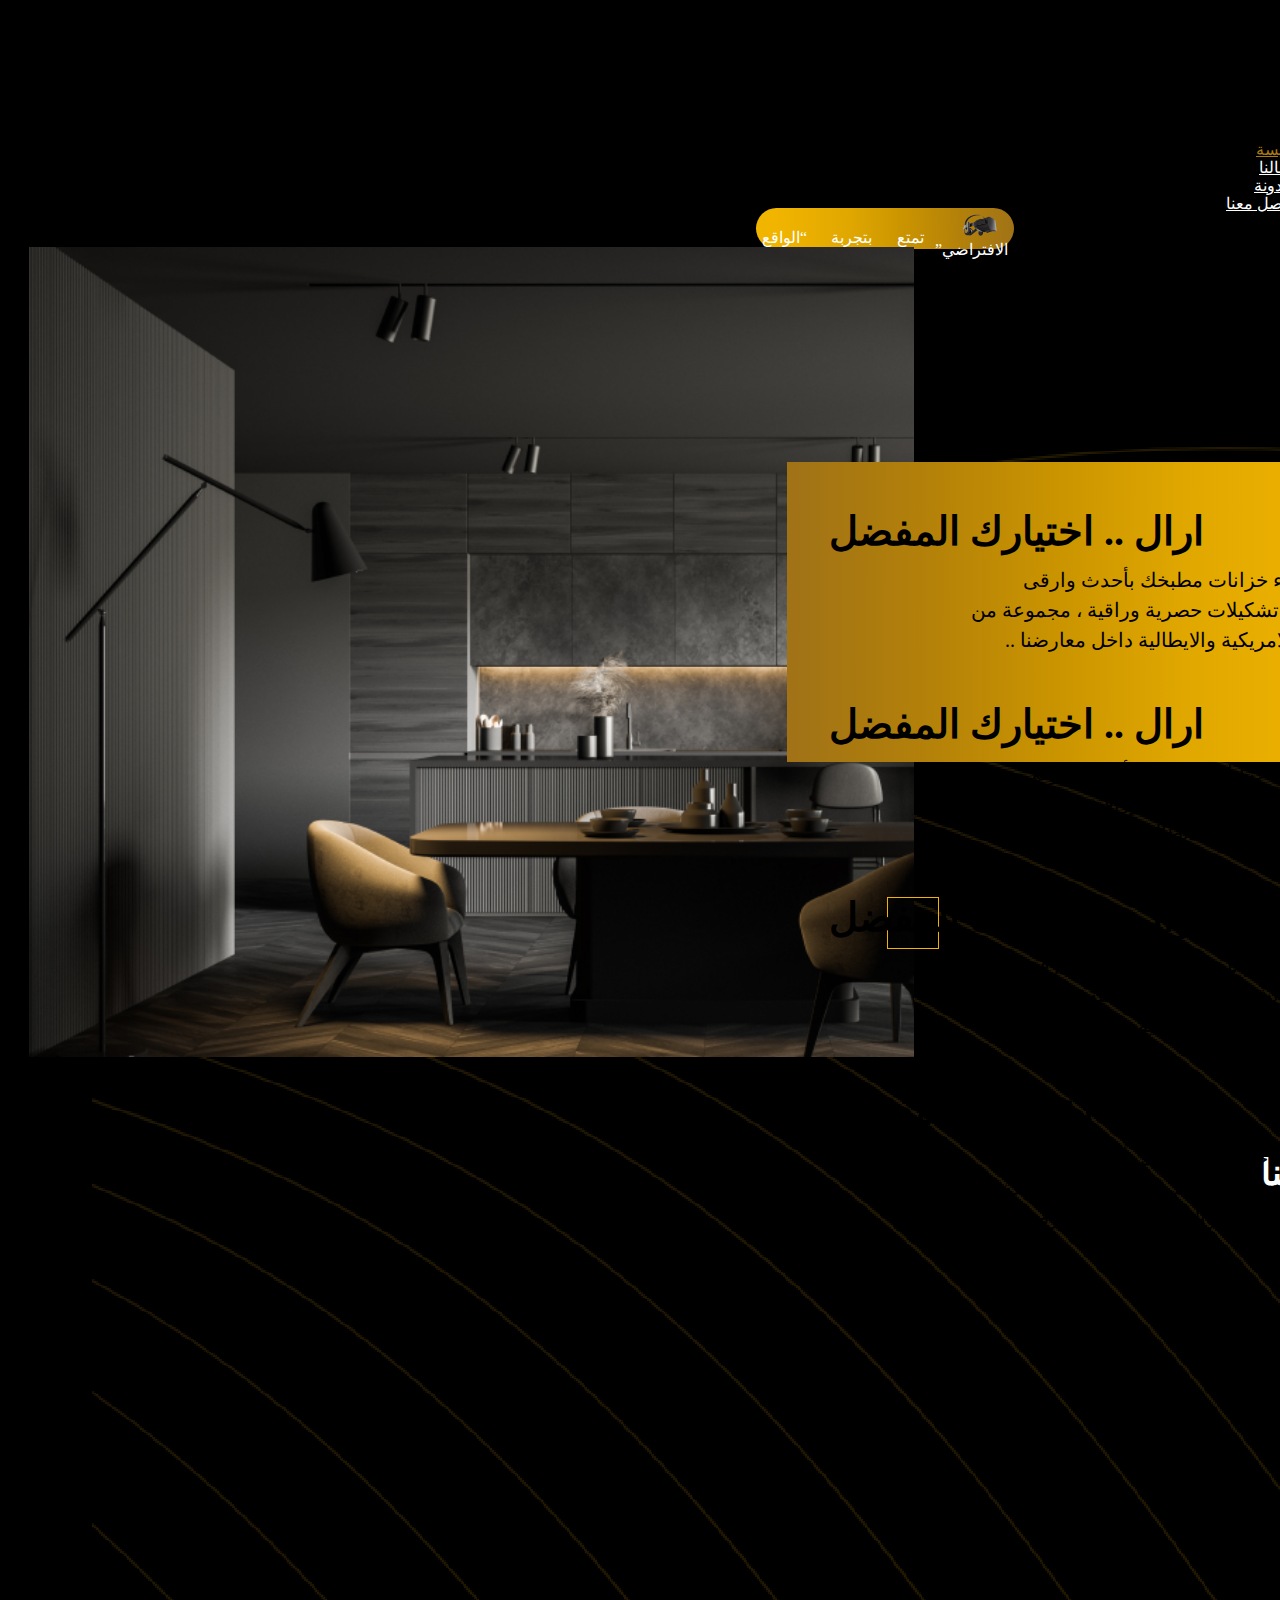
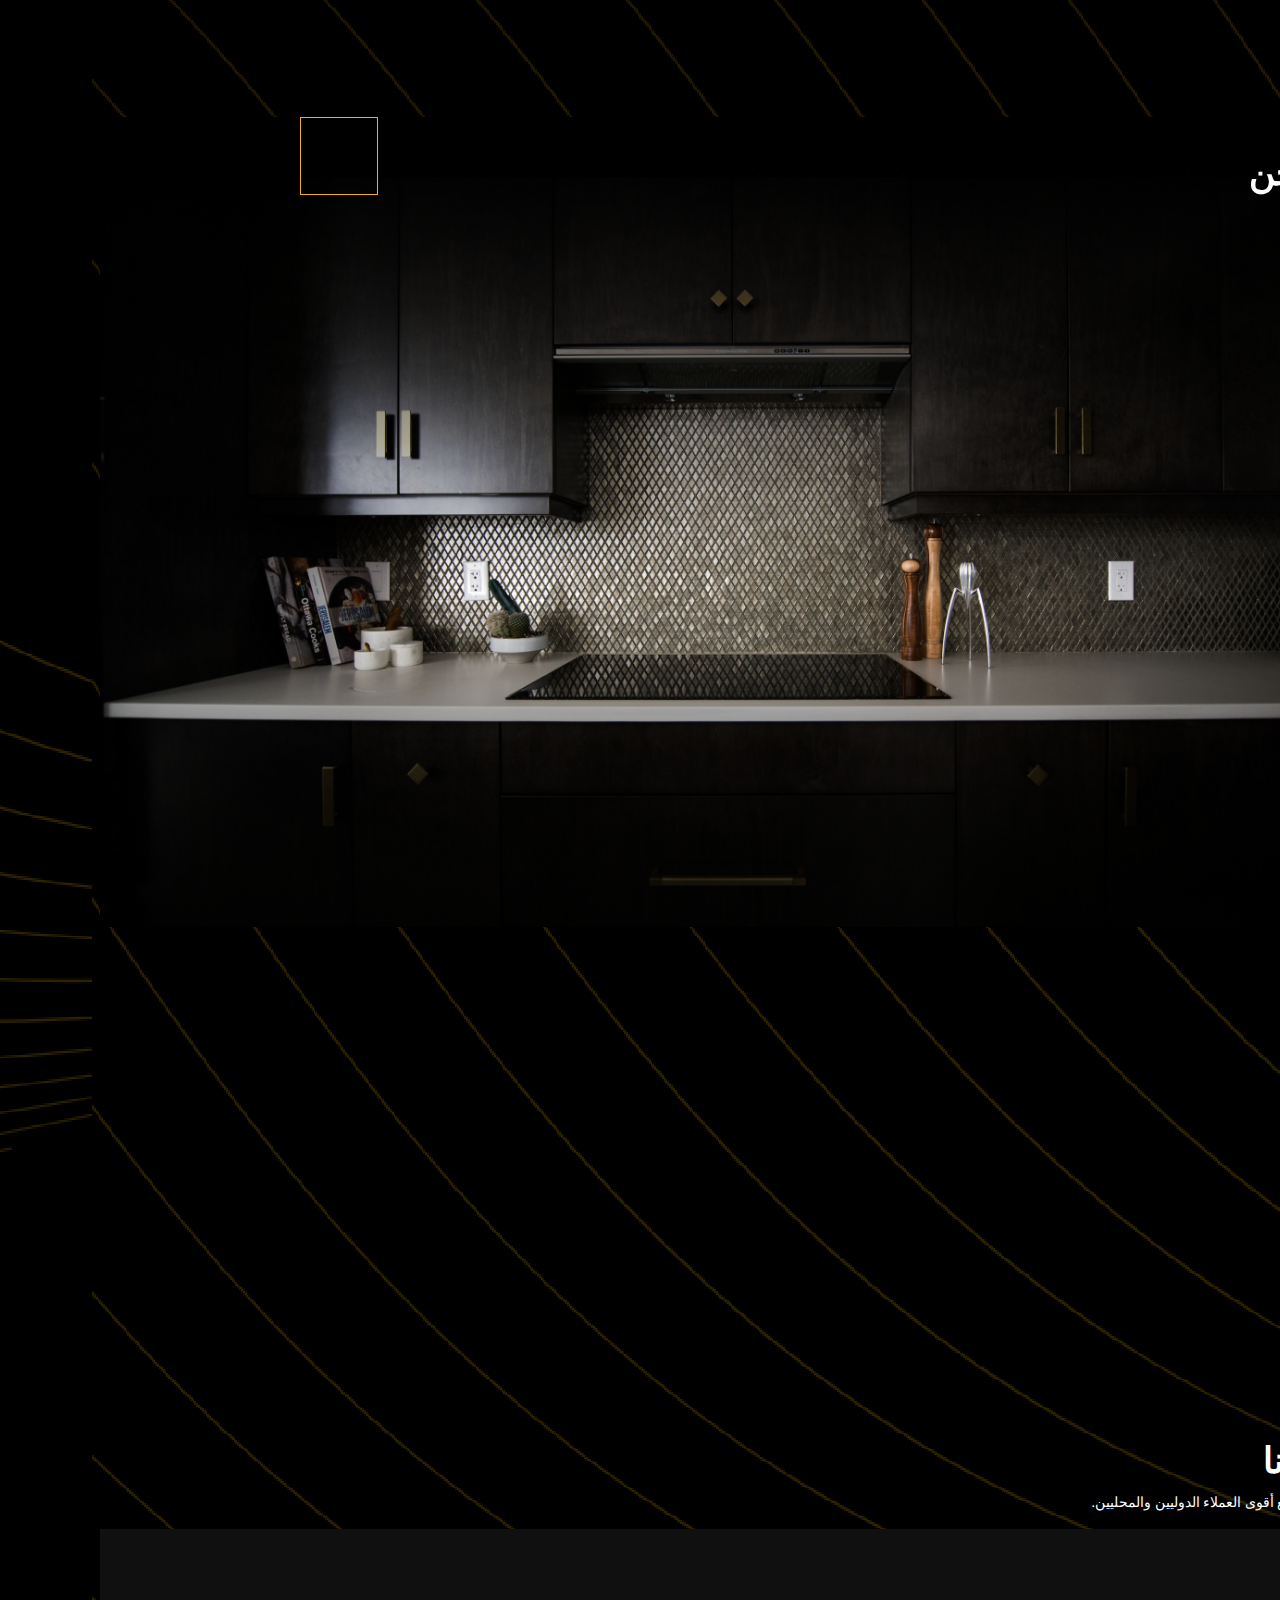
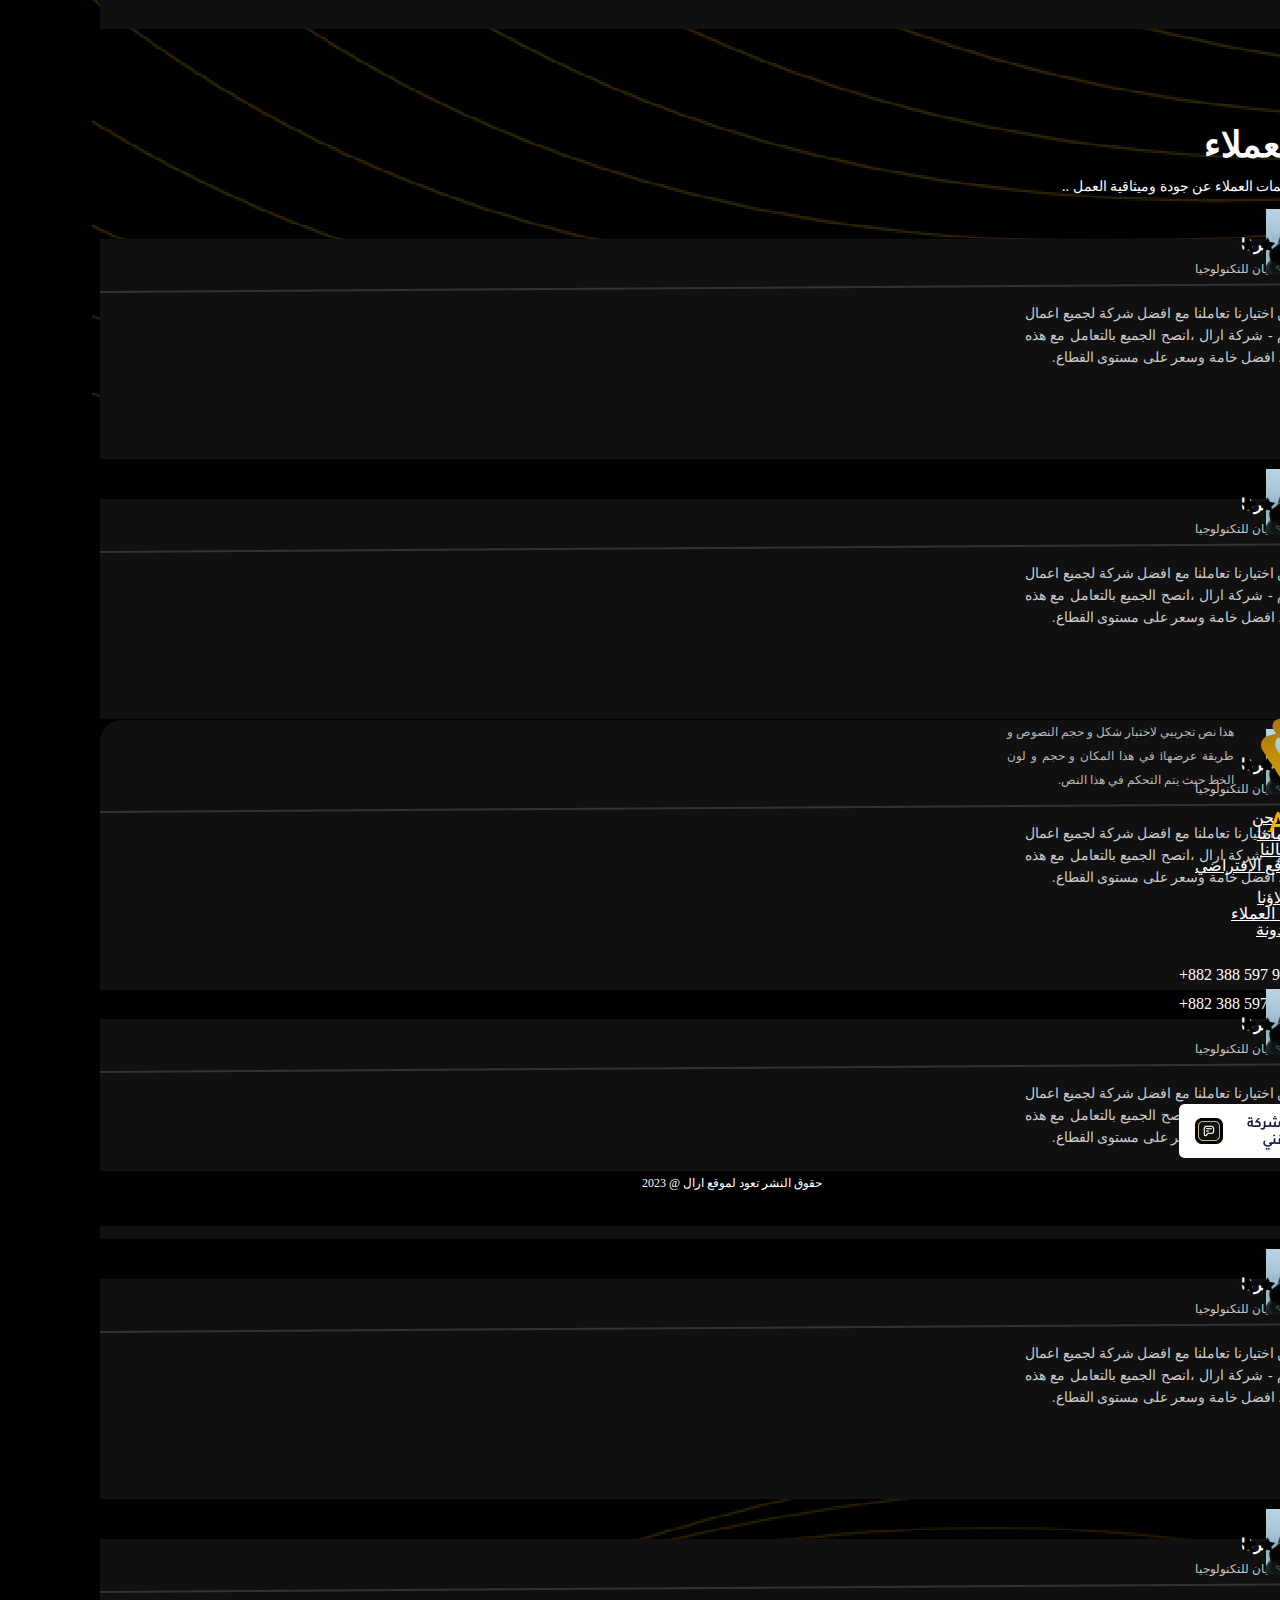
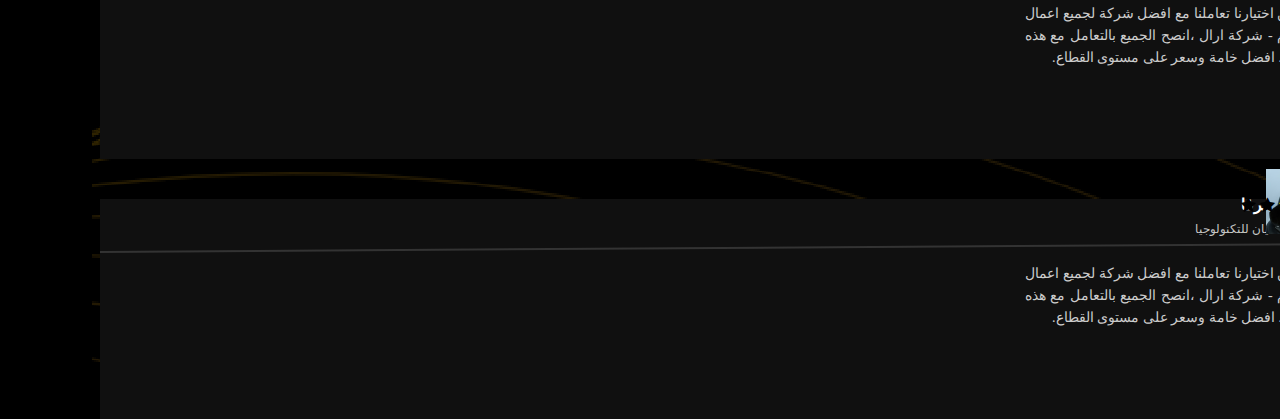
==== commit 9ba751b8: "3/2/2023" ====
--- a/موقع الزهارنة/index.html
+++ b/موقع الزهارنة/index.html
@@ -83,6 +83,46 @@
         <!-- float action buuton-->
         <!-- start bg-->
         <section>
+            <div class="box_slider">
+                <div class="single-item" dir="auto">
+                    <div class="1 text-right item_slider_heder pointer">
+                        <h1 > ارال .. اختيارك المفضل</h1>
+                        <p class="mt-5 ml-4"> تميز بانشاء خزانات مطبخك بأحدث وارقى الموديلات 
+                            تشكيلات حصرية وراقية ، مجموعة من المطابخ الامريكية
+                            والايطالية داخل معارضنا ..</p>
+
+                    </div>
+                    <div class="1 text-right item_slider_heder pointer">
+                        <h1 > ارال .. اختيارك المفضل</h1>
+                        <p class="mt-5 ml-4"> تميز بانشاء خزانات مطبخك بأحدث وارقى الموديلات 
+                            تشكيلات حصرية وراقية ، مجموعة من المطابخ الامريكية
+                            والايطالية داخل معارضنا ..</p>
+
+                    </div>
+                    <div class="1 text-right item_slider_heder pointer">
+                        <h1 > ارال .. اختيارك المفضل</h1>
+                        <p class="mt-5 ml-4"> تميز بانشاء خزانات مطبخك بأحدث وارقى الموديلات 
+                            تشكيلات حصرية وراقية ، مجموعة من المطابخ الامريكية
+                            والايطالية داخل معارضنا ..</p>
+
+                    </div>
+                    <div class="1 text-right item_slider_heder pointer">
+                        <h1 > ارال .. اختيارك المفضل</h1>
+                        <p class="mt-5 ml-4"> تميز بانشاء خزانات مطبخك بأحدث وارقى الموديلات 
+                            تشكيلات حصرية وراقية ، مجموعة من المطابخ الامريكية
+                            والايطالية داخل معارضنا ..</p>
+
+                    </div>
+
+                </div>
+            </div>
+
+                    <div class="heder">
+
+        
+                    </div>
+        </section>
+        <!-- <section>
             <div class="container">
                 <div class="row">
                     <div class="col-lg-6">
@@ -134,7 +174,7 @@
             </div>
             
 
-        </section>
+        </section> -->
         <!-- end bg-->
         <!--  start servies-->
         <section id="servies">
@@ -148,7 +188,6 @@
                                 الشبابيك و الأبواب </h1>
                             <p class="m-4"> هذا نص تجريبي لاختبار شكل و حجم النصوص و طريقة عرضها في هذا المكان و حجم و
                                 لون الخط حيث يتم التحكم في هذا النص.</p>
-                            <img src="./assets/img/icon_sqere.png" class="img_sqere">
 
                         </div>
                     </div>
@@ -158,7 +197,6 @@
                                 المطابخ </h1>
                             <p class="m-4"> هذا نص تجريبي لاختبار شكل و حجم النصوص و طريقة عرضها في هذا المكان و حجم و
                                 لون الخط حيث يتم التحكم في هذا النص.</p>
-                            <img src="./assets/img/icon_sqere.png" class="img_sqere">
 
 
                         </div>
@@ -169,7 +207,6 @@
                                 حماية سلالم </h1>
                             <p class="m-4"> هذا نص تجريبي لاختبار شكل و حجم النصوص و طريقة عرضها في هذا المكان و حجم و
                                 لون الخط حيث يتم التحكم في هذا النص.</p>
-                            <img src="./assets/img/icon_sqere.png" class="img_sqere">
 
                         </div>
                     </div>
@@ -182,7 +219,6 @@
         <section id="about_us">
             <div class="bg_abous_us">
                 <div class="container">
-                    <img src="./assets/img/icon_sqere.png" class="mt-5  mr-1 sqere_about_us">
                     <h1 class="h1_aoout_us text-right "> من نحن</h1>
                     <span class="line_h1_1"> <img src="./assets/img/lin_under_h1.svg"></span>
                     <div class="box_abous_us mt-5" data-aos="zoom-in-left">
@@ -191,7 +227,6 @@
                             هذا النص كنص تجريبي للمعاينة ،هذا نص تجريبي لاختبار شكل و حجم النصوص و طريقة عرضهاi في هذا
                             المكان و حجم و لون الخط حيث يتم التحكم في هذا النص وامكانية تغييرة في اي وقت عن طريق ادارة
                             الموقع . </p>
-                        <img src="./assets/img/icon_sqere.png" class="sqere_box_text">
                     </div>
                 </div>
             </div>
@@ -203,7 +238,6 @@
                 <div class="row ">
                     <div class=" col-sm-12 col-md-4 col-lg-4 content_omar_left"data-aos="fade-left" data-aos-delay="100" data-aos-duration="1500">
                         <img src="./assets/img/omar.png" class="ml-3">
-                        <img src="./assets/img/icon_sqere.png" class=" sqere_omar">
 
                         <div class="box_text_omar_1">
                             <h1 class="mt-3 mr-3"> أ. عمر محمد الزهارنة</h1>
@@ -486,7 +520,7 @@
                         </div>
                     </div>
                     <div class="row kayan mr-5 mt-3">
-                        <a href="https://kayan-tech.net/">                         <img src="./assets/img/kayan.png" >
+                        <a href="https://kayan-tech.net/"> <img src="./assets/img/kayan.png" class="web_kayan">
                         </a>
 
                     </div>
@@ -543,6 +577,7 @@
     }
 });
 
+
 </script>
 </body>
 </html>
--- a/موقع الزهارنة/assets/css/styel.css
+++ b/موقع الزهارنة/assets/css/styel.css
@@ -1,3 +1,18 @@
+:root {
+    --plyr-color-main: #E0A700;
+    --plyr-font-size-base: 13px;
+    --plyr-font-size-small: 12px;
+    --plyr-font-size-time: 11px;
+    --plyr-font-size-badges: 9px;
+    --plyr-font-size-menu: var(--plyr-font-size-base);
+    --plyr-font-weight-regular: 500;
+    --plyr-font-weight-bold: 600;
+    --plyr-font-size-captions-medium: 18px;
+    --plyr-font-size-captions-large: 21px;
+
+}
+
+
 body {
     background-image: url(../img/bg.svg);
     background-size: cover;
@@ -23,8 +38,7 @@
 
 .nav-item a:hover {
     color: #E0A700;
-    transition: 0.5s;
-
+    transition: 0.5s ease-in-out;
 }
 
 .nav-item a span img {
@@ -81,10 +95,11 @@
 }
 
 .btn_vr:hover {
-    transition: 0.5s;
     background: #FFFFFF;
     color: #000000;
     transform: scale(1.08);
+    transition: 0.5s ease-in-out;
+
 }
 
 
@@ -134,8 +149,8 @@
 }
 
 .content_blog_left:hover {
-    transition: 0.5s;
-    transform: scale(1.08);
+    transform: scale(1.05);
+    transition: all 0.5s ease-in-out;
 
 }
 
@@ -214,6 +229,17 @@
     line-height: 12px;
     text-transform: uppercase;
     color: #FFFFFF;
+}
+
+.pagination {
+    margin-right: 360px;
+    margin-top: 64px;
+}
+
+.page-item a {
+    background-color: #000000;
+    color: #FFFFFF;
+    border-color: #E0A700;
 }
 
 /* start chatboot*/
@@ -360,6 +386,7 @@
 
 footer ul li a:hover {
     color: #E0A700;
+    transition: all 0.5s ease-in-out;
 }
 
 
@@ -380,6 +407,15 @@
     color: #FFFFFF;
 }
 
+.web_kayan {
+    filter: grayscale(60%);
+}
+
+.web_kayan:hover {
+    filter: grayscale(0%);
+    transition: .2s ease-in-out;
+}
+
 /* end foooter*/
 /*---------------------------------------------------------- end blog---------------------------------*/
 /*---------------------------------------------------------- start blog content page-------------------*/
@@ -393,6 +429,17 @@
     text-transform: uppercase;
     color: #FFFFFF;
     margin-top: 90px;
+    position: relative;
+}
+
+.h1_blog_content_page::before {
+    position: absolute;
+    content: '';
+    width: 1px;
+    height: 40px;
+    border: 3px solid #E0A700;
+    right: -16px;
+    top: -15px;
 }
 
 .bg_icon_like {
@@ -441,6 +488,7 @@
     color: #FFFFFF;
     width: 743px;
 }
+
 
 .h2_blog_content_page {
     font-family: 'Ubuntu';
@@ -571,6 +619,7 @@
 
 .btn_submit_cull_us:hover {
     transform: scale(1.08);
+    transition: all 0.5s ease;
 }
 
 .btn_submit_cull_us span img {
@@ -632,6 +681,7 @@
 
 }
 
+
 .box_navgation_bar {
     width: 506px;
     height: 50px;
@@ -685,20 +735,22 @@
 .btn_navgation_bar_2 span img {
     margin-top: -8px;
 }
-.box_mobiel_1{
+
+.box_mobiel_1 {
     position: absolute;
     background: rgba(134, 125, 24, 0.5);
-    width: 266px ;
+    width: 266px;
     height: 270px;
     margin-top: 180px;
     margin-right: -1130px;
     z-index: 1;
     display: none;
 }
-.box_mobiel_2{
+
+.box_mobiel_2 {
     position: absolute;
     background: rgba(134, 125, 24, 0.5);
-    width: 36.5% ;
+    width: 36.5%;
     height: 270px;
     margin-top: 180px;
     margin-right: -843px;
@@ -706,10 +758,11 @@
     display: none;
 
 }
-.box_mobiel_3{
+
+.box_mobiel_3 {
     position: absolute;
     background: rgba(134, 125, 24, 0.5);
-    width: 17.5% ;
+    width: 17.5%;
     height: 552px;
     margin-top: 180px;
     margin-right: -270px;
@@ -718,20 +771,22 @@
 
 
 }
-.box_mobiel_4{
+
+.box_mobiel_4 {
     position: absolute;
     background: rgba(134, 125, 24, 0.5);
-    width: 266px ;
+    width: 266px;
     height: 270px;
     margin-top: 460px;
     margin-right: -1130px;
     z-index: 1;
     display: none;
 }
-.box_mobiel_5{
+
+.box_mobiel_5 {
     position: absolute;
     background: rgba(134, 125, 24, 0.5);
-    width: 266px ;
+    width: 266px;
     height: 270px;
     margin-top: 460px;
     margin-right: -850px;
@@ -739,10 +794,11 @@
     display: none;
 
 }
-.box_mobiel_6{
+
+.box_mobiel_6 {
     position: absolute;
     background: rgba(134, 125, 24, 0.5);
-    width: 266px ;
+    width: 266px;
     height: 270px;
     margin-top: 460px;
     margin-right: -560px;
@@ -750,30 +806,33 @@
     display: none;
 
 }
-.box_mobiel_7{
+
+.box_mobiel_7 {
     position: absolute;
     background: rgba(134, 125, 24, 0.5);
-    width: 36.5% ;
+    width: 36.5%;
     height: 270px;
     margin-top: 740px;
     margin-right: -1120px;
     z-index: 1;
     display: none;
 }
-.box_mobiel_8{
+
+.box_mobiel_8 {
     position: absolute;
     background: rgba(134, 125, 24, 0.5);
-    width: 266px ;
+    width: 266px;
     height: 270px;
     margin-top: 740px;
     margin-right: -560px;
     z-index: 1;
     display: none;
 }
-.box_mobiel_9{
+
+.box_mobiel_9 {
     position: absolute;
     background: rgba(134, 125, 24, 0.5);
-    width: 266px ;
+    width: 266px;
     height: 270px;
     margin-top: 740px;
     margin-right: -270px;
@@ -804,9 +863,11 @@
 .hovar_box {
     position: relative;
 }
+
 .img_3,
 .img_2,
-.img_1 {
+.img_1,
+.img-10 {
     position: relative;
 }
 
@@ -832,45 +893,69 @@
 
 .hovar_box:hover .overlay {
     opacity: 1;
-    max-height: 48%;
+    height: 48%;
+    transition: all 0.6s ease-in-out;
 
 }
 
 .img-4:hover .overlay {
     opacity: 1;
+    height: 95%;
+    transition: all 0.6s ease-in-out;
+
 }
 
 
 
 .img_3:hover .overlay {
     opacity: 1;
+    transition: all 0.6s ease-in-out;
+
+
 }
 
 .img_11:hover .overlay {
     opacity: 1;
+    height: 99%;
+    transition: all 0.6s ease-in-out;
 }
 
 .img_12:hover .overlay {
     opacity: 1;
+    transition: all 0.6s ease-in-out;
+
 }
 
 .img_2:hover .overlay {
     opacity: 1;
+
 }
 
 .img_1:hover .overlay {
     opacity: 1;
-    max-height: 48%;
+    height: 48%;
+    transition: all 0.6s ease-in-out;
 }
 
 .img-5:hover .overlay {
     opacity: 1;
-}
-
+    height: 95%;
+    transition: all 0.6s ease-in-out;
+}
 
 .img-8:hover .overlay {
     opacity: 1;
-}
+    height: 95%;
+    transition: all 0.6s ease-in-out;
+}
+
+.img-10:hover .overlay {
+    opacity: 1;
+    width: 90%;
+    margin-right: 13px;
+    transition: all 0.6s ease-in-out;
+}
+
 .text_1 {
     color: white;
     font-size: 20px;
@@ -951,39 +1036,71 @@
     text-transform: uppercase;
     color: #FFFFFF;
     margin-top: 92px;
-}
+    position: relative;
+}
+.h1_our_business::before {
+    position: absolute;
+    content: '';
+    width: 1px;
+    height: 40px;
+    border: 3px solid #E0A700;
+    right: -16PX;
+    top: -15PX;
+}
+
 .icon_lick_3 {
     margin-top: 10px;
     margin-left: 12px;
 }
+
 .icon_lick_3:hover {
     transform: scale(1.1);
 }
+
 .icon_shaer_3:hover {
     transform: scale(1.1);
 }
+
 /*---------------------------------------------------------- end Our business details-------------------*/
 /*---------------------------------------------------------- end vr -------------------*/
 #panorama {
     width: 100%;
     height: 83vh;
 }
+
 /*---------------------------------------------------------- start vr -------------------*/
 /*---------------------------------------------------------- start index -------------------*/
-.carousel-inner {
-    height: 70vh;
-}
-#img_sqere_hader {
-    position: absolute;
-    margin-top: 500px;
-    margin-right: -100px;
-    opacity: 50%;
-}
-#img_sqere_hader_2 {
-    position: absolute;
-    margin-top: -100px;
-}
-.hedar_content_r h1 {
+.heder {
+    height: 90vh;
+    background-image: url(../img/img_index.png);
+    background-size: cover;
+    width: 70%;
+    margin-right: 450px;
+    position: relative;
+}
+
+.heder::before {
+    content: '';
+    position: absolute;
+    width: 50px;
+    height: 50px;
+    border: 1px solid #F1B500;
+    right: -25px;
+    top: 650px;
+
+
+}
+
+.box_slider {
+    width: 577px;
+    height: 300px;
+    background: linear-gradient(90.14deg, #A17316 1.54%, #B2800A 22.8%, #CA9400 46.84%, #E0A700 68.84%, #F1B500 99.77%);
+    margin-top: 215px;
+    position: absolute;
+    z-index: 1;
+}
+
+.item_slider_heder h1 {
 
     font-family: 'Ubuntu';
     font-style: normal;
@@ -991,36 +1108,25 @@
     font-size: 40px;
     line-height: 12px;
     text-transform: uppercase;
-    color: #FFFFFF;
-    margin-top: 271px !important;
-}
-.hedar_content_r p {
-    width: 480px;
+    color: #000000;
+    margin-right: 160px;
+    margin-top: 64px;
+
+}
+
+.item_slider_heder p {
+
     font-family: 'Ubuntu';
     font-style: normal;
     font-weight: 400;
-    font-size: 18px;
+    font-size: 20px;
     line-height: 30px;
     letter-spacing: 0.0703846px;
-    color: #FFFFFF;
-}
-.hedar_content_r h2 {
-    font-family: 'Ubuntu';
-    font-style: normal;
-    font-weight: 400;
-    font-size: 16px;
-    line-height: 10px;
-    text-align: right;
-    letter-spacing: 0.0703846px;
-    color: #FFFFFF;
-    padding-top: 100px;
-}
-.hedar_content_r h2 a {
-    color: #FFFFFF;
-}
-.hedar_content_r h2 a:hover {
-    color: #F1B500;
-}
+    color: #000000;
+    width: 400px;
+
+}
+
 .h1_index {
     font-family: 'Ubuntu';
     font-style: normal;
@@ -1031,13 +1137,29 @@
     color: #FFFFFF;
     margin-top: 110px;
 }
+
 .servies {
+    position: relative;
     border: 1px solid #F1B500;
 }
+
+.servies::before {
+    content: '';
+    position: absolute;
+    width: 30px;
+    height: 30px;
+    border: 1px solid #F1B500;
+    bottom: -15px;
+    right: -15px;
+
+}
+
 .servies:hover {
     transform: scale(1.08);
-    transition: 0.5s;
-}
+    transition: 0.5s ease;
+
+}
+
 .servies h1 {
     font-family: 'Ubuntu';
     font-style: normal;
@@ -1047,6 +1169,7 @@
     text-transform: uppercase;
     color: #FFFFFF;
 }
+
 .servies p {
     width: 290px;
     font-family: 'Ubuntu';
@@ -1058,18 +1181,27 @@
     letter-spacing: 0.0703846px;
     color: #FFFFFF;
 }
-.img_sqere {
-    width: 30px;
-    position: absolute;
-    margin-right: -16px;
-    margin-top: -16px;
-}
+
+
+
 .bg_abous_us {
     background-image: url(../img/img_about\ us.png);
     background-size: cover;
     height: 90vh;
     margin-top: 100px;
-}
+    position: relative;
+}
+
+.bg_abous_us::before {
+    content: '';
+    position: absolute;
+    width: 76px;
+    height: 76px;
+    border: 1px solid #F1B500;
+    left: 200px;
+}
+
+
 .h1_aoout_us {
     font-family: 'Ubuntu';
     font-style: normal;
@@ -1082,18 +1214,26 @@
     padding-top: 50px;
 }
 
-.sqere_about_us {
-    position: absolute;
-    width: 76px;
-    margin-right: -82px;
-
-}
-
 .box_abous_us {
     position: absolute;
     width: 551px;
     height: 247px;
     background: rgba(0, 0, 0, 0.45);
+    position: relative;
+
+}
+
+.box_abous_us ::before {
+    content: '';
+    position: absolute;
+    width: 40px;
+    height: 40px;
+    border: 1px solid #F1B500;
+    left: 0;
+    bottom: 0;
+    top: 220px;
+    right: 530px;
+
 }
 
 .box_abous_us p {
@@ -1109,10 +1249,7 @@
 
 }
 
-.sqere_box_text {
-    position: absolute;
-    margin-right: -32px;
-}
+
 
 .box_text_omar_1 {
     position: absolute;
@@ -1172,10 +1309,18 @@
     margin-top: 137px;
 }
 
-.sqere_omar {
-    position: absolute;
-    margin-right: -310px;
-    margin-top: -25px;
+.content_omar_left {
+    position: relative;
+}
+
+.content_omar_left::before {
+    position: absolute;
+    content: '';
+    width: 50px;
+    height: 50px;
+    border: 1px solid #E0A700;
+    top: -25px;
+
 }
 
 .coma_1 {
@@ -1198,6 +1343,21 @@
 .coustamar {
     background: #101010;
     height: 100px;
+}
+
+.item_1,
+.item_4,
+.item_5,
+.item_6 {
+    filter: grayscale(60%);
+}
+
+.item_1:hover,
+.item_4:hover,
+.item_5:hover,
+.item_6:hover {
+    filter: grayscale(0%);
+    transition: all .2s ease-in-out;
 }
 
 .item_1 {
@@ -1231,10 +1391,12 @@
     margin-top: 40px;
     margin-right: 32px;
 }
-.checked{
+
+.checked {
     color: #E0A700;
 }
-.box_star{
+
+.box_star {
     position: absolute;
     margin-top: -50px;
 
@@ -1307,7 +1469,7 @@
 
 /*---------------------------------------------------------- end index -------------------*/
 /*---------------------------------------------------------- start vr details  -------------------*/
-.colar{
+.colar {
     width: 50px;
     height: 250px;
     border-radius: 100px;
@@ -1315,32 +1477,122 @@
     margin-right: 100px;
     margin-top: 200px;
 }
-.colar_1,.colar_2,.colar_3,.colar_4{
+
+.img_k_1 {
+    margin-right: -12px;
+}
+
+.colar span {
+    display: block;
+
+}
+
+.colar_1,
+.colar_2,
+.colar_3,
+.colar_4 {
     width: 35px;
     height: 35px;
     border-radius: 100px;
-}
-.h1_for_finger{
+
+}
+
+.colar_1 {
+    margin-top: 20px;
+    position: absolute;
+    background: #95A5A6;
+    margin-right: 6px;
+
+
+}
+
+.colar_2 {
+    margin-top: 72px;
+    position: absolute;
+    background: #A17316;
+    margin-right: 6px;
+
+
+
+}
+
+.colar_3 {
+    margin-top: 125px;
+    position: absolute;
+    margin-right: 6px;
+    background-color: #000000;
+
+
+
+}
+
+.colar_4 {
+    margin-top: 182px;
+    position: absolute;
+    background: #F1B500;
+    margin-right: 6px;
+
+
+
+}
+
+.h1_for_finger {
     font-family: 'Ubuntu';
     font-style: normal;
     font-weight: 400;
-    font-size: 12px;
+    font-size: 16px;
     line-height: 28px;
     letter-spacing: 0.0703846px;
     color: #FFFFFF;
 
 
 }
-.h1_for_k{
-    
-font-family: 'Ubuntu';
-font-style: normal;
-font-weight: 700;
-font-size: 24px;
-line-height: 12px;
-text-transform: uppercase;
-color: #FFFFFF;
-
+
+.h1_for_k {
+
+    font-family: 'Ubuntu';
+    font-style: normal;
+    font-weight: 700;
+    font-size: 24px;
+    line-height: 12px;
+    text-transform: uppercase;
+    color: #FFFFFF;
+
+}
+
+.p_for_k {
+    width: 600px;
+    font-family: 'Ubuntu';
+    font-style: normal;
+    font-weight: 400;
+    font-size: 16px;
+    line-height: 28px;
+    text-align: justify;
+    letter-spacing: 0.0703846px;
+    color: #FFFFFF;
+    margin-left: 400px;
+}
+
+.h2_for_k {
+    font-family: 'Ubuntu';
+    font-style: normal;
+    font-weight: 700;
+    font-size: 16px;
+    line-height: 12px;
+    text-align: right;
+    text-transform: uppercase;
+    color: #FFFFFF;
+    position: relative;
+}
+
+.h2_for_k::before {
+    content: '';
+    width: 25px;
+    height: 25px;
+    position: absolute;
+    border: 1px solid #E0A700;
+    right: -35px;
+    top: -5px;
 }
 
 /*---------------------------------------------------------- end vr details  -------------------*/
@@ -1350,20 +1602,24 @@
     .container {
         overflow-x: hidden;
     }
+
     .nav-item_1 img {
         width: 80px;
         height: 90px;
         margin-right: -30px;
     }
+
     .nav-item {
         margin-top: 16px;
     }
+
     .nav-item a {
         margin: auto !important;
         margin-right: -32px !important;
         margin-top: 12px;
     }
-    footer{
+
+    footer {
         height: 100%;
     }
 
@@ -1372,25 +1628,30 @@
         margin-right: -325px;
         margin-top: 12px;
     }
+
     .btn_vr_2 {
         margin: auto;
         margin-right: -320px;
         margin-top: 12px;
     }
+
     .collapse {
         height: 250px;
     }
+
     .fab {
         margin: auto;
         right: 300px;
         margin-bottom: 32px;
     }
+
     .box {
         margin: auto;
         right: 305px;
         z-index: 1;
         margin-bottom: 32px;
     }
+
     /* start footer*/
     footer {
         margin-top: 64px;
@@ -1468,9 +1729,22 @@
 
     #content_blog_left_1 {
         width: 355px;
-    }
+        height: 360px;
+    }
+
     #content_blog_left_3 {
-        margin-top: 20px !important;
+        margin-top: -16px !important;
+        height: 360px;
+    }
+
+    #content_blog_left_4 {
+        height: 360px;
+    }
+
+    .pagination {
+        margin: auto;
+        margin-top: 80px;
+        margin-right: 40px;
     }
 
     /* end blog*/
@@ -1499,7 +1773,7 @@
         width: 360px;
     }
 
-    .prescription video {
+    .prescription_video {
         width: 360px !important;
 
     }
@@ -1510,11 +1784,18 @@
 
     .content_blog_cntar {
         max-width: 75%;
-        margin-right: 50px;
+        margin-right: 40px;
+        height: 270px;
+
     }
 
     #blog_img_center {
-        width: 280px;
+        width: 292px;
+        margin-right: -14px;
+    }
+
+    #icon_lick_2_mobiel {
+        margin-right: 230px !important;
     }
 
     /* end blog content page*/
@@ -1646,7 +1927,7 @@
         margin-top: -20px !important;
     }
 
-     #img_o_P_4 {
+    #img_o_P_4 {
         margin-top: 300px !important;
         width: 360px;
         margin-right: 16px !important;
@@ -1658,7 +1939,7 @@
         margin-top: 300px !important;
         width: 360px;
 
-    } 
+    }
 
     #img_o_P_7 {
         margin-top: 20px !important;
@@ -1682,114 +1963,132 @@
         margin-right: -10px;
 
     }
-    .box_mobiel_1{
+
+    .box_mobiel_1 {
         margin: auto;
         margin-top: 390px;
         width: 360px;
-        height: 362px;       
+        height: 362px;
         display: block;
     }
-    .box_mobiel_2{
+
+    .box_mobiel_2 {
         margin: auto;
         margin-top: 780px;
         width: 360px;
-        height: 362px;       
+        height: 362px;
         display: block;
-    
-    }
-    .box_mobiel_3{
+
+    }
+
+    .box_mobiel_3 {
         margin: auto;
         margin-top: 1164px;
         width: 350px;
         margin-right: 8px;
-        height: 360px;       
+        height: 360px;
         display: block;
-    
-    
-    }
-    .box_mobiel_4{
+
+
+    }
+
+    .box_mobiel_4 {
         margin: auto;
         margin-top: 1545px;
         width: 360px;
-        height: 366px;  
+        height: 366px;
         display: block;
 
     }
-    .box_mobiel_5{
+
+    .box_mobiel_5 {
         margin: auto;
         margin-top: 1925px;
         width: 360px;
-        height: 365px;  
+        height: 365px;
         display: block;
 
-    
-    }
-    .box_mobiel_6{
+
+    }
+
+    .box_mobiel_6 {
         margin: auto;
         margin-top: 2300px;
         width: 360px;
-        height: 370px;  
+        height: 370px;
         display: block;
-
-        
-    
-    }
-    .box_mobiel_7{
+    }
+
+    .box_mobiel_7 {
         margin: auto;
         margin-top: 2688px;
         width: 360px;
-        height: 360px; 
+        height: 360px;
         display: block;
-
-       
-    }
-    .box_mobiel_8{
+    }
+
+    .box_mobiel_8 {
         margin: auto;
         margin-top: 3070px;
         width: 360px;
-        height: 360px;  
+        height: 360px;
         display: block;
     }
-    .box_mobiel_9{
+
+    .box_mobiel_9 {
         margin: auto;
         margin-top: 3444px;
         width: 370px;
-        height: 363px;  
-        margin-right: -8px;     
+        height: 363px;
+        margin-right: -8px;
         display: block;
     }
+
     /* end our business  */
     /* start index*/
-    .hedar_content_r {
-        margin: auto;
-        margin-top: -100px !important;
-    }
-
-    .hedar_content_r p {
-        width: 360px;
-
-    }
-
-    .hedar_content_r h2 {
-        margin: auto;
-        margin-top: -64px;
-    }
-
-    #img_sqere_hader_2 {
-        margin-right: 16px;
-    }
-
-    #img_sqere_hader {
-        margin-top: 360px;
-        margin-right: -100px;
-    }
-
-    .sqere_box_text {
-        margin-top: -40px;
-    }
-
-    .sqere_about_us {
-        display: none;
+    .heder {
+        margin: auto;
+        margin-right: -1px;
+        width: 100%;
+    }
+
+    .heder::before {
+        right: 0;
+        top: 730px;
+    }
+
+    .box_slider {
+        width: 360px;
+    }
+
+    .item_slider_heder h1 {
+        margin: auto;
+        margin-top: 64px;
+        margin-right: 32px;
+    }
+
+    .item_slider_heder p {
+        margin: auto;
+        width: auto;
+        text-align: justify;
+        margin-right: 32px;
+
+    }
+
+    .bg_abous_us::before {
+        right: 300px;
+        top: 20px;
+    }
+
+    .box_abous_us ::before {
+        top: 230px;
+        right: 340px;
+        left: -500px;
+
+    }
+
+    #servies {
+        height: 100vh;
     }
 
     .box_abous_us {
@@ -1811,7 +2110,9 @@
         margin: auto;
         margin-top: 100px;
         margin-right: -40px !important;
-    }
+        position: relative;
+    }
+
 
     .box_text_omar_2 {
         margin-top: 100px;
@@ -1840,16 +2141,93 @@
         margin-top: 20px;
     }
 
+    .h1_index {
+        margin-top: auto;
+        margin-top: 32px;
+    }
+
 
 
     /* end index*/
+    /* start vr detils*/
+    .img_k_1 {
+        width: 360px;
+    }
+
+    .colar {
+        width: 255px;
+        height: 66px;
+        margin: auto;
+        margin-top: 40px;
+    }
+
+    .colar_1 {
+        margin: auto;
+        margin-top: 14px;
+        margin-right: 32px;
+    }
+
+    .colar_2 {
+        margin: auto;
+        margin-right: 82px;
+        margin-top: 14px;
+
+    }
+
+    .colar_3 {
+        margin: auto;
+        margin-right: 130px;
+        margin-top: 14px;
+
+    }
+
+    .colar_4 {
+        margin: auto;
+        margin-right: 180px;
+        margin-top: 14px;
+
+    }
+
+    .h1_for_finger {
+        margin-right: 12px !important;
+        margin-top: 32px !important;
+    }
+
+    .h1_for_k {
+        margin-right: 12px !important;
+        margin-top: 32px !important;
+
+    }
+
+    .p_for_k {
+        width: 360px;
+        margin-right: 12px !important;
+
+    }
+
+    .img_vr_k_2 img {
+        width: 360px;
+    }
+
+    .img_vr_k_3 img,
+    .img_vr_k_4 img {
+        width: 360px;
+        margin-top: 12px;
+    }
+
+    .img_vr_k_5 img {
+        width: 360px;
+        height: 238px;
+    }
+
+    /* end vr detils*/
 
 }
 
 /*---------------------------------------------------------- END RESPONSEV -------------------*/
 /*---------------------------------------------------------- start RESPONSEV tablet -------------------*/
 @media(min-width: 768px) and (max-width: 991px) {
-   
+
     .container {
         overflow: hidden;
     }
@@ -1907,7 +2285,7 @@
     .img_prescription {
         width: 700px;
     }
-
+    
     .img_our_1 {
         width: 380px;
         height: 360px;
@@ -1919,7 +2297,8 @@
 
     /* end our business details */
     /* start blog content page*/
-    .prescription video {
+   
+    .prescription_video {
         width: 690px !important;
 
     }
@@ -1937,7 +2316,7 @@
     }
 
     .icon_lick_2 {
-        margin-right: 250px;
+        margin-right: 220px !important;
     }
 
 
@@ -1968,7 +2347,6 @@
         z-index: 1;
         margin-top: -470px;
         margin-right: -480px;
-
     }
 
     .shep_box_img {
@@ -1993,13 +2371,18 @@
         margin-right: 60px;
     }
 
-    .icon_lick_2 {
-        margin-right: 200px;
-    }
+
 
     .h1_blog {
         margin-top: 32px;
     }
+
+    .pagination {
+        margin: auto;
+        margin-top: 80px;
+        margin-right: 200px;
+    }
+
 
     /* start blog */
 
@@ -2073,80 +2456,88 @@
 
     }
 
-    .box_mobiel_1{
+    .box_mobiel_1 {
         margin: auto;
         margin-top: 250px;
         width: 320px;
-        height: 320px;       
+        height: 320px;
         display: block;
     }
-    .box_mobiel_2{
+
+    .box_mobiel_2 {
         margin: auto;
         margin-top: 250px;
         width: 320px;
-        height: 320px; 
-        margin-right: 350px;      
+        height: 320px;
+        margin-right: 350px;
         display: block;
-    
-    }
-    .box_mobiel_3{
+
+    }
+
+    .box_mobiel_3 {
         margin: auto;
         margin-top: 615px;
         width: 670px;
-        height: 395px;       
+        height: 395px;
         display: block;
-    
-    
-    }
-    .box_mobiel_4{
+
+
+    }
+
+    .box_mobiel_4 {
         margin: auto;
         margin-top: 1050px;
         width: 320px;
-        height: 331px; 
-        margin-right: 345px;      
+        height: 331px;
+        margin-right: 345px;
         display: block;
-       
-    }
-    .box_mobiel_5{
+
+    }
+
+    .box_mobiel_5 {
         margin: auto;
         margin-top: 1055px;
         width: 325px;
-        height: 320px;  
-        margin-right: -5px;     
+        height: 320px;
+        margin-right: -5px;
         display: block;
     }
-    .box_mobiel_6{
+
+    .box_mobiel_6 {
         margin: auto;
         margin-top: 1405px;
         width: 695px;
-        height: 400px;   
-        margin-right: -12px;    
+        height: 400px;
+        margin-right: -12px;
         display: block;
-        
-    
-    }
-    .box_mobiel_7{
+
+
+    }
+
+    .box_mobiel_7 {
         margin: auto;
         margin-top: 1822px;
         width: 340px;
-        height: 340px; 
+        height: 340px;
         margin-right: -16px;
         display: block;
     }
-    .box_mobiel_8{
+
+    .box_mobiel_8 {
         margin: auto;
         margin-top: 1820px;
         width: 340px;
-        height: 340px;  
-        margin-right: 340px;      
+        height: 340px;
+        margin-right: 340px;
         display: block;
 
     }
-    .box_mobiel_9{
+
+    .box_mobiel_9 {
         margin: auto;
         margin-top: 2179px;
         width: 690px;
-        height: 395px;       
+        height: 395px;
         display: block;
         margin-right: -16px;
 
@@ -2155,28 +2546,34 @@
 
     /* end our business  */
     /* start index*/
-    .hedar_content_r {
-        margin: auto;
-        margin-top: -100px !important;
-    }
-
-    .hedar_content_r p {
-        width: 360px;
-
-    }
-
-    .hedar_content_r h2 {
-        margin: auto;
-        margin-top: -64px;
-    }
-
-    #img_sqere_hader_2 {
-        margin-right: 16px;
-    }
-
-    #img_sqere_hader {
-        margin-top: 360px;
-        margin-right: -100px;
+    .heder {
+        margin-right: 250px;
+        margin-top: 64px;
+    }
+
+    .heder::before {
+        right: -20;
+        top: 1040px;
+    }
+
+    .box_slider {
+        margin-top: 400px;
+    }
+
+    .bg_abous_us::before {
+        right: 700px;
+    }
+
+    .box_abous_us ::before {
+        top: 220px;
+        right: 530px;
+        left: -500px;
+
+    }
+
+    #servies {
+        height: auto;
+        height: 35vh;
     }
 
     .servies p {
@@ -2190,7 +2587,7 @@
     }
 
     .bg_abous_us {
-        height: 40vh;
+        height: 45vh;
     }
 
     .omar {
@@ -2222,13 +2619,90 @@
         margin: auto;
         margin-right: -100px;
     }
+
     .item_5 {
         width: 90px;
         margin-top: 25px;
-    
-    }
-    
+
+    }
+
     /* end index*/
+    /* start vr detils*/
+
+    .colar {
+        width: 255px;
+        height: 66px;
+        margin: auto;
+        margin-top: 40px;
+    }
+
+    .colar_1 {
+        margin: auto;
+        margin-top: 14px;
+        margin-right: 32px;
+    }
+
+    .colar_2 {
+        margin: auto;
+        margin-right: 82px;
+        margin-top: 14px;
+
+    }
+
+    .colar_3 {
+        margin: auto;
+        margin-right: 130px;
+        margin-top: 14px;
+
+    }
+
+    .colar_4 {
+        margin: auto;
+        margin-right: 180px;
+        margin-top: 14px;
+
+    }
+
+    .h1_for_finger {
+        margin-right: 12px !important;
+        margin-top: 32px !important;
+    }
+
+    .h1_for_k {
+        margin-right: 12px !important;
+        margin-top: 32px !important;
+
+    }
+
+    .p_for_k {
+        margin-right: 12px !important;
+
+    }
+
+
+
+    .img_vr_k_2 img {
+        width: 690px;
+    }
+
+    .img_vr_k_3 img,
+    .img_vr_k_4 img {
+        width: 350px;
+        margin-top: 20px;
+    }
+
+    .img_vr_k_4 img {
+        width: 340px;
+    }
+
+    .img_vr_k_5 img {
+        width: 700px;
+        height: 465px;
+
+    }
+
+    /* end vr detils*/
+
     /* start footar*/
     .content_footer_center_1 {
         margin-right: 100px !important;
@@ -2266,7 +2740,8 @@
         margin-right: -280px;
         margin-top: 52px !important;
     }
-    footer{
+
+    footer {
         margin-top: 32PX !important;
         height: 100%;
     }
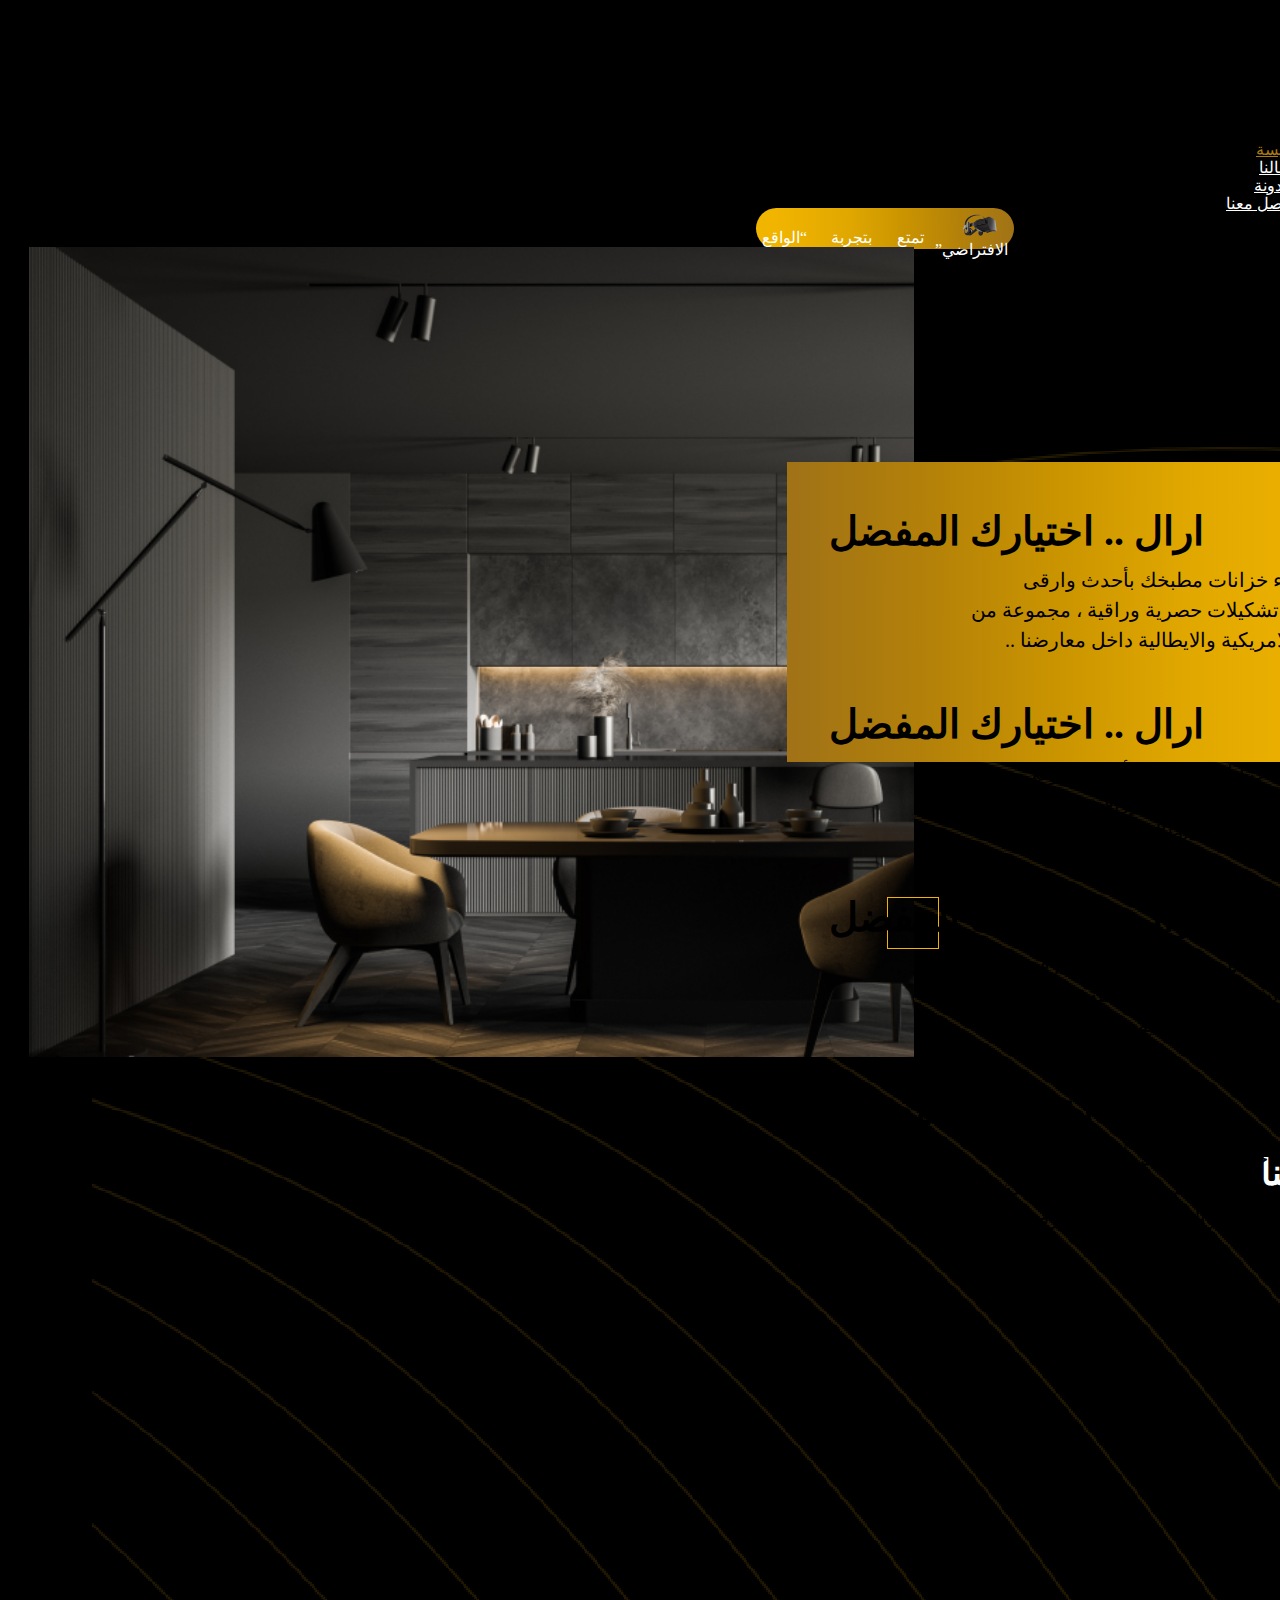
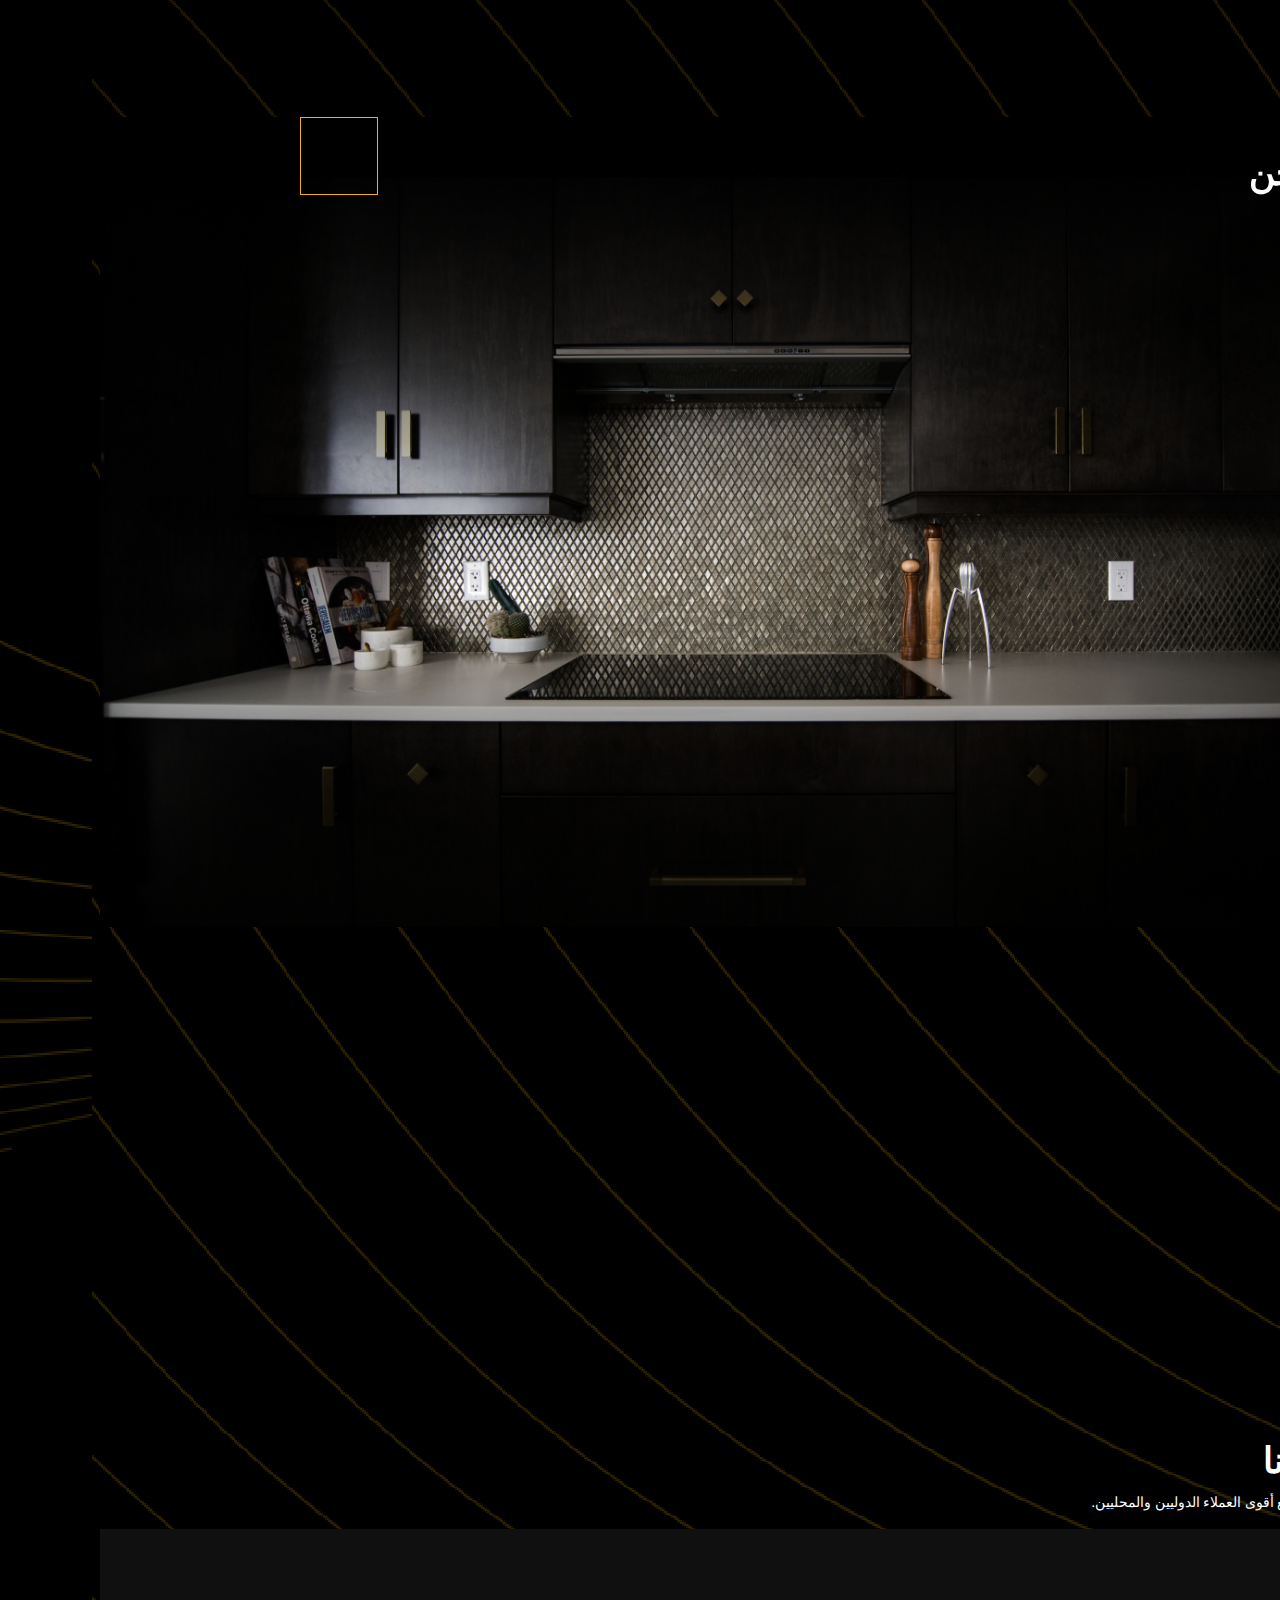
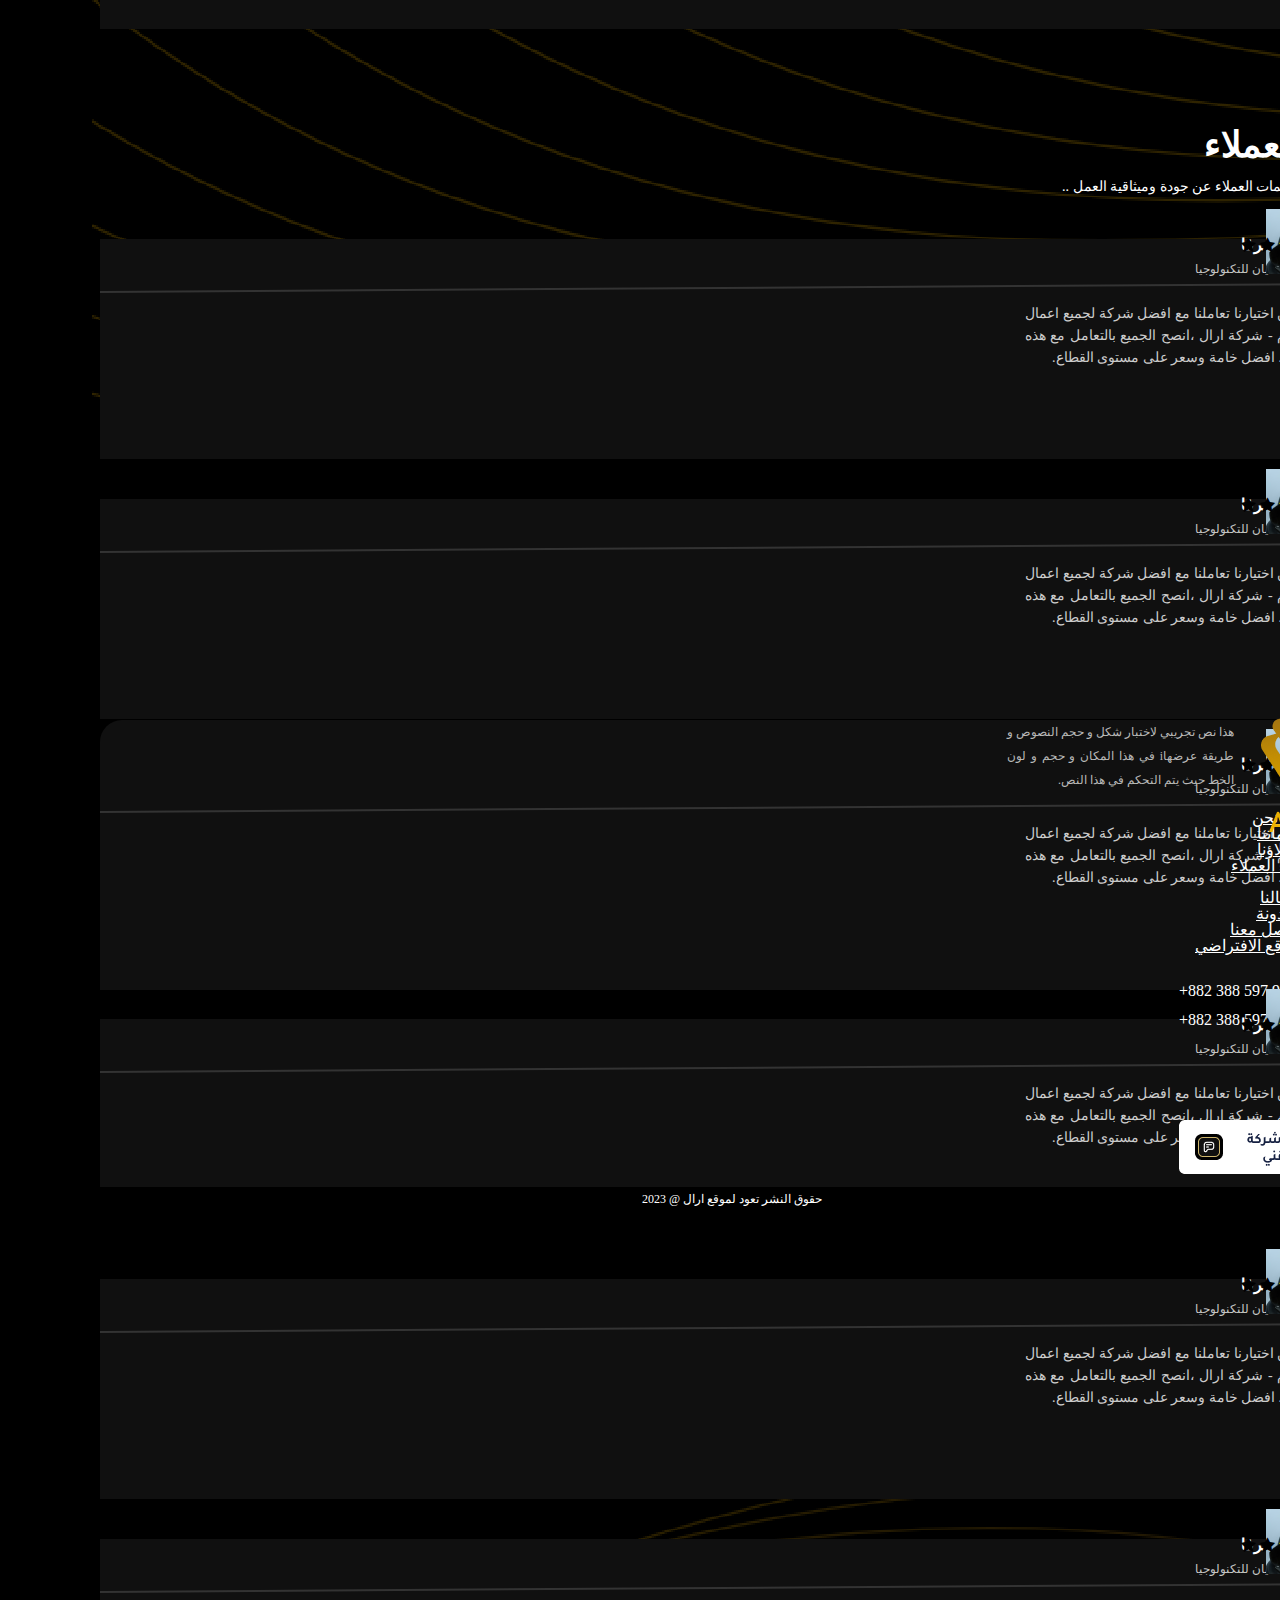
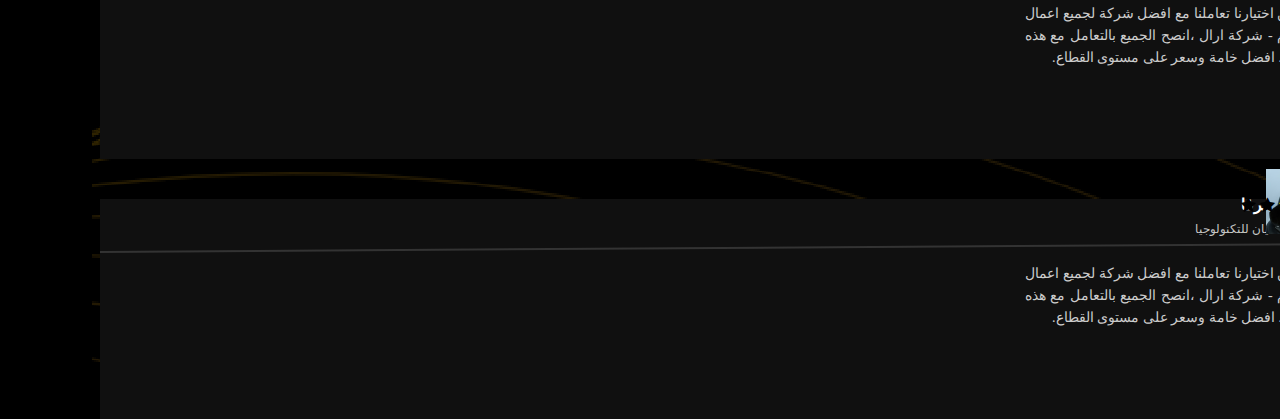
==== commit b1d4031b: "update footer 12/2/2023" ====
--- a/موقع الزهارنة/index.html
+++ b/موقع الزهارنة/index.html
@@ -483,17 +483,20 @@
                     <ul class="mt-5">
                         <li class="mt-4"><a href="./index.html#about_us"><span class="ml-1"><img src="./assets/img/icon_logo.svg"></span> من نحن </a></li>
                         <li class="mt-4"><a href="index.html#servies"><span class="ml-1"><img src="./assets/img/icon_logo.svg"></span> خدماتنا</a></li>
-                        <li class="mt-4"><a href="./Our business.html"><span class="ml-1"><img src="./assets/img/icon_logo.svg"></span> أعمالنا</a></li>
-                        <li class="mt-4"><a href="vr_page.html"><span class="ml-1"><img src="./assets/img/icon_logo.svg"></span> الواقع الافتراضي</a></li>
+                        <li class="mt-4"><a href="index.html#coustamar"><span class="ml-1"><img src="./assets/img/icon_logo.svg"></span> عملاؤنا</a></li>
+                        <li class="mt-4"><a href="index.html#customer_reviews"><span class="ml-1"><img src="./assets/img/icon_logo.svg"></span> أراء العملاء</a></li>
+
 
                     </ul>
 
                 </div>
                 <div class="col-lg-2 content_footer_center_2 mr-3">
                     <ul class="mt-5">
-                        <li class="mt-4"><a href="index.html#coustamar"><span class="ml-1"><img src="./assets/img/icon_logo.svg"></span> عملاؤنا</a></li>
-                        <li class="mt-4"><a href="index.html#customer_reviews"><span class="ml-1"><img src="./assets/img/icon_logo.svg"></span> أراء العملاء</a></li>
+                        <li class="mt-4"><a href="./Our business.html"><span class="ml-1"><img src="./assets/img/icon_logo.svg"></span> أعمالنا</a></li>
                         <li class="mt-4"><a href="blog.html"><span class="ml-1"><img src="./assets/img/icon_logo.svg"></span> المدونة</a></li>
+                        <li class="mt-4"><a href="call us.html"><span class="ml-1"><img src="./assets/img/icon_logo.svg"></span> تواصل معنا</a></li>
+                        <li class="mt-4"><a href="vr_page.html"><span class="ml-1"><img src="./assets/img/icon_logo.svg"></span> الواقع الافتراضي</a></li>
+
 
                     </ul>
 
--- a/موقع الزهارنة/assets/css/styel.css
+++ b/موقع الزهارنة/assets/css/styel.css
@@ -232,8 +232,8 @@
 }
 
 .pagination {
-    margin-right: 360px;
-    margin-top: 64px;
+    margin-right: 450px;
+    margin-top: 82px;
 }
 
 .page-item a {
@@ -1475,7 +1475,7 @@
     border-radius: 100px;
     background-color: #FFFFFF;
     margin-right: 100px;
-    margin-top: 200px;
+    margin-top: 150px;
 }
 
 .img_k_1 {
@@ -1594,6 +1594,10 @@
     right: -35px;
     top: -5px;
 }
+.icon_done_1{
+    margin-left: 5px;
+    margin-top: 5px;
+}
 
 /*---------------------------------------------------------- end vr details  -------------------*/
 /*---------------------------------------------------------- START RESPONSEV mobiel -------------------*/
@@ -1744,7 +1748,12 @@
     .pagination {
         margin: auto;
         margin-top: 80px;
-        margin-right: 40px;
+        margin-right: 50px;
+    }
+    #navigation_mobiel{
+        margin-right: 20px;
+
+
     }
 
     /* end blog*/
@@ -2156,35 +2165,35 @@
 
     .colar {
         width: 255px;
-        height: 66px;
+        height: 50px;
         margin: auto;
         margin-top: 40px;
     }
 
     .colar_1 {
         margin: auto;
-        margin-top: 14px;
+        margin-top: 8px;
         margin-right: 32px;
     }
 
     .colar_2 {
         margin: auto;
         margin-right: 82px;
-        margin-top: 14px;
+        margin-top: 8px;
 
     }
 
     .colar_3 {
         margin: auto;
         margin-right: 130px;
-        margin-top: 14px;
+        margin-top: 8px;
 
     }
 
     .colar_4 {
         margin: auto;
         margin-right: 180px;
-        margin-top: 14px;
+        margin-top: 8px;
 
     }
 
@@ -2219,6 +2228,7 @@
         width: 360px;
         height: 238px;
     }
+   
 
     /* end vr detils*/
 
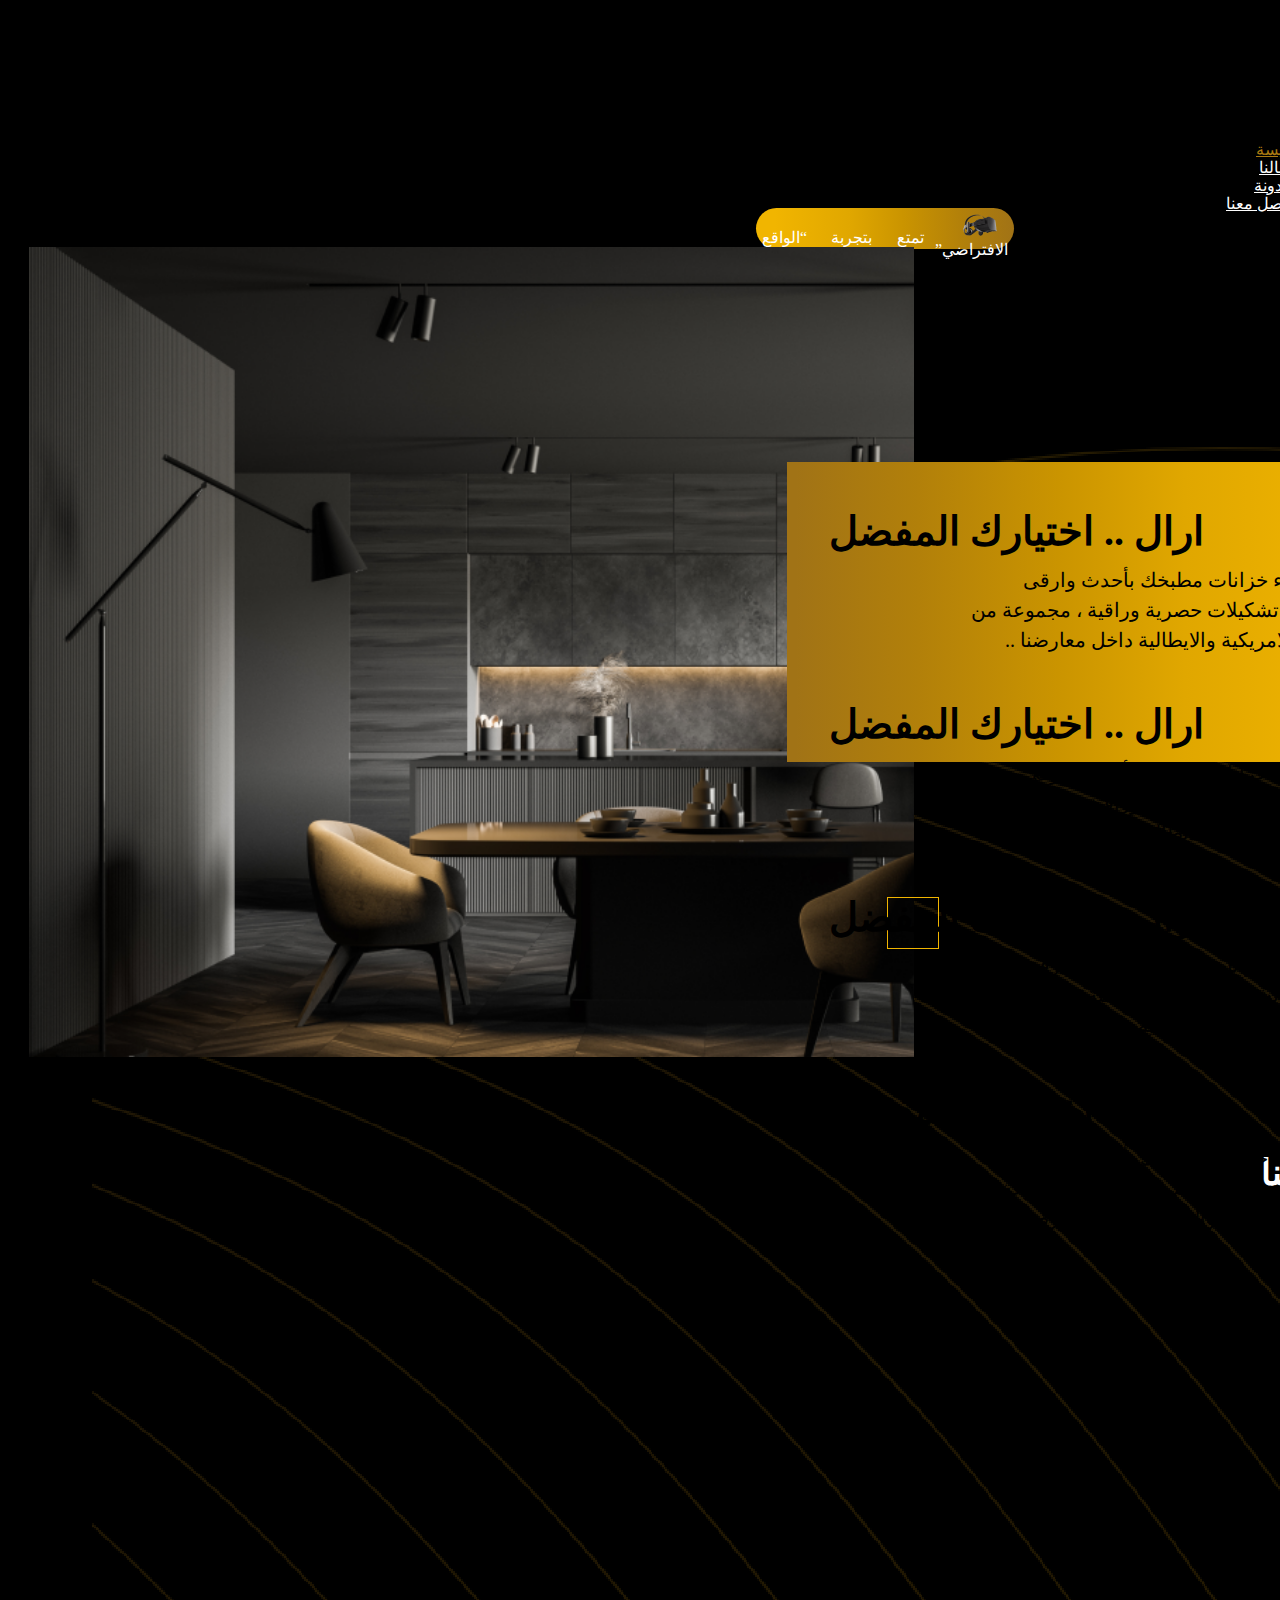
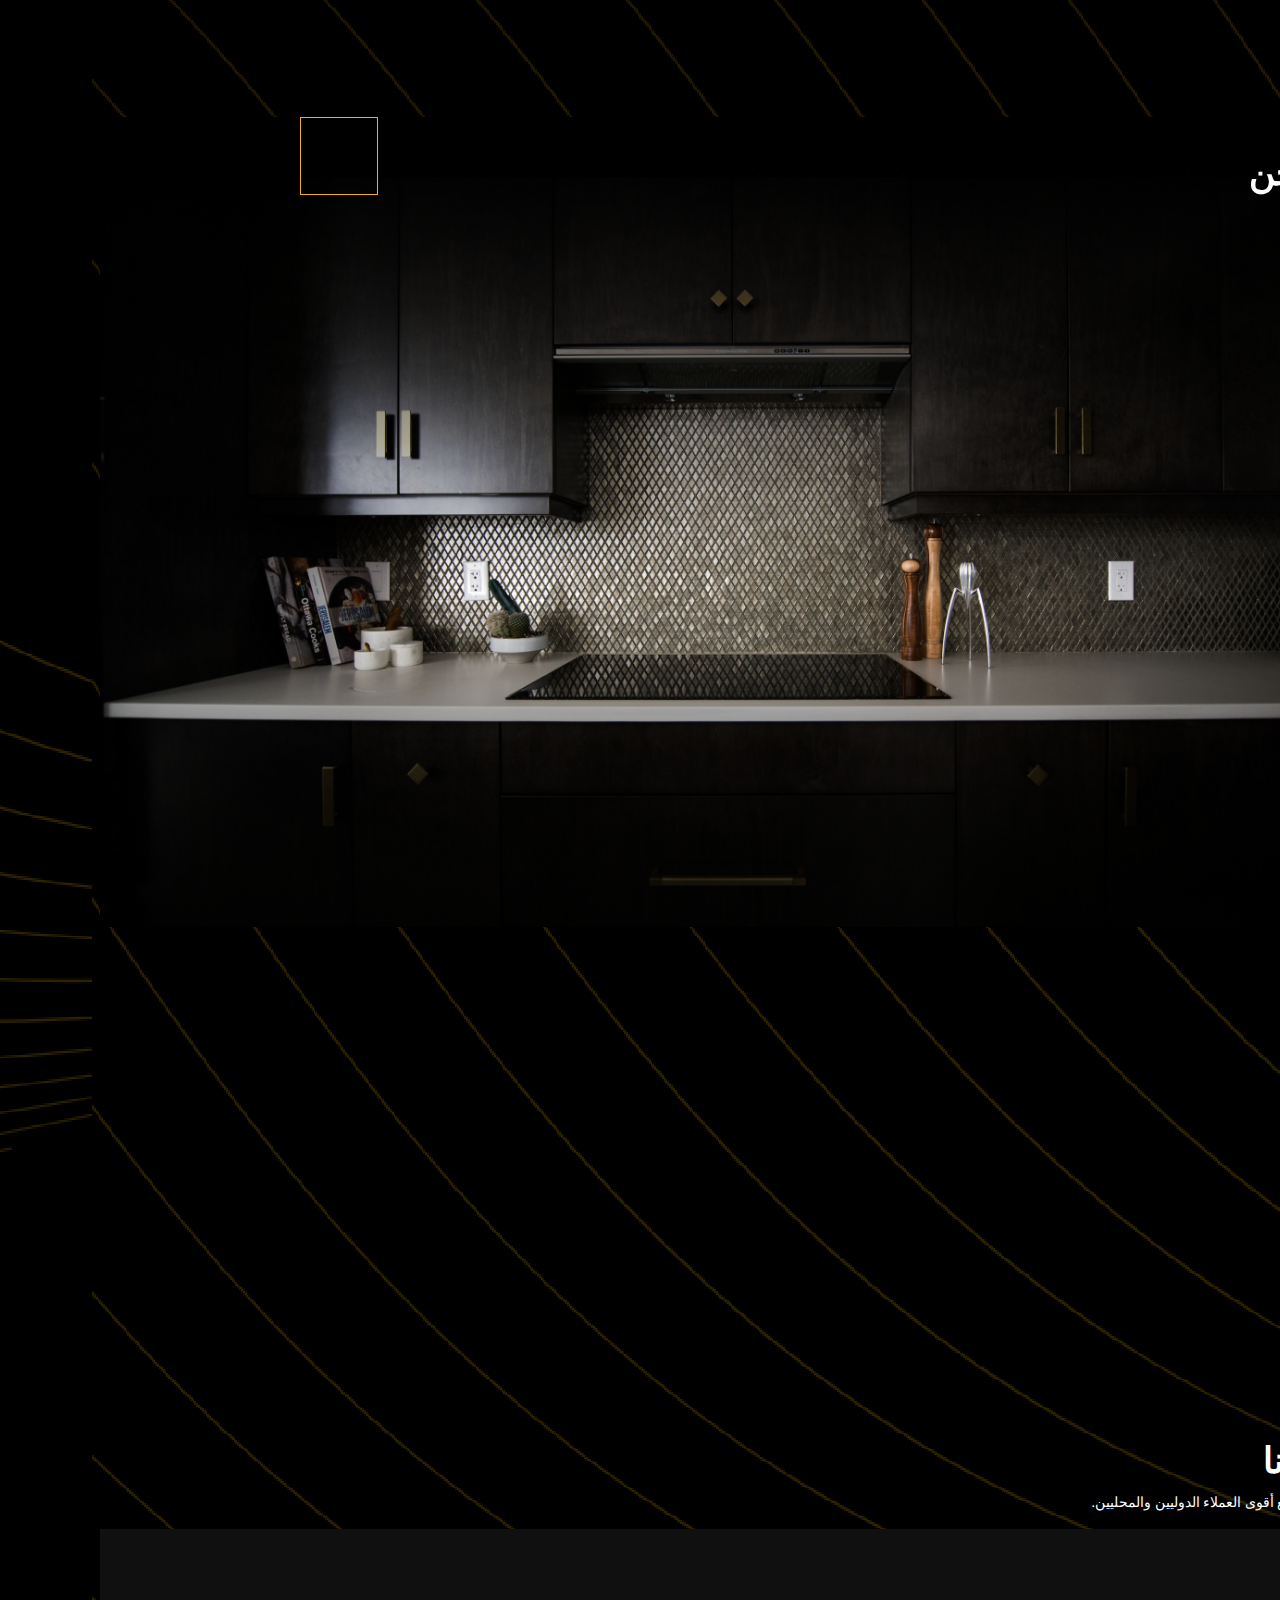
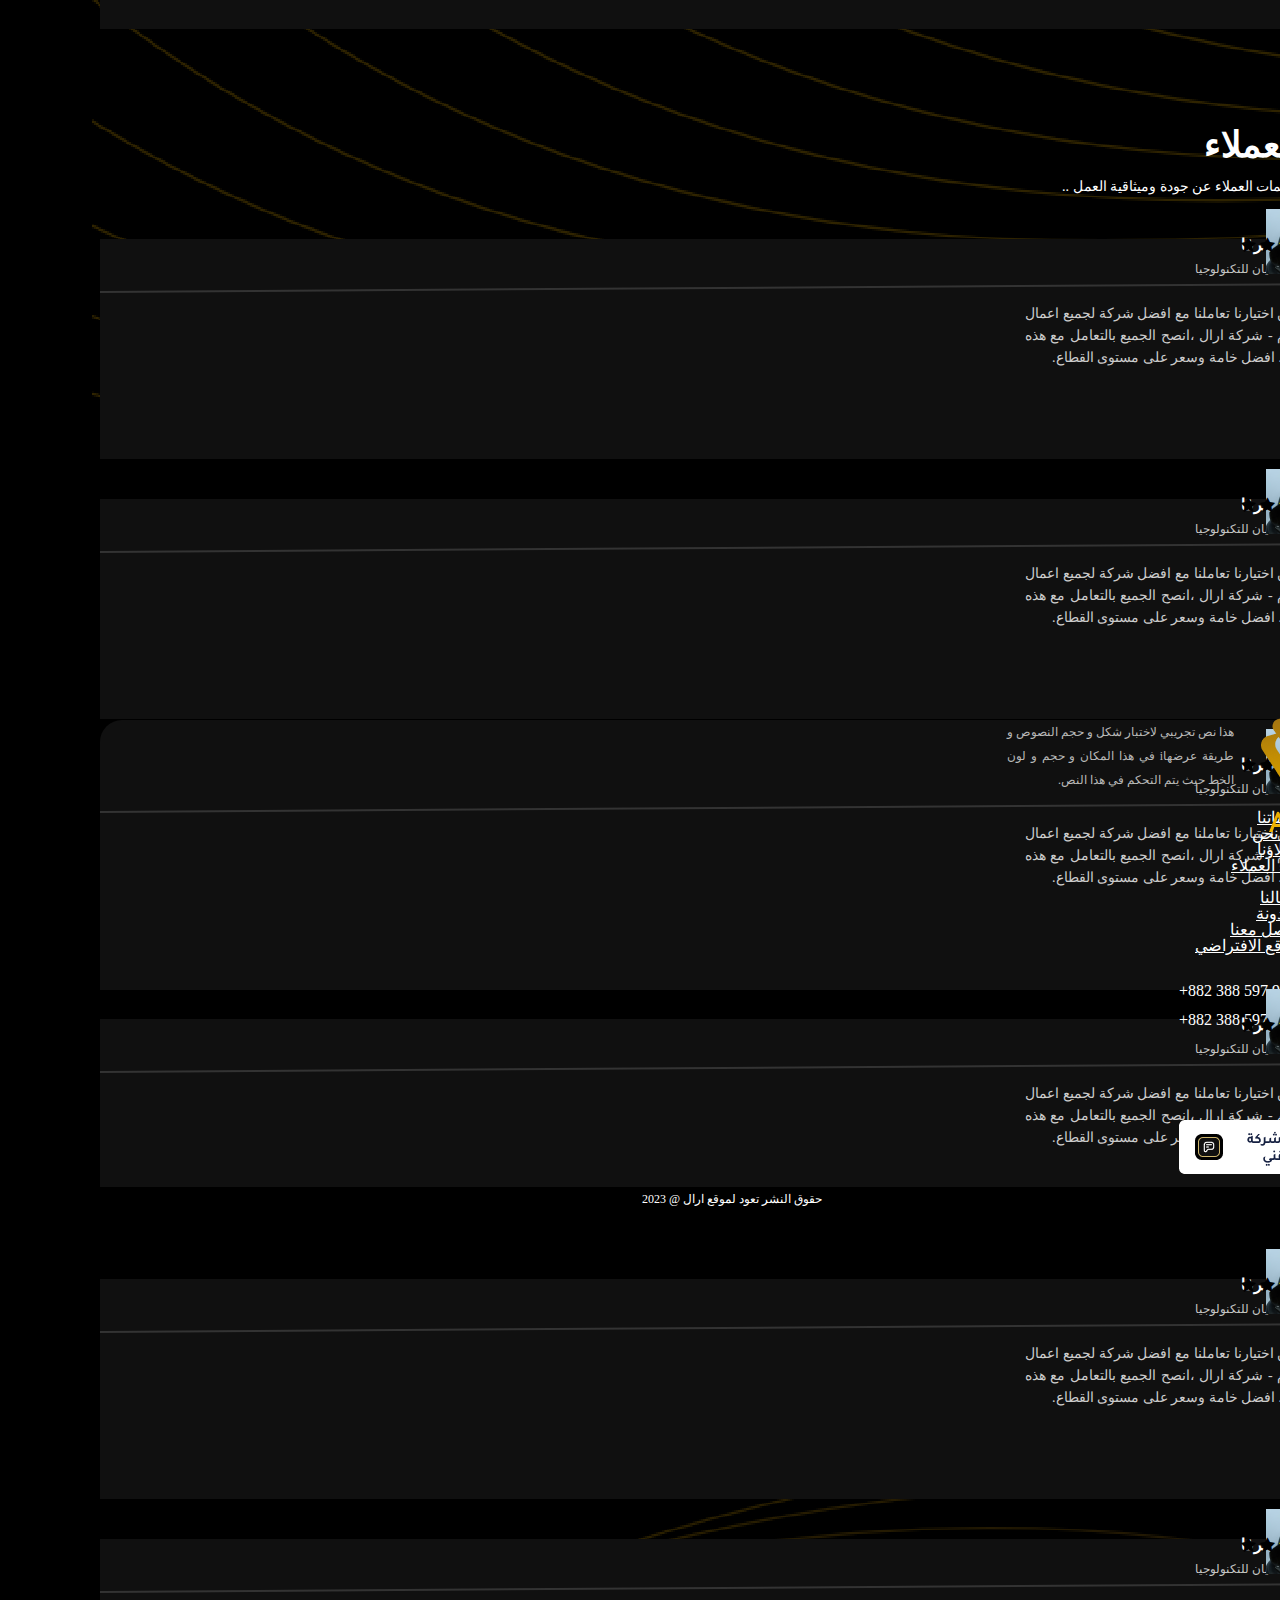
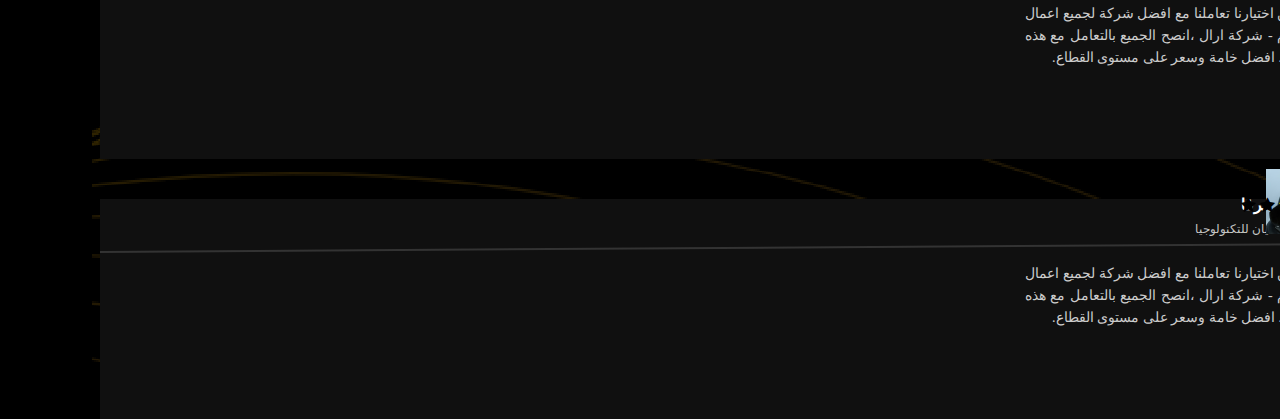
==== commit 9ed9ed0f: "12/2/2023 footar" ====
--- a/موقع الزهارنة/index.html
+++ b/موقع الزهارنة/index.html
@@ -481,8 +481,8 @@
                 </div>
                 <div class="col-lg-2 content_footer_center_1 mr-4">
                     <ul class="mt-5">
+                        <li class="mt-4"><a href="index.html#servies"><span class="ml-1"><img src="./assets/img/icon_logo.svg"></span> خدماتنا</a></li>
                         <li class="mt-4"><a href="./index.html#about_us"><span class="ml-1"><img src="./assets/img/icon_logo.svg"></span> من نحن </a></li>
-                        <li class="mt-4"><a href="index.html#servies"><span class="ml-1"><img src="./assets/img/icon_logo.svg"></span> خدماتنا</a></li>
                         <li class="mt-4"><a href="index.html#coustamar"><span class="ml-1"><img src="./assets/img/icon_logo.svg"></span> عملاؤنا</a></li>
                         <li class="mt-4"><a href="index.html#customer_reviews"><span class="ml-1"><img src="./assets/img/icon_logo.svg"></span> أراء العملاء</a></li>
 
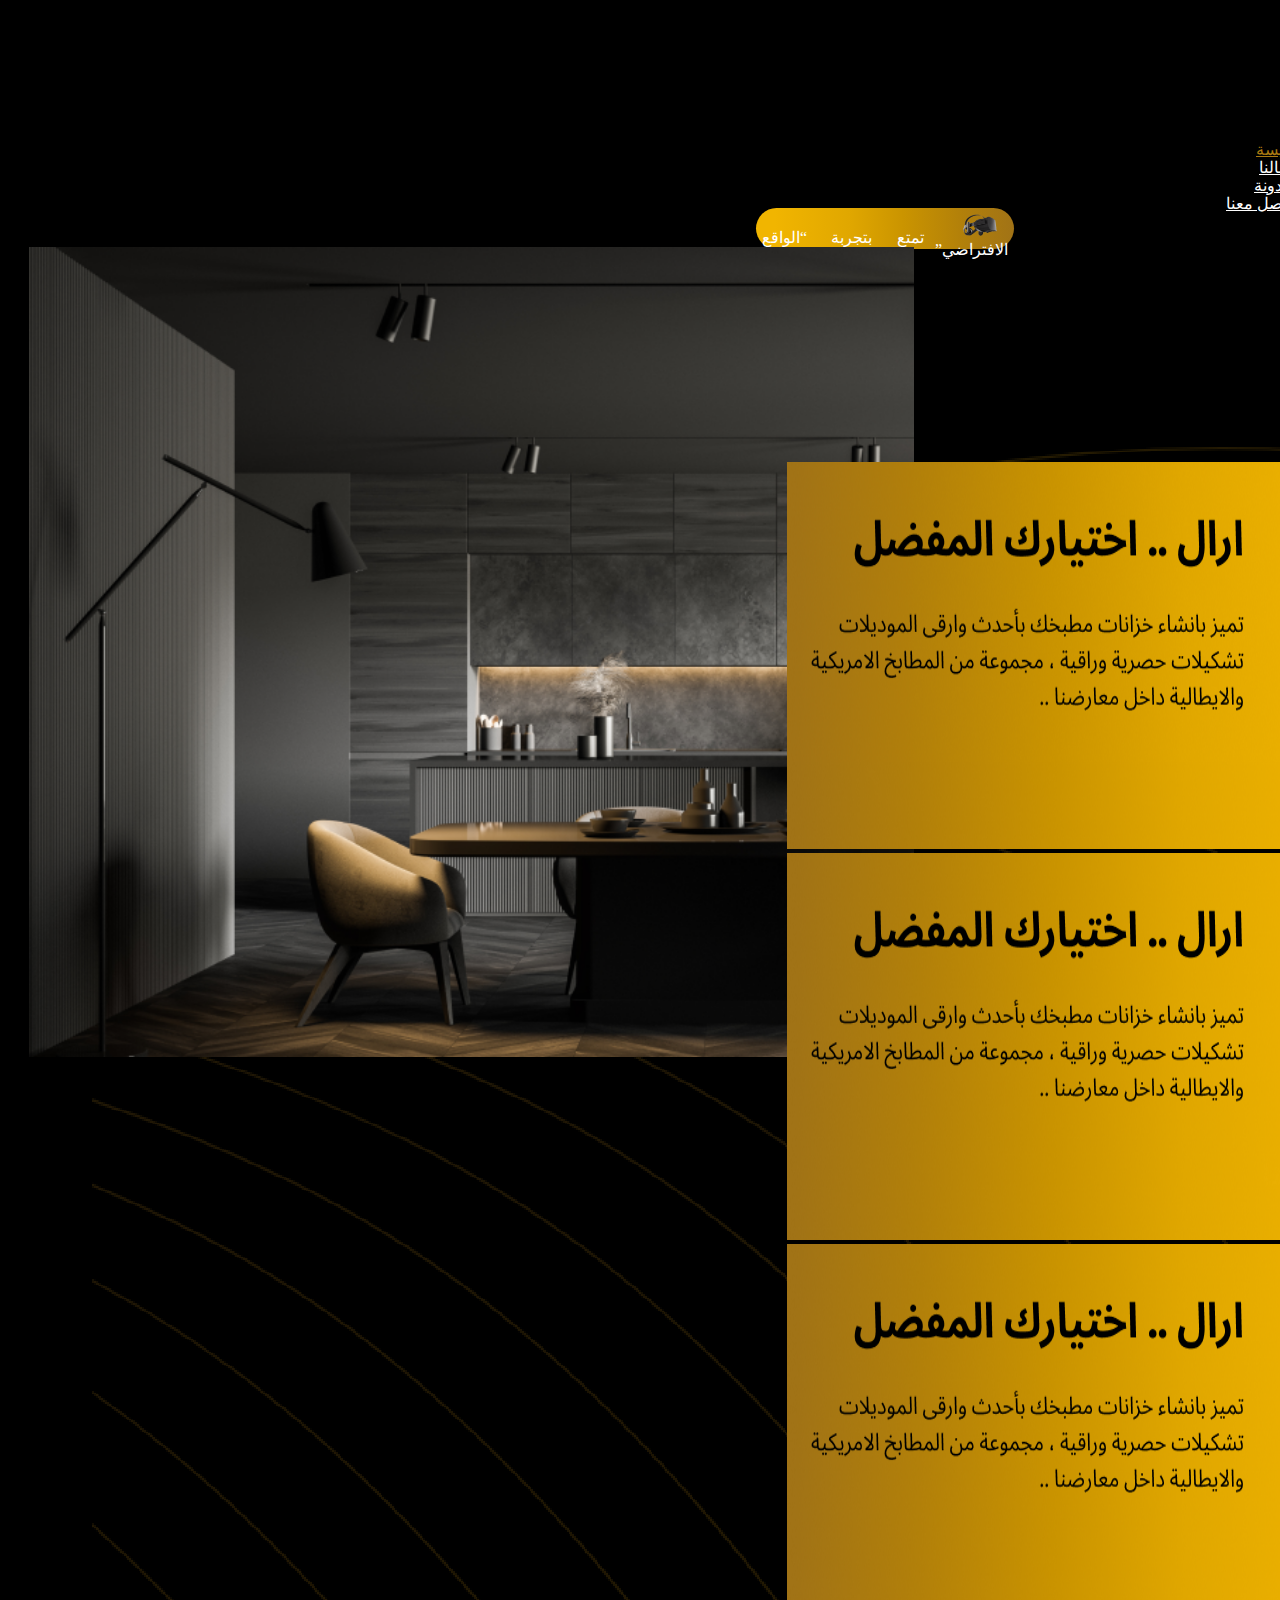
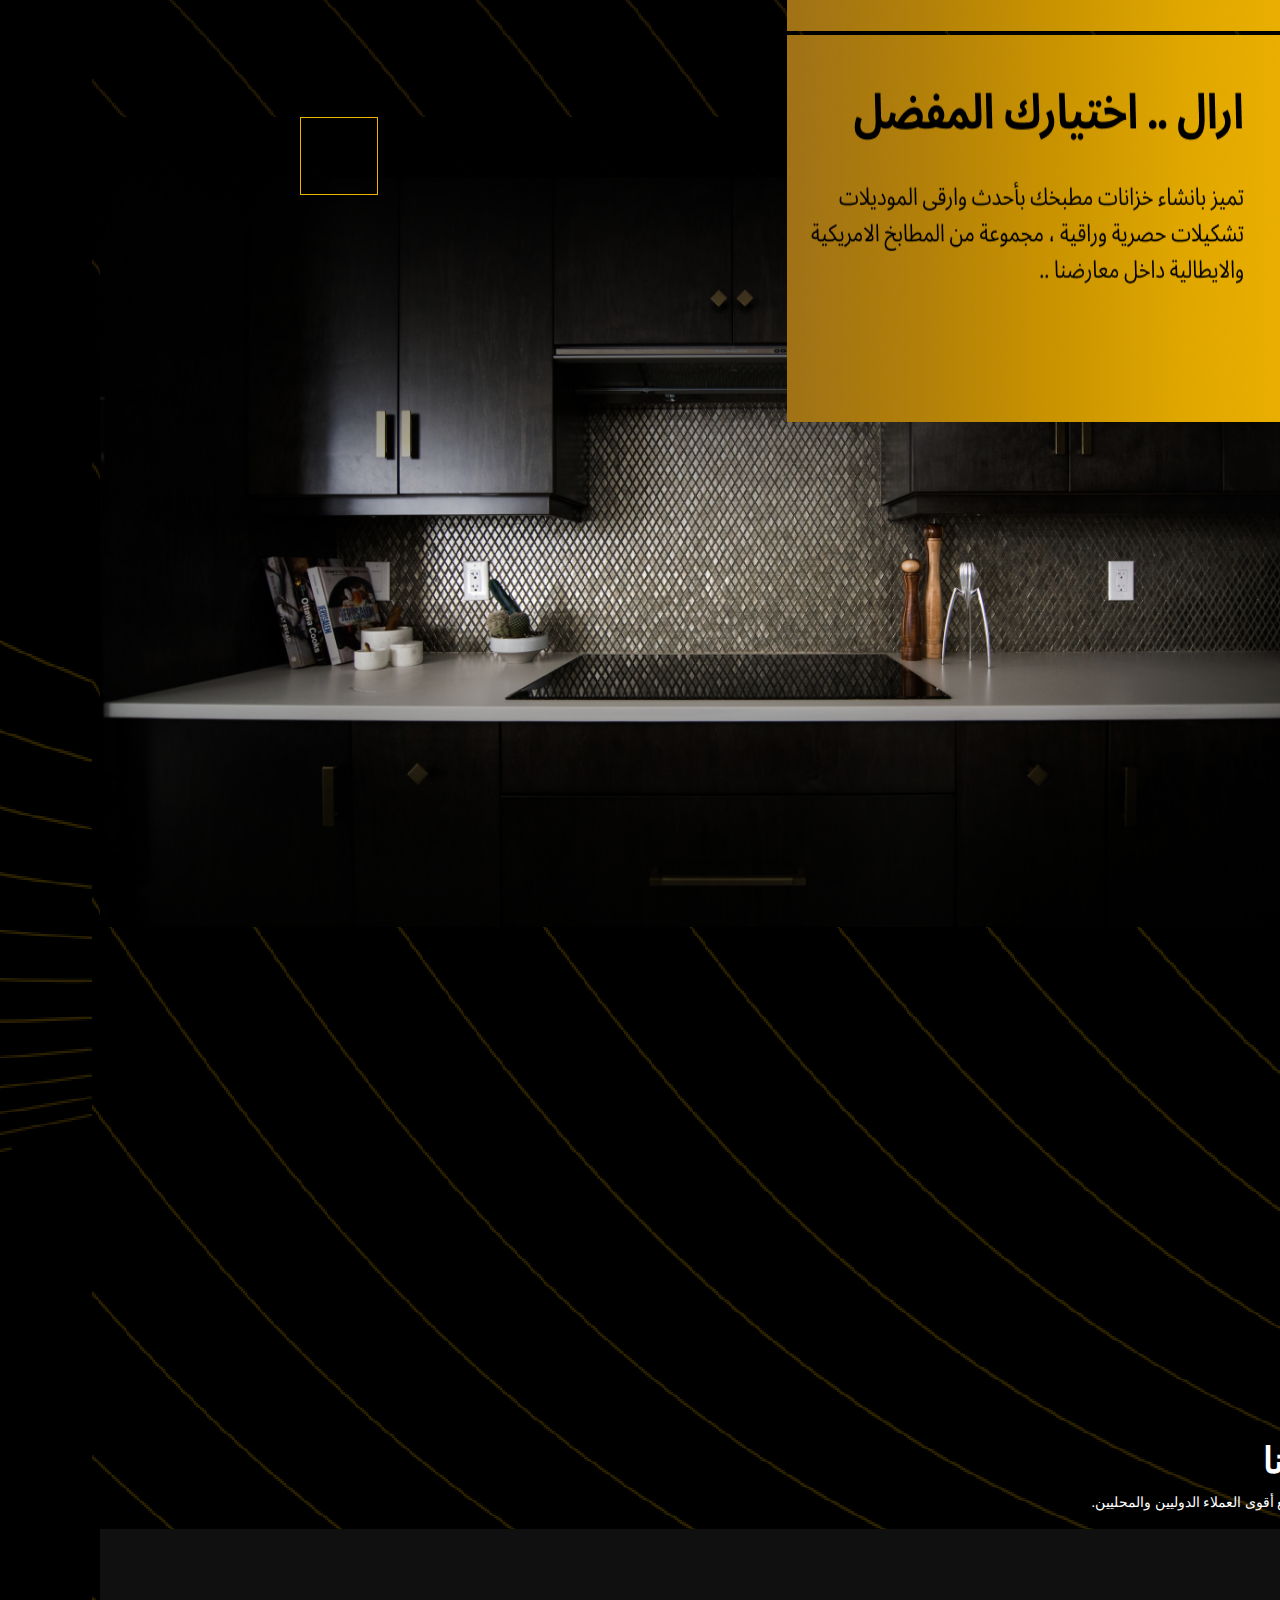
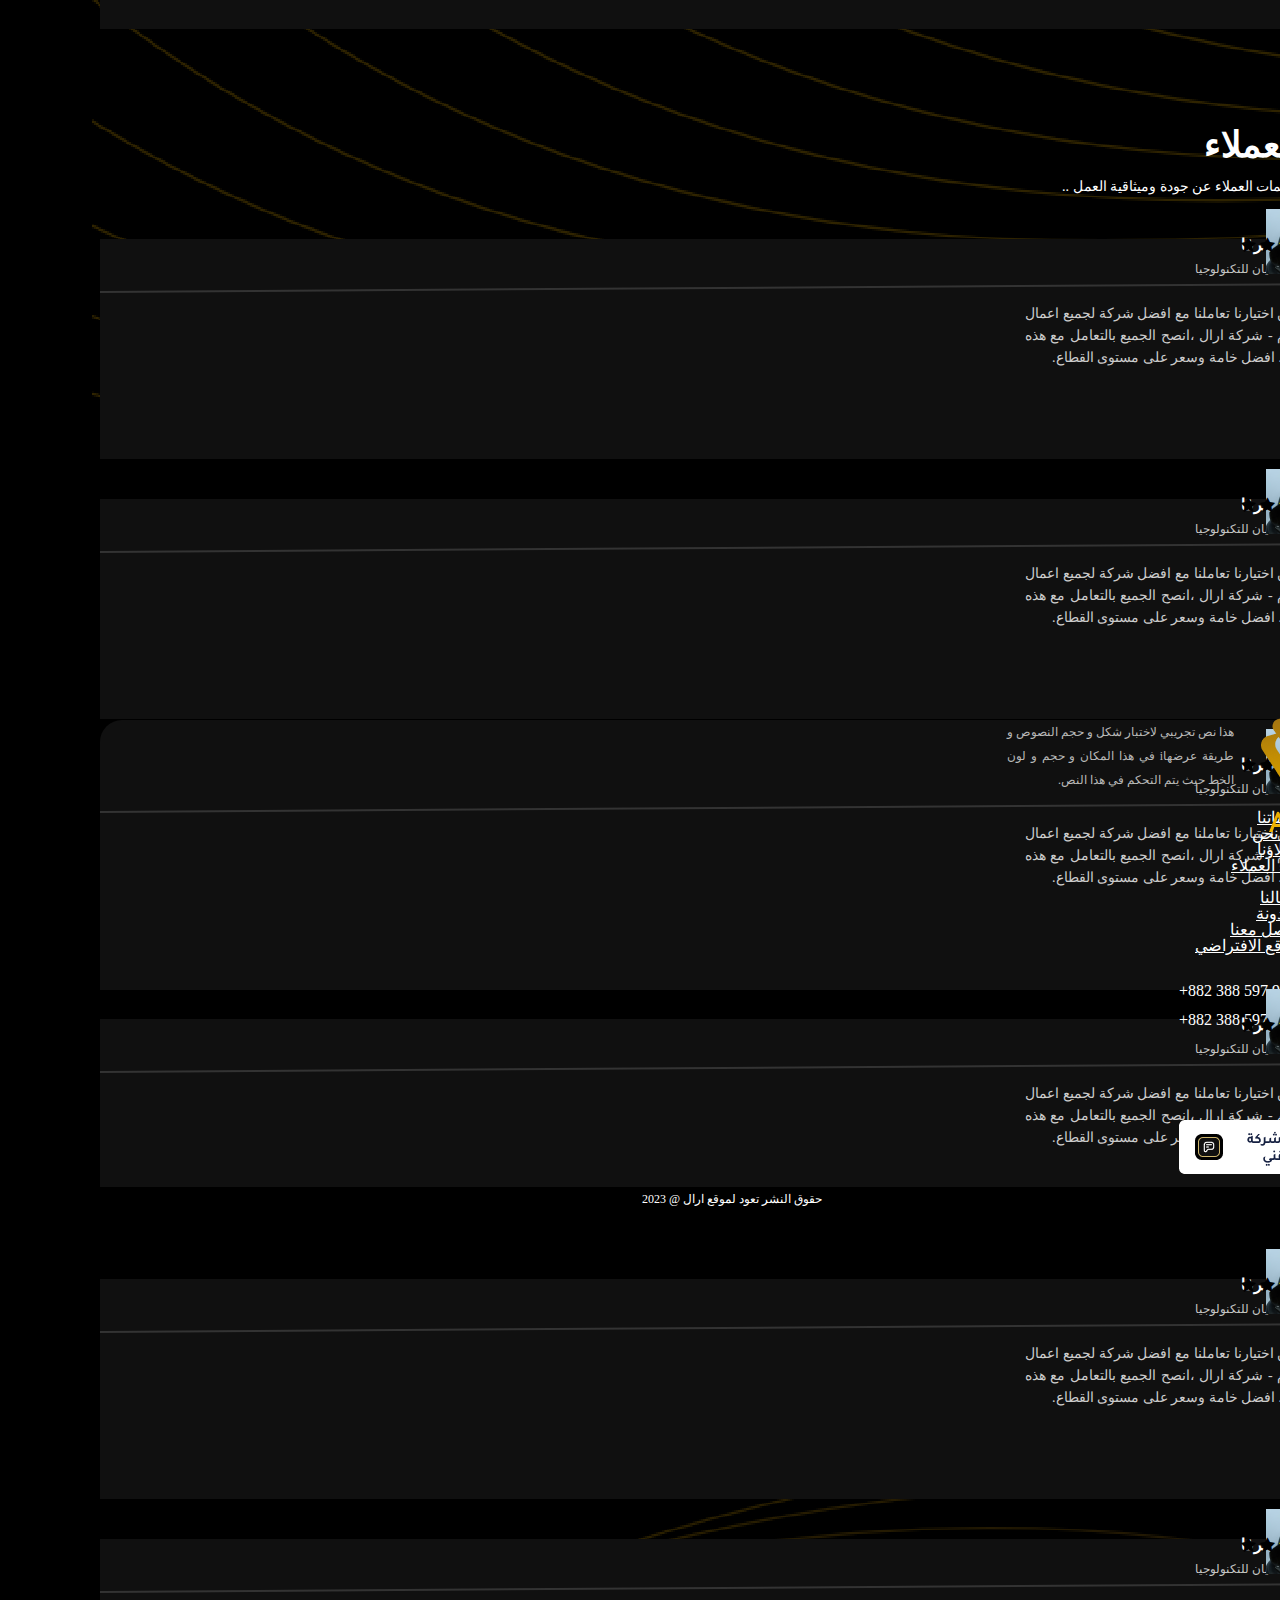
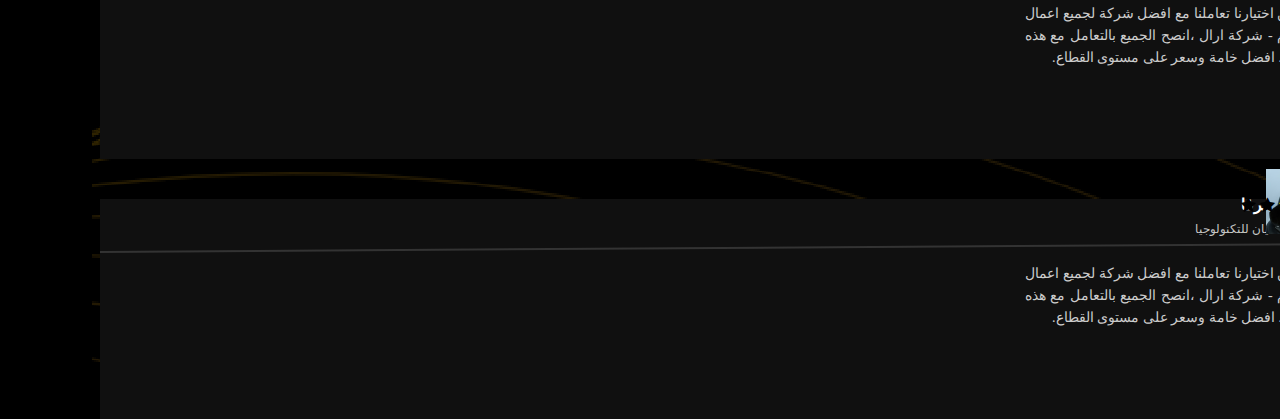
==== commit 46510c93: "update for section main" ====
--- a/موقع الزهارنة/index.html
+++ b/موقع الزهارنة/index.html
@@ -85,37 +85,52 @@
         <section>
             <div class="box_slider">
                 <div class="single-item" dir="auto">
-                    <div class="1 text-right item_slider_heder pointer">
+                    <div class=" text-right item_slider_heder pointer">
+                   <img src="./assets/img/slied_1.png">
+                    </div>
+                    <div class=" text-right item_slider_heder pointer">
+                        <img src="./assets/img/slied_1.png">
+
+                    </div>
+                    <div class=" text-right item_slider_heder pointer">
+                        <img src="./assets/img/slied_1.png">
+
+                    </div>
+                    <div class=" text-right item_slider_heder pointer">
+                        <img src="./assets/img/slied_1.png">
+                    </div>
+
+                </div>
+            </div>
+            <!-- <div class="box_slider">
+                <div class="single-item" dir="auto">
+                    <div class=" text-right item_slider_heder pointer">
+                   <img src="./assets/img/slied_1.png">
+                    </div>
+                    <div class=" text-right item_slider_heder pointer">
                         <h1 > ارال .. اختيارك المفضل</h1>
                         <p class="mt-5 ml-4"> تميز بانشاء خزانات مطبخك بأحدث وارقى الموديلات 
                             تشكيلات حصرية وراقية ، مجموعة من المطابخ الامريكية
                             والايطالية داخل معارضنا ..</p>
 
                     </div>
-                    <div class="1 text-right item_slider_heder pointer">
+                    <div class=" text-right item_slider_heder pointer">
                         <h1 > ارال .. اختيارك المفضل</h1>
                         <p class="mt-5 ml-4"> تميز بانشاء خزانات مطبخك بأحدث وارقى الموديلات 
                             تشكيلات حصرية وراقية ، مجموعة من المطابخ الامريكية
                             والايطالية داخل معارضنا ..</p>
 
                     </div>
-                    <div class="1 text-right item_slider_heder pointer">
+                    <div class=" text-right item_slider_heder pointer">
                         <h1 > ارال .. اختيارك المفضل</h1>
                         <p class="mt-5 ml-4"> تميز بانشاء خزانات مطبخك بأحدث وارقى الموديلات 
                             تشكيلات حصرية وراقية ، مجموعة من المطابخ الامريكية
                             والايطالية داخل معارضنا ..</p>
 
                     </div>
-                    <div class="1 text-right item_slider_heder pointer">
-                        <h1 > ارال .. اختيارك المفضل</h1>
-                        <p class="mt-5 ml-4"> تميز بانشاء خزانات مطبخك بأحدث وارقى الموديلات 
-                            تشكيلات حصرية وراقية ، مجموعة من المطابخ الامريكية
-                            والايطالية داخل معارضنا ..</p>
-
-                    </div>
-
-                </div>
-            </div>
+
+                </div>
+            </div> -->
 
                     <div class="heder">
 
--- a/موقع الزهارنة/assets/css/styel.css
+++ b/موقع الزهارنة/assets/css/styel.css
@@ -1099,8 +1099,12 @@
     position: absolute;
     z-index: 1;
 }
-
-.item_slider_heder h1 {
+.item_slider_heder img{
+    height: 43vh;
+    width: 100%;
+
+}
+/* .item_slider_heder h1 {
 
     font-family: 'Ubuntu';
     font-style: normal;
@@ -1125,7 +1129,7 @@
     color: #000000;
     width: 400px;
 
-}
+} */
 
 .h1_index {
     font-family: 'Ubuntu';
